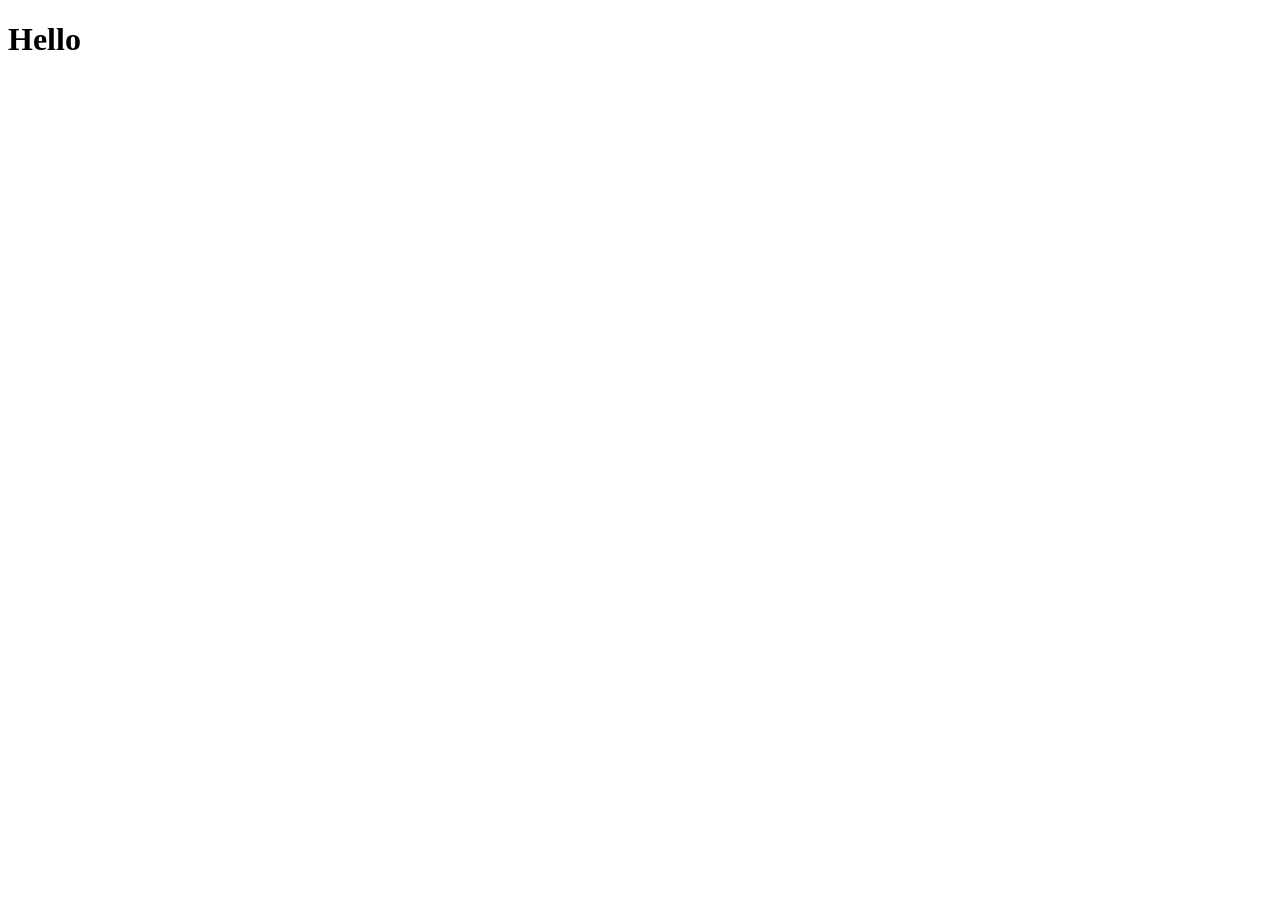
==== index.html @ 9aebca73 "Create index.html" ====
<!DOCTYPE html>
<html lang="en">
<head>
  <meta charset="UTF-8">
  <title>My Project</title>
  <link rel="stylesheet" href="css/style.css">
</head>
<body>

  <h1>Hello</h1>

  <script src="js/script.js"></script>
</body>
</html>
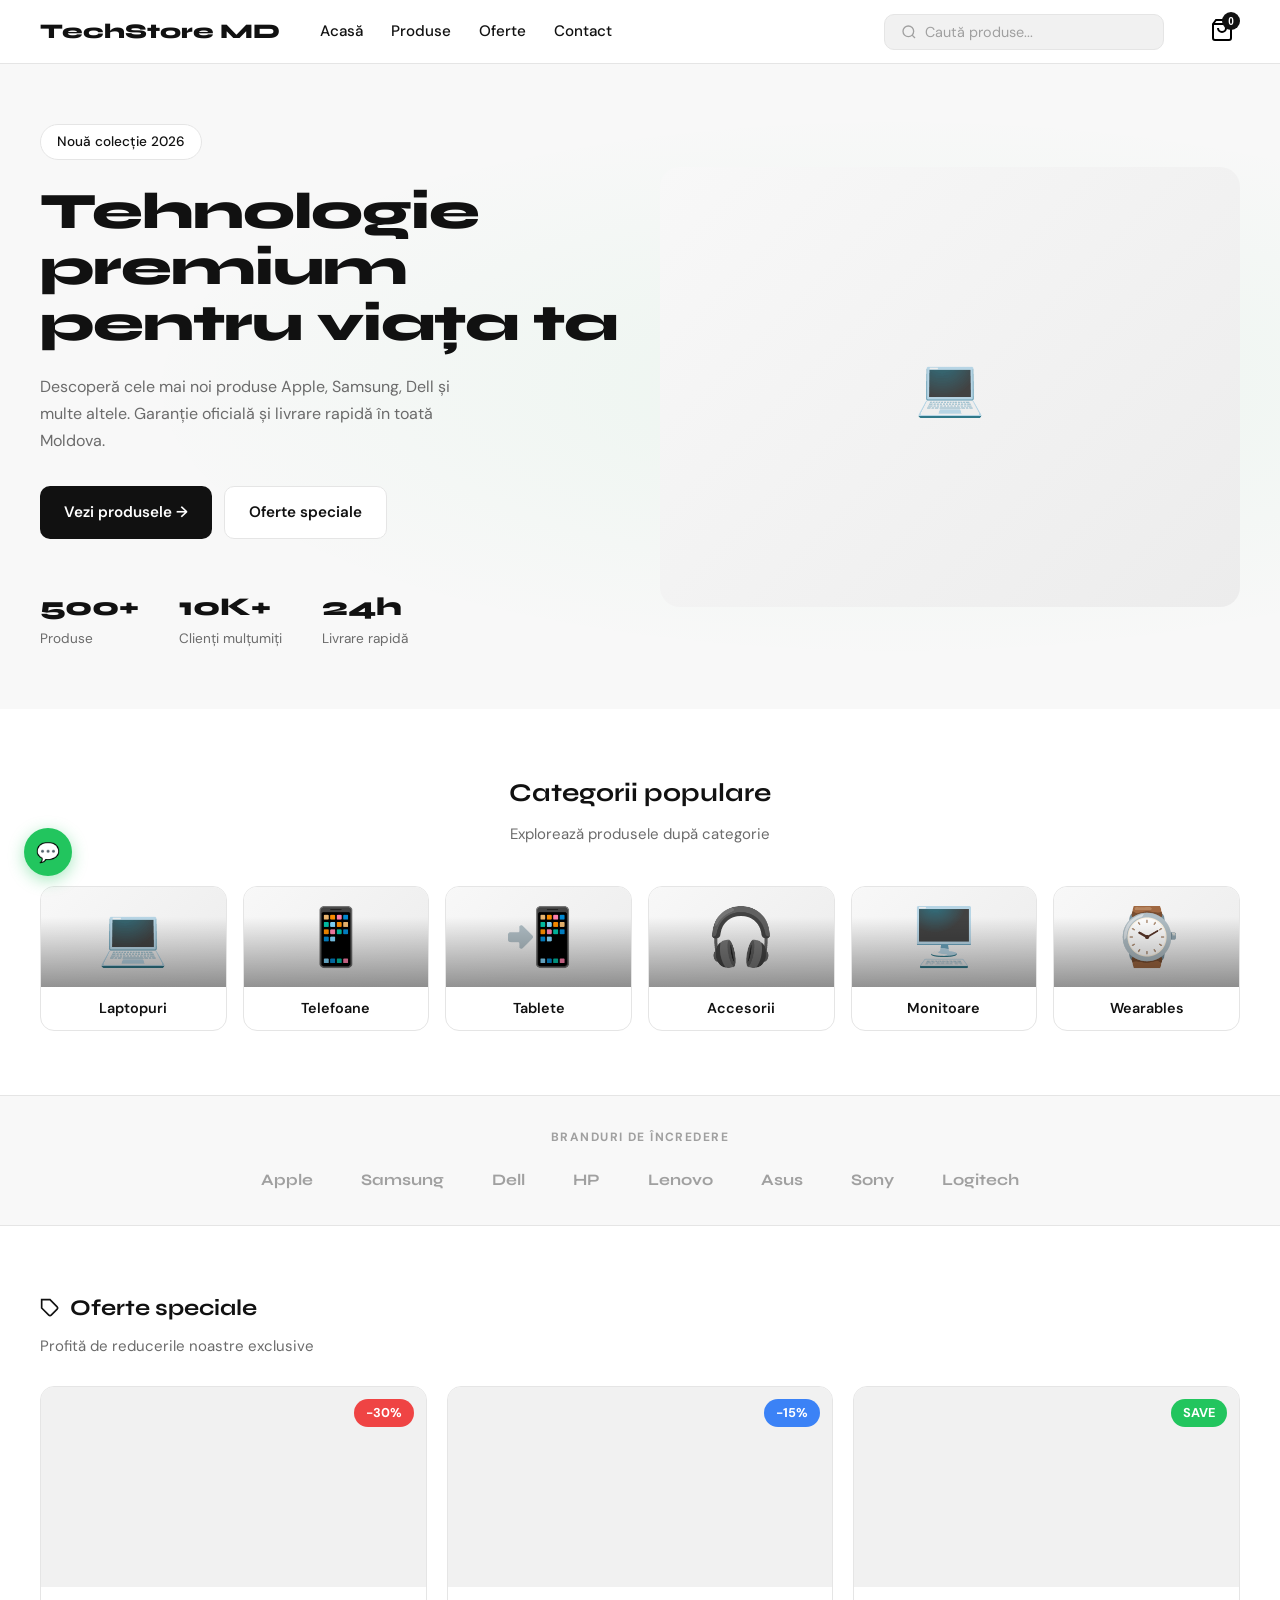
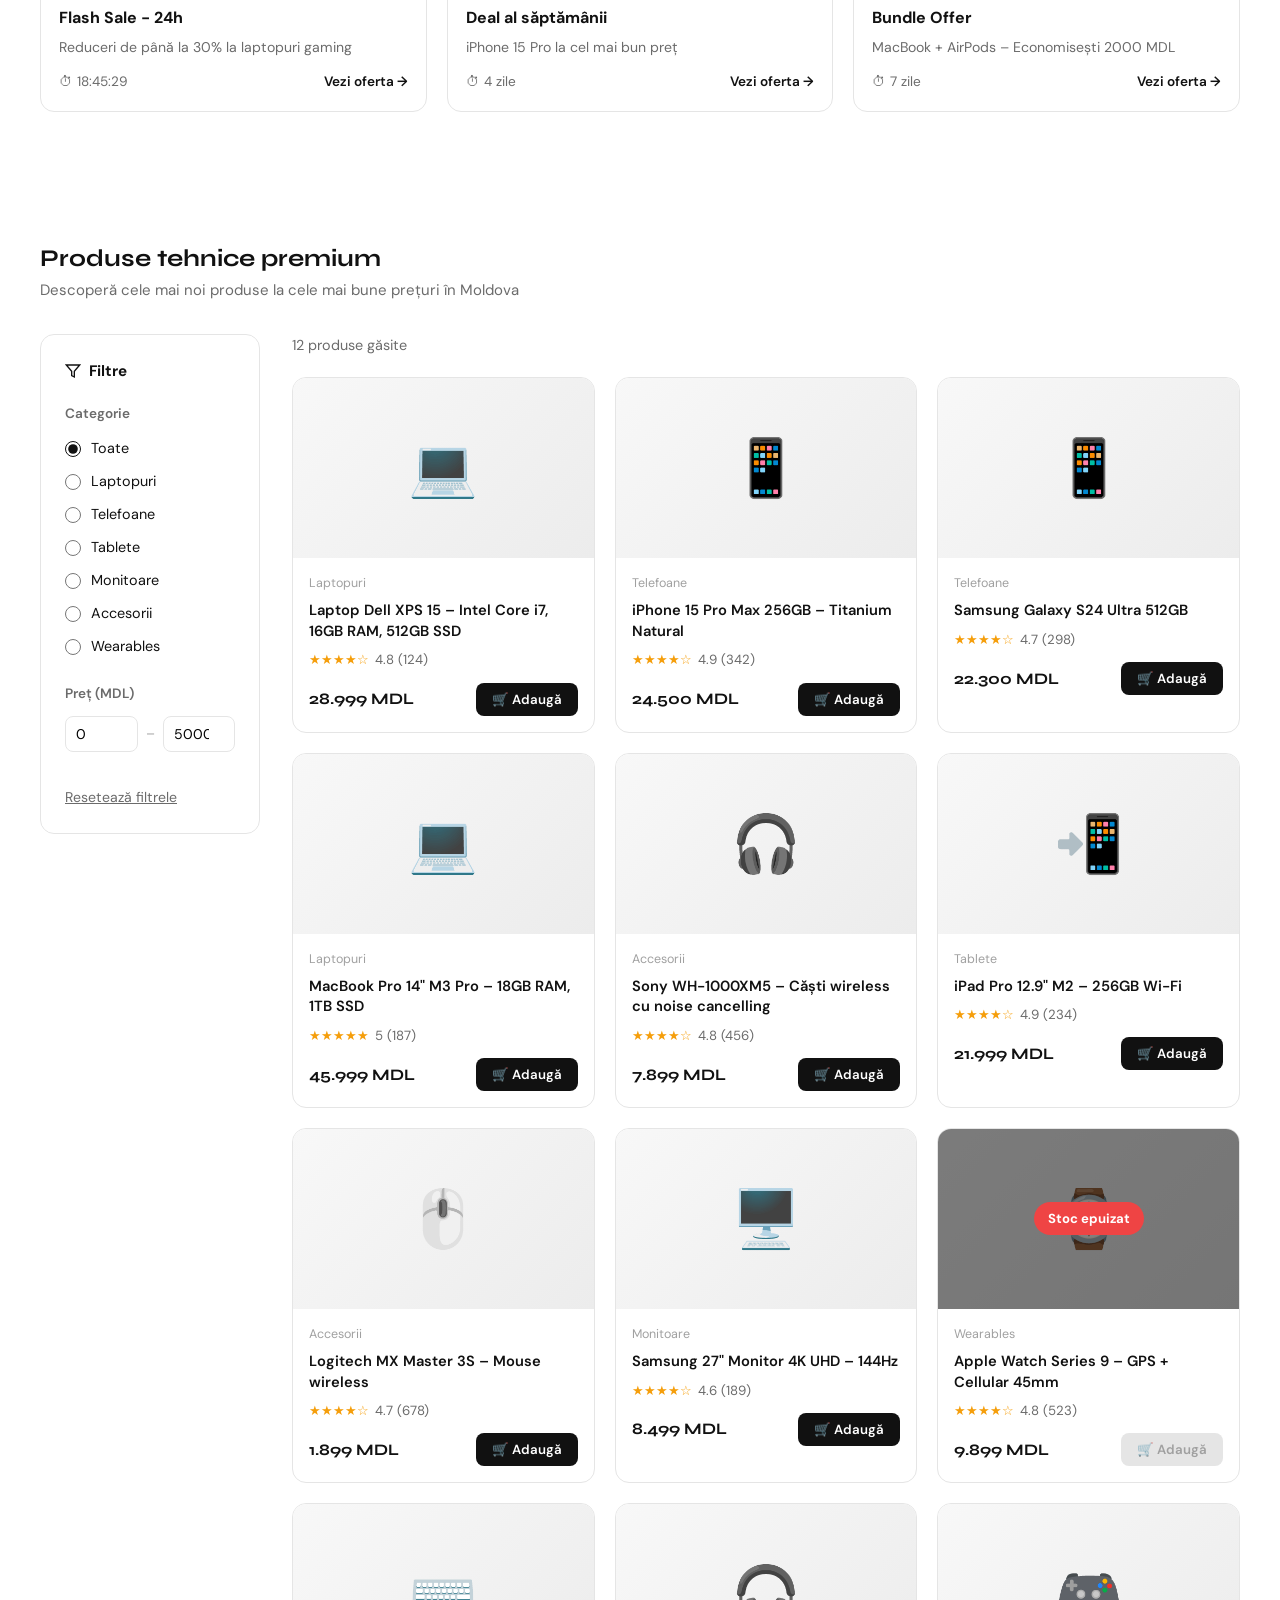
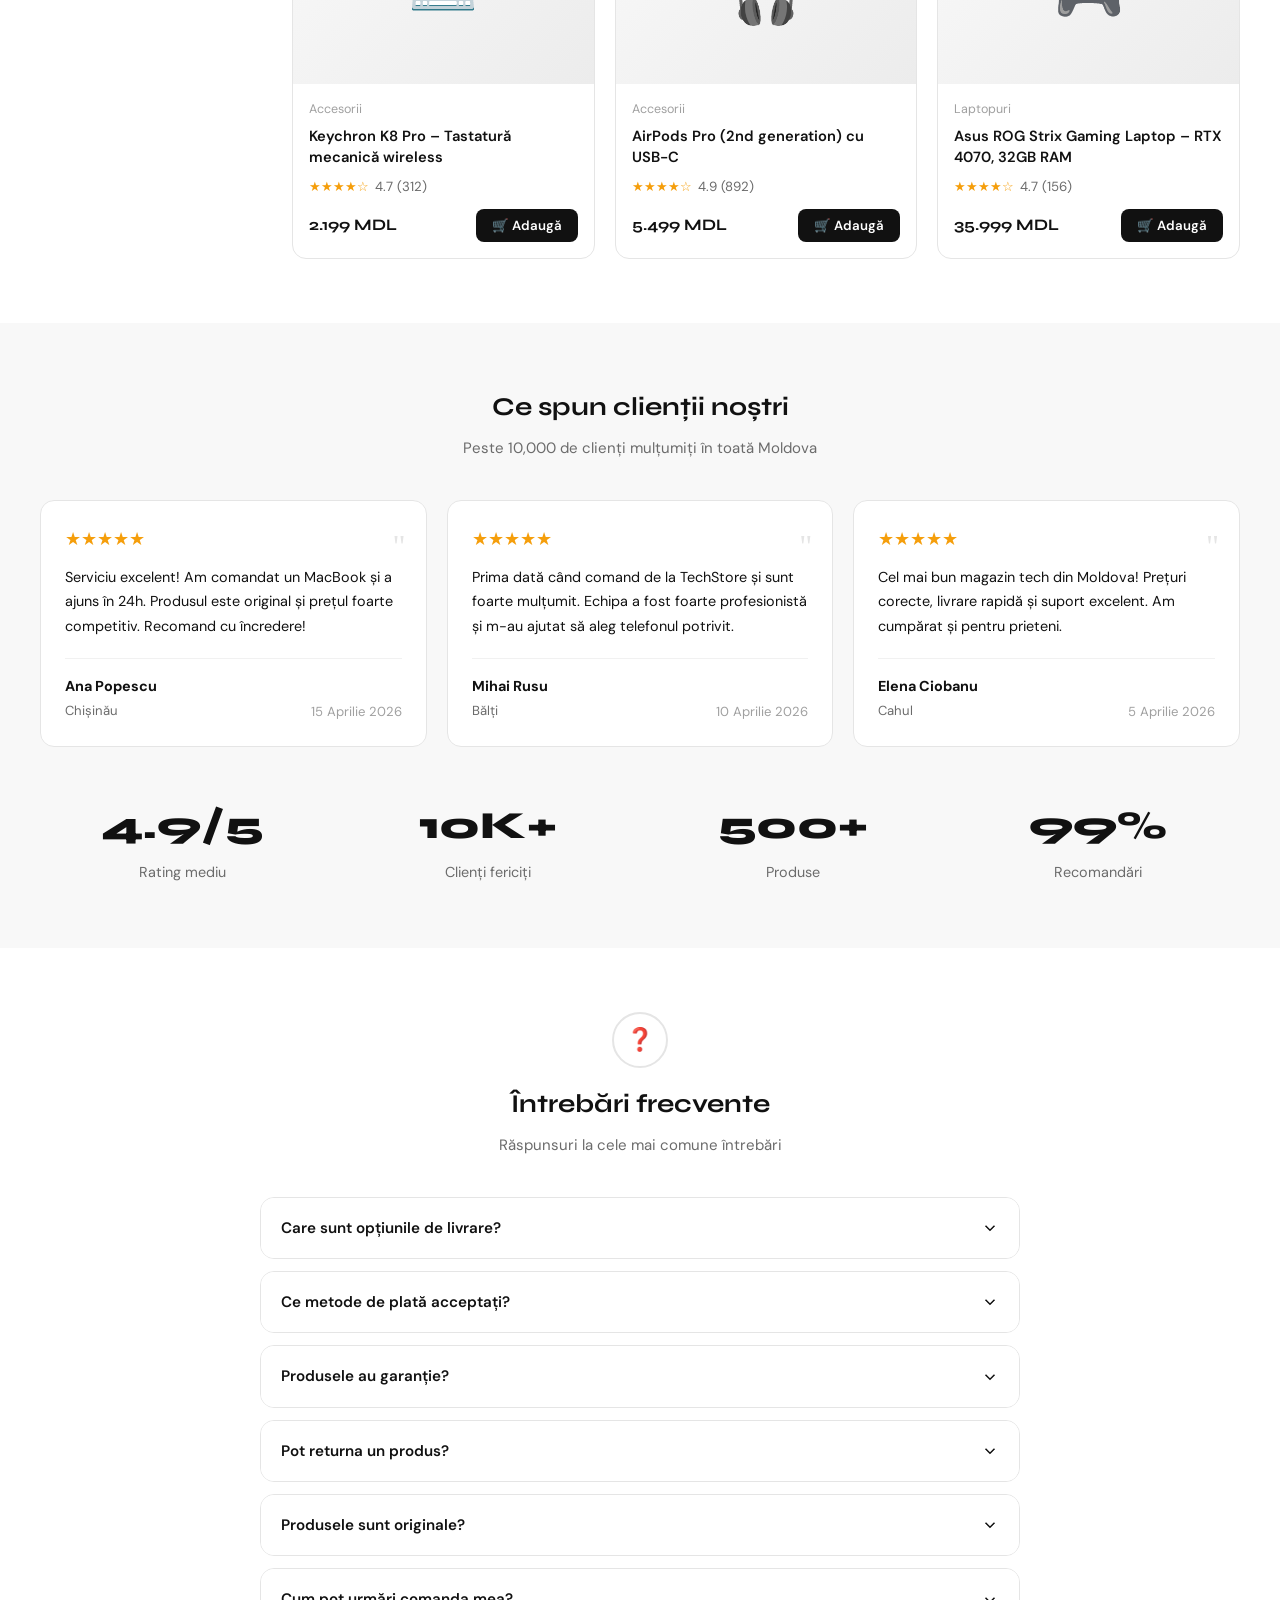
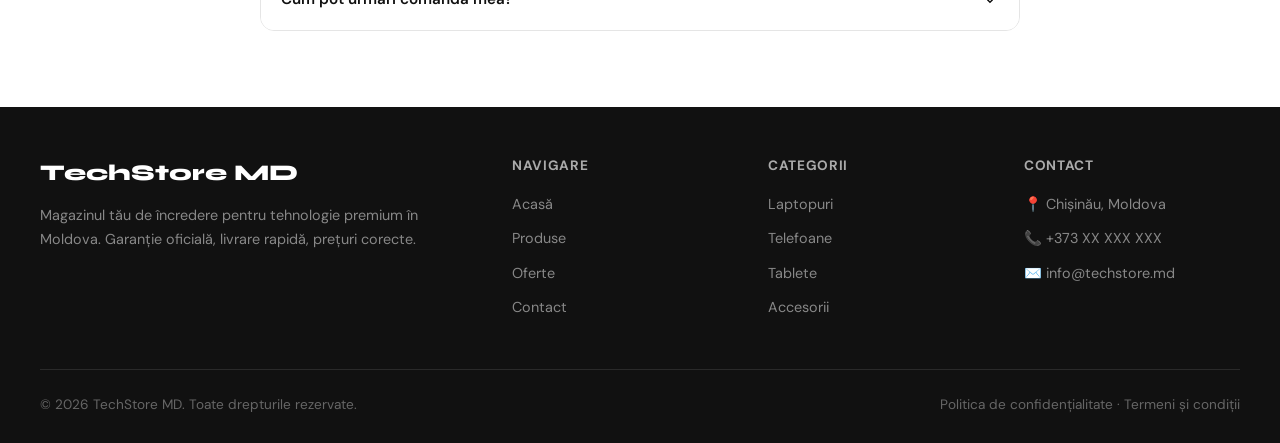
==== commit cbcc34ff: "Update index.html" ====
--- a/index.html
+++ b/index.html
@@ -1,14 +1,1116 @@
 <!DOCTYPE html>
-<html lang="en">
+<html lang="ro">
 <head>
-  <meta charset="UTF-8">
-  <title>My Project</title>
-  <link rel="stylesheet" href="css/style.css">
+<meta charset="UTF-8">
+<meta name="viewport" content="width=device-width, initial-scale=1.0">
+<title>TechStore MD – Tehnologie premium pentru viața ta</title>
+<link href="https://fonts.googleapis.com/css2?family=Syne:wght@400;600;700;800&family=DM+Sans:ital,wght@0,300;0,400;0,500;0,600;1,400&display=swap" rel="stylesheet">
+<style>
+  :root {
+    --black: #111111;
+    --white: #ffffff;
+    --gray-50: #f8f8f8;
+    --gray-100: #f1f1f1;
+    --gray-200: #e5e5e5;
+    --gray-400: #a0a0a0;
+    --gray-600: #6b6b6b;
+    --green: #22c55e;
+    --green-dark: #16a34a;
+    --red: #ef4444;
+    --blue: #3b82f6;
+    --orange: #f97316;
+    --yellow: #f59e0b;
+    --radius: 14px;
+    --radius-sm: 8px;
+    --shadow: 0 2px 16px rgba(0,0,0,0.08);
+    --shadow-md: 0 4px 24px rgba(0,0,0,0.12);
+  }
+ 
+  * { box-sizing: border-box; margin: 0; padding: 0; }
+ 
+  body {
+    font-family: 'DM Sans', sans-serif;
+    color: var(--black);
+    background: var(--white);
+    font-size: 15px;
+    line-height: 1.6;
+  }
+ 
+  /* ─── NAVBAR ─── */
+  nav {
+    position: sticky; top: 0; z-index: 100;
+    background: var(--white);
+    border-bottom: 1px solid var(--gray-200);
+    padding: 0 40px;
+    display: flex; align-items: center; gap: 40px;
+    height: 64px;
+  }
+  .nav-logo {
+    font-family: 'Syne', sans-serif;
+    font-weight: 800; font-size: 1.3rem;
+    text-decoration: none; color: var(--black);
+    white-space: nowrap;
+  }
+  .nav-links {
+    display: flex; gap: 28px; list-style: none; flex: 1;
+  }
+  .nav-links a {
+    text-decoration: none; color: var(--black);
+    font-size: 0.95rem; font-weight: 500;
+    transition: color 0.2s;
+  }
+  .nav-links a:hover { color: var(--gray-600); }
+  .nav-search {
+    display: flex; align-items: center; gap: 8px;
+    background: var(--gray-100); border-radius: 10px;
+    padding: 8px 16px; flex: 0 0 280px;
+    border: 1px solid var(--gray-200);
+    transition: border-color 0.2s;
+  }
+  .nav-search:focus-within { border-color: var(--black); }
+  .nav-search input {
+    border: none; background: none; outline: none;
+    font-family: 'DM Sans', sans-serif;
+    font-size: 0.9rem; color: var(--black); width: 100%;
+  }
+  .nav-search input::placeholder { color: var(--gray-400); }
+  .nav-search svg { color: var(--gray-400); flex-shrink: 0; }
+  .nav-cart {
+    background: none; border: none; cursor: pointer;
+    position: relative; padding: 6px;
+  }
+  .nav-cart svg { width: 24px; height: 24px; }
+  .cart-badge {
+    position: absolute; top: 0; right: 0;
+    background: var(--black); color: var(--white);
+    font-size: 10px; font-weight: 700;
+    width: 18px; height: 18px;
+    border-radius: 50%; display: flex; align-items: center; justify-content: center;
+  }
+ 
+  /* ─── HERO ─── */
+  .hero {
+    display: grid; grid-template-columns: 1fr 1fr;
+    min-height: 560px; padding: 60px 40px;
+    gap: 40px; align-items: center;
+    background: var(--gray-50);
+    position: relative; overflow: hidden;
+  }
+  .hero::before {
+    content: ''; position: absolute;
+    inset: 0; background: radial-gradient(ellipse at 70% 50%, rgba(34,197,94,0.06) 0%, transparent 60%);
+  }
+  .hero-content { position: relative; z-index: 1; }
+  .hero-badge {
+    display: inline-block;
+    background: var(--white); border: 1px solid var(--gray-200);
+    border-radius: 100px; padding: 6px 16px;
+    font-size: 0.85rem; font-weight: 500;
+    margin-bottom: 24px;
+  }
+  .hero h1 {
+    font-family: 'Syne', sans-serif;
+    font-size: clamp(2.4rem, 4vw, 3.2rem);
+    font-weight: 800; line-height: 1.1;
+    letter-spacing: -0.02em;
+    margin-bottom: 20px;
+  }
+  .hero p {
+    color: var(--gray-600); font-size: 1rem;
+    line-height: 1.7; margin-bottom: 32px;
+    max-width: 440px;
+  }
+  .hero-btns { display: flex; gap: 12px; flex-wrap: wrap; margin-bottom: 48px; }
+  .btn-primary {
+    background: var(--black); color: var(--white);
+    border: none; border-radius: 10px;
+    padding: 13px 24px; font-family: 'DM Sans', sans-serif;
+    font-size: 0.95rem; font-weight: 600;
+    cursor: pointer; text-decoration: none;
+    display: inline-flex; align-items: center; gap: 8px;
+    transition: background 0.2s, transform 0.15s;
+  }
+  .btn-primary:hover { background: #333; transform: translateY(-1px); }
+  .btn-outline {
+    background: var(--white); color: var(--black);
+    border: 1.5px solid var(--gray-200); border-radius: 10px;
+    padding: 13px 24px; font-family: 'DM Sans', sans-serif;
+    font-size: 0.95rem; font-weight: 600;
+    cursor: pointer; text-decoration: none;
+    display: inline-flex; align-items: center;
+    transition: border-color 0.2s, transform 0.15s;
+  }
+  .btn-outline:hover { border-color: var(--black); transform: translateY(-1px); }
+  .hero-stats { display: flex; gap: 40px; }
+  .hero-stat-num {
+    font-family: 'Syne', sans-serif;
+    font-size: 1.6rem; font-weight: 800;
+  }
+  .hero-stat-label { font-size: 0.85rem; color: var(--gray-600); }
+  .hero-image {
+    position: relative; border-radius: 20px; overflow: hidden;
+    height: 440px;
+  }
+  .hero-image img {
+    width: 100%; height: 100%; object-fit: cover;
+  }
+  .hero-badge-float {
+    position: absolute; bottom: 20px; right: 20px;
+    background: var(--white); border-radius: 12px;
+    padding: 12px 16px; display: flex; align-items: center; gap: 12px;
+    box-shadow: var(--shadow-md);
+  }
+  .hero-badge-icon {
+    width: 36px; height: 36px; border-radius: 50%;
+    background: var(--green); display: flex; align-items: center; justify-content: center;
+    color: white;
+  }
+  .hero-badge-float strong { display: block; font-size: 0.9rem; font-weight: 700; }
+  .hero-badge-float span { font-size: 0.8rem; color: var(--gray-600); }
+ 
+  /* ─── CATEGORIES ─── */
+  .section { padding: 64px 40px; }
+  .section-header { text-align: center; margin-bottom: 40px; }
+  .section-header h2 {
+    font-family: 'Syne', sans-serif;
+    font-size: 1.6rem; font-weight: 700; margin-bottom: 8px;
+  }
+  .section-header p { color: var(--gray-600); }
+ 
+  .categories-grid {
+    display: grid;
+    grid-template-columns: repeat(6, 1fr);
+    gap: 16px;
+  }
+  .category-card {
+    border: 1.5px solid var(--gray-200); border-radius: var(--radius);
+    overflow: hidden; cursor: pointer;
+    transition: all 0.2s;
+    text-decoration: none; color: var(--black);
+    display: flex; flex-direction: column; align-items: center;
+    position: relative;
+  }
+  .category-card:hover { border-color: var(--black); transform: translateY(-2px); box-shadow: var(--shadow); }
+  .category-card-img {
+    width: 100%; height: 100px; overflow: hidden;
+    position: relative;
+  }
+  .category-card-img img {
+    width: 100%; height: 100%; object-fit: cover;
+    transition: transform 0.3s;
+  }
+  .category-card:hover .category-card-img img { transform: scale(1.05); }
+  .category-card-img::after {
+    content: ''; position: absolute; inset: 0;
+    background: linear-gradient(to bottom, transparent 30%, rgba(0,0,0,0.4));
+  }
+  .category-card span {
+    font-size: 0.9rem; font-weight: 600;
+    padding: 10px 8px; text-align: center;
+  }
+ 
+  /* product placeholder for broken images */
+  .img-placeholder {
+    width: 100%; height: 100%;
+    background: linear-gradient(135deg, #f1f1f1 0%, #e5e5e5 100%);
+    display: flex; align-items: center; justify-content: center;
+    font-size: 2.5rem;
+  }
+ 
+  /* ─── BRANDS ─── */
+  .brands-section {
+    background: var(--gray-50);
+    border-top: 1px solid var(--gray-200);
+    border-bottom: 1px solid var(--gray-200);
+    padding: 32px 40px; text-align: center;
+  }
+  .brands-label {
+    font-size: 0.75rem; font-weight: 700; letter-spacing: 0.12em;
+    color: var(--gray-400); text-transform: uppercase; margin-bottom: 20px;
+  }
+  .brands-list {
+    display: flex; justify-content: center; gap: 48px; flex-wrap: wrap;
+    align-items: center;
+  }
+  .brands-list span {
+    font-family: 'Syne', sans-serif;
+    font-size: 1rem; font-weight: 700;
+    color: var(--gray-400); cursor: pointer;
+    transition: color 0.2s;
+  }
+  .brands-list span:hover { color: var(--black); }
+ 
+  /* ─── OFFERS ─── */
+  .offers-header {
+    display: flex; align-items: center; gap: 10px; margin-bottom: 8px;
+  }
+  .offers-header h2 {
+    font-family: 'Syne', sans-serif; font-size: 1.4rem; font-weight: 700;
+  }
+  .offers-sub { color: var(--gray-600); margin-bottom: 28px; }
+  .offers-grid { display: grid; grid-template-columns: repeat(3, 1fr); gap: 20px; }
+  .offer-card {
+    border: 1.5px solid var(--gray-200); border-radius: var(--radius);
+    overflow: hidden; cursor: pointer;
+    transition: box-shadow 0.2s, transform 0.2s;
+  }
+  .offer-card:hover { box-shadow: var(--shadow-md); transform: translateY(-2px); }
+  .offer-img {
+    height: 200px; background: var(--gray-100);
+    position: relative; overflow: hidden;
+  }
+  .offer-img img {
+    width: 100%; height: 100%; object-fit: cover;
+    transition: transform 0.4s;
+  }
+  .offer-card:hover .offer-img img { transform: scale(1.04); }
+  .offer-badge {
+    position: absolute; top: 12px; right: 12px;
+    border-radius: 100px; padding: 4px 12px;
+    font-size: 0.8rem; font-weight: 700; color: white;
+    z-index: 2;
+  }
+  .badge-red { background: var(--red); }
+  .badge-blue { background: var(--blue); }
+  .badge-green { background: var(--green); }
+  .offer-body { padding: 18px; }
+  .offer-body h3 { font-weight: 700; font-size: 1rem; margin-bottom: 6px; }
+  .offer-body p { color: var(--gray-600); font-size: 0.88rem; margin-bottom: 12px; }
+  .offer-footer {
+    display: flex; justify-content: space-between; align-items: center;
+    font-size: 0.85rem; color: var(--gray-600);
+  }
+  .offer-footer a {
+    color: var(--black); font-weight: 600; text-decoration: none;
+    transition: text-decoration 0.1s;
+  }
+  .offer-footer a:hover { text-decoration: underline; }
+ 
+  /* ─── PRODUCTS ─── */
+  .products-section { padding: 64px 40px; }
+  .products-header { margin-bottom: 32px; }
+  .products-header h2 {
+    font-family: 'Syne', sans-serif; font-size: 1.5rem; font-weight: 700;
+  }
+  .products-header p { color: var(--gray-600); }
+  .products-layout { display: grid; grid-template-columns: 220px 1fr; gap: 32px; }
+ 
+  /* FILTERS */
+  .filters-panel {
+    border: 1.5px solid var(--gray-200); border-radius: var(--radius);
+    padding: 24px; height: fit-content;
+    position: sticky; top: 80px;
+  }
+  .filters-title {
+    display: flex; align-items: center; gap: 8px;
+    font-weight: 700; font-size: 0.95rem; margin-bottom: 20px;
+  }
+  .filters-group { margin-bottom: 24px; }
+  .filters-group-label {
+    font-size: 0.85rem; font-weight: 600; color: var(--gray-600);
+    margin-bottom: 12px;
+  }
+  .filter-option {
+    display: flex; align-items: center; gap: 10px;
+    margin-bottom: 10px; cursor: pointer;
+    font-size: 0.9rem;
+  }
+  .filter-option input[type="radio"] {
+    accent-color: var(--black);
+    width: 16px; height: 16px; cursor: pointer;
+  }
+  .price-inputs { display: flex; gap: 8px; align-items: center; }
+  .price-input {
+    border: 1.5px solid var(--gray-200); border-radius: 8px;
+    padding: 8px 10px; font-family: 'DM Sans', sans-serif;
+    font-size: 0.88rem; width: 100%; outline: none;
+    transition: border-color 0.2s;
+  }
+  .price-input:focus { border-color: var(--black); }
+  .price-sep { color: var(--gray-400); font-size: 0.85rem; }
+  .reset-btn {
+    background: none; border: none; cursor: pointer;
+    font-family: 'DM Sans', sans-serif;
+    font-size: 0.88rem; color: var(--gray-600);
+    margin-top: 12px; padding: 0; text-decoration: underline;
+  }
+  .reset-btn:hover { color: var(--black); }
+ 
+  /* PRODUCT GRID */
+  .products-count { color: var(--gray-600); font-size: 0.9rem; margin-bottom: 20px; }
+  .products-grid { display: grid; grid-template-columns: repeat(3, 1fr); gap: 20px; }
+  .product-card {
+    border: 1.5px solid var(--gray-200); border-radius: var(--radius);
+    overflow: hidden; cursor: pointer;
+    transition: box-shadow 0.2s, transform 0.2s;
+  }
+  .product-card:hover { box-shadow: var(--shadow-md); transform: translateY(-2px); }
+  .product-img {
+    height: 180px; position: relative; overflow: hidden;
+    background: var(--gray-100);
+    display: flex; align-items: center; justify-content: center;
+  }
+  .product-img img {
+    width: 100%; height: 100%; object-fit: cover;
+    transition: transform 0.4s;
+  }
+  .product-card:hover .product-img img { transform: scale(1.04); }
+  .out-of-stock-overlay {
+    position: absolute; inset: 0;
+    background: rgba(0,0,0,0.5);
+    display: flex; align-items: center; justify-content: center;
+    z-index: 2;
+  }
+  .out-of-stock-overlay span {
+    background: var(--red); color: white;
+    padding: 6px 14px; border-radius: 100px;
+    font-size: 0.82rem; font-weight: 700;
+  }
+  .product-body { padding: 16px; }
+  .product-cat { font-size: 0.78rem; color: var(--gray-400); margin-bottom: 6px; text-transform: capitalize; }
+  .product-name { font-weight: 600; font-size: 0.92rem; margin-bottom: 8px; line-height: 1.4; }
+  .product-rating {
+    display: flex; align-items: center; gap: 6px;
+    font-size: 0.83rem; color: var(--gray-600); margin-bottom: 12px;
+  }
+  .stars { color: var(--yellow); }
+  .product-footer {
+    display: flex; align-items: center; justify-content: space-between;
+  }
+  .product-price {
+    font-family: 'Syne', sans-serif;
+    font-weight: 700; font-size: 1rem;
+  }
+  .btn-add {
+    background: var(--black); color: var(--white);
+    border: none; border-radius: 8px;
+    padding: 8px 16px; font-family: 'DM Sans', sans-serif;
+    font-size: 0.83rem; font-weight: 600;
+    cursor: pointer; display: flex; align-items: center; gap: 6px;
+    transition: background 0.2s;
+  }
+  .btn-add:hover { background: #333; }
+  .btn-add:disabled {
+    background: var(--gray-200); color: var(--gray-400); cursor: not-allowed;
+  }
+ 
+  /* ─── REVIEWS ─── */
+  .reviews-section { padding: 64px 40px; background: var(--gray-50); }
+  .reviews-grid { display: grid; grid-template-columns: repeat(3, 1fr); gap: 20px; margin-bottom: 48px; }
+  .review-card {
+    background: var(--white); border-radius: var(--radius);
+    border: 1.5px solid var(--gray-200);
+    padding: 24px; position: relative;
+  }
+  .review-stars { color: var(--yellow); font-size: 1.1rem; margin-bottom: 12px; }
+  .review-quote {
+    position: absolute; top: 20px; right: 20px;
+    font-size: 2rem; color: var(--gray-200);
+    font-family: Georgia, serif;
+  }
+  .review-text { font-size: 0.9rem; line-height: 1.7; margin-bottom: 20px; }
+  .review-meta { border-top: 1px solid var(--gray-100); padding-top: 16px; display: flex; justify-content: space-between; align-items: flex-end; }
+  .review-author strong { display: block; font-weight: 700; font-size: 0.9rem; }
+  .review-author span { font-size: 0.82rem; color: var(--gray-600); }
+  .review-date { font-size: 0.82rem; color: var(--gray-400); }
+ 
+  .stats-row {
+    display: grid; grid-template-columns: repeat(4, 1fr);
+    gap: 20px; text-align: center;
+  }
+  .stat-num {
+    font-family: 'Syne', sans-serif;
+    font-size: 2.4rem; font-weight: 800; margin-bottom: 4px;
+  }
+  .stat-label { color: var(--gray-600); font-size: 0.9rem; }
+ 
+  /* ─── FAQ ─── */
+  .faq-section { padding: 64px 40px; max-width: 760px; margin: 0 auto; }
+  .faq-header { text-align: center; margin-bottom: 40px; }
+  .faq-icon {
+    width: 56px; height: 56px; border-radius: 50%;
+    border: 2px solid var(--gray-200);
+    display: flex; align-items: center; justify-content: center;
+    font-size: 1.4rem; margin: 0 auto 16px;
+  }
+  .faq-item {
+    border: 1.5px solid var(--gray-200); border-radius: var(--radius);
+    margin-bottom: 12px; overflow: hidden;
+    transition: border-color 0.2s;
+  }
+  .faq-item.open { border-color: var(--black); }
+  .faq-q {
+    display: flex; justify-content: space-between; align-items: center;
+    padding: 18px 20px; cursor: pointer;
+    font-weight: 600; font-size: 0.95rem;
+    background: var(--white);
+    user-select: none;
+  }
+  .faq-q svg { flex-shrink: 0; transition: transform 0.3s; }
+  .faq-item.open .faq-q svg { transform: rotate(180deg); }
+  .faq-a {
+    max-height: 0; overflow: hidden;
+    transition: max-height 0.35s ease, padding 0.2s;
+    padding: 0 20px;
+    font-size: 0.9rem; color: var(--gray-600); line-height: 1.7;
+    background: var(--white);
+  }
+  .faq-item.open .faq-a {
+    max-height: 200px; padding: 0 20px 18px;
+  }
+ 
+  /* ─── FOOTER ─── */
+  footer {
+    background: var(--black); color: var(--white);
+    padding: 48px 40px 28px;
+  }
+  .footer-grid {
+    display: grid; grid-template-columns: 2fr 1fr 1fr 1fr;
+    gap: 40px; margin-bottom: 40px;
+  }
+  .footer-logo {
+    font-family: 'Syne', sans-serif;
+    font-size: 1.4rem; font-weight: 800; margin-bottom: 12px;
+  }
+  .footer-desc { color: #888; font-size: 0.9rem; line-height: 1.7; }
+  .footer-col h4 { font-size: 0.85rem; font-weight: 700; margin-bottom: 16px; color: #aaa; letter-spacing: 0.05em; text-transform: uppercase; }
+  .footer-col ul { list-style: none; }
+  .footer-col li { margin-bottom: 10px; }
+  .footer-col a { color: #888; text-decoration: none; font-size: 0.9rem; transition: color 0.2s; }
+  .footer-col a:hover { color: var(--white); }
+  .footer-bottom {
+    border-top: 1px solid #2a2a2a; padding-top: 24px;
+    display: flex; justify-content: space-between; align-items: center;
+    color: #666; font-size: 0.85rem;
+  }
+ 
+  /* ─── CHAT BUTTON ─── */
+  .chat-btn {
+    position: fixed; bottom: 24px; left: 24px; z-index: 200;
+    width: 48px; height: 48px; border-radius: 50%;
+    background: var(--green); color: white; border: none;
+    cursor: pointer; display: flex; align-items: center; justify-content: center;
+    box-shadow: 0 4px 16px rgba(34,197,94,0.4);
+    transition: transform 0.2s;
+    font-size: 1.2rem;
+  }
+  .chat-btn:hover { transform: scale(1.1); }
+ 
+  /* ─── TOAST ─── */
+  .toast {
+    position: fixed; bottom: 32px; right: 32px; z-index: 300;
+    background: var(--black); color: white;
+    padding: 14px 20px; border-radius: 12px;
+    font-size: 0.9rem; font-weight: 500;
+    opacity: 0; transform: translateY(16px);
+    transition: all 0.3s;
+    pointer-events: none;
+  }
+  .toast.show { opacity: 1; transform: translateY(0); }
+ 
+  /* SVG product icons fallback */
+  .product-icon-wrap {
+    width: 100%; height: 100%;
+    display: flex; align-items: center; justify-content: center;
+    background: linear-gradient(135deg, #f8f8f8 0%, #ececec 100%);
+    font-size: 3.5rem;
+  }
+ 
+  @media (max-width: 1024px) {
+    .categories-grid { grid-template-columns: repeat(3, 1fr); }
+    .products-grid { grid-template-columns: repeat(2, 1fr); }
+    .products-layout { grid-template-columns: 1fr; }
+    .filters-panel { position: static; }
+    .footer-grid { grid-template-columns: 1fr 1fr; }
+  }
+  @media (max-width: 768px) {
+    nav { padding: 0 20px; gap: 16px; }
+    .nav-search { display: none; }
+    .hero { grid-template-columns: 1fr; padding: 40px 20px; }
+    .hero-image { height: 260px; }
+    .section { padding: 48px 20px; }
+    .categories-grid { grid-template-columns: repeat(2, 1fr); }
+    .offers-grid, .reviews-grid { grid-template-columns: 1fr; }
+    .products-grid { grid-template-columns: 1fr; }
+    .stats-row { grid-template-columns: repeat(2, 1fr); }
+    .footer-grid { grid-template-columns: 1fr; }
+    .footer-bottom { flex-direction: column; gap: 8px; text-align: center; }
+  }
+</style>
 </head>
 <body>
-
-  <h1>Hello</h1>
-
-  <script src="js/script.js"></script>
+ 
+<!-- NAVBAR -->
+<nav>
+  <a href="#" class="nav-logo">TechStore MD</a>
+  <ul class="nav-links">
+    <li><a href="#">Acasă</a></li>
+    <li><a href="#">Produse</a></li>
+    <li><a href="#">Oferte</a></li>
+    <li><a href="#">Contact</a></li>
+  </ul>
+  <div class="nav-search">
+    <svg width="16" height="16" fill="none" stroke="currentColor" stroke-width="2" viewBox="0 0 24 24"><circle cx="11" cy="11" r="8"/><path d="m21 21-4.35-4.35"/></svg>
+    <input type="text" placeholder="Caută produse...">
+  </div>
+  <button class="nav-cart" onclick="openCart()">
+    <svg fill="none" stroke="currentColor" stroke-width="2" viewBox="0 0 24 24"><path d="M6 2 3 6v14a2 2 0 0 0 2 2h14a2 2 0 0 0 2-2V6l-3-4z"/><line x1="3" y1="6" x2="21" y2="6"/><path d="M16 10a4 4 0 0 1-8 0"/></svg>
+    <span class="cart-badge" id="cartBadge">0</span>
+  </button>
+</nav>
+ 
+<!-- HERO -->
+<section class="hero">
+  <div class="hero-content">
+    <div class="hero-badge">Nouă colecție 2026</div>
+    <h1>Tehnologie premium pentru viața ta</h1>
+    <p>Descoperă cele mai noi produse Apple, Samsung, Dell și multe altele. Garanție oficială și livrare rapidă în toată Moldova.</p>
+    <div class="hero-btns">
+      <a href="#products" class="btn-primary">Vezi produsele →</a>
+      <a href="#oferte" class="btn-outline">Oferte speciale</a>
+    </div>
+    <div class="hero-stats">
+      <div>
+        <div class="hero-stat-num">500+</div>
+        <div class="hero-stat-label">Produse</div>
+      </div>
+      <div>
+        <div class="hero-stat-num">10K+</div>
+        <div class="hero-stat-label">Clienți mulțumiți</div>
+      </div>
+      <div>
+        <div class="hero-stat-num">24h</div>
+        <div class="hero-stat-label">Livrare rapidă</div>
+      </div>
+    </div>
+  </div>
+  <div class="hero-image">
+    <img src="https://images.unsplash.com/photo-1517336714731-489689fd1ca8?w=800&q=80" alt="MacBook Pro" loading="eager"
+         onerror="this.parentElement.innerHTML='<div class=\'product-icon-wrap\'>💻</div>'">
+    <div class="hero-badge-float">
+      <div class="hero-badge-icon">
+        <svg width="18" height="18" fill="none" stroke="white" stroke-width="2.5" viewBox="0 0 24 24"><polyline points="20 6 9 17 4 12"/></svg>
+      </div>
+      <div>
+        <strong>Produse originale</strong>
+        <span>Garanție oficială</span>
+      </div>
+    </div>
+  </div>
+</section>
+ 
+<!-- CATEGORIES -->
+<section class="section">
+  <div class="section-header">
+    <h2>Categorii populare</h2>
+    <p>Explorează produsele după categorie</p>
+  </div>
+  <div class="categories-grid">
+    <a href="#" class="category-card" onclick="filterCategory('Laptopuri'); return false;">
+      <div class="category-card-img">
+        <img src="https://images.unsplash.com/photo-1496181133206-80ce9b88a853?w=400&q=80" alt="Laptopuri" loading="lazy"
+             onerror="this.parentElement.innerHTML='<div class=\'product-icon-wrap\'>💻</div>'">
+      </div>
+      <span>Laptopuri</span>
+    </a>
+    <a href="#" class="category-card" onclick="filterCategory('Telefoane'); return false;">
+      <div class="category-card-img">
+        <img src="https://images.unsplash.com/photo-1592899677977-9c10002761d0?w=400&q=80" alt="Telefoane" loading="lazy"
+             onerror="this.parentElement.innerHTML='<div class=\'product-icon-wrap\'>📱</div>'">
+      </div>
+      <span>Telefoane</span>
+    </a>
+    <a href="#" class="category-card" onclick="filterCategory('Tablete'); return false;">
+      <div class="category-card-img">
+        <img src="https://images.unsplash.com/photo-1589739900266-43b2843f4c12?w=400&q=80" alt="Tablete" loading="lazy"
+             onerror="this.parentElement.innerHTML='<div class=\'product-icon-wrap\'>📲</div>'">
+      </div>
+      <span>Tablete</span>
+    </a>
+    <a href="#" class="category-card" onclick="filterCategory('Accesorii'); return false;">
+      <div class="category-card-img">
+        <img src="https://images.unsplash.com/photo-1484704849700-f032a568e944?w=400&q=80" alt="Accesorii" loading="lazy"
+             onerror="this.parentElement.innerHTML='<div class=\'product-icon-wrap\'>🎧</div>'">
+      </div>
+      <span>Accesorii</span>
+    </a>
+    <a href="#" class="category-card" onclick="filterCategory('Monitoare'); return false;">
+      <div class="category-card-img">
+        <img src="https://images.unsplash.com/photo-1547119957-637f8679db1e?w=400&q=80" alt="Monitoare" loading="lazy"
+             onerror="this.parentElement.innerHTML='<div class=\'product-icon-wrap\'>🖥️</div>'">
+      </div>
+      <span>Monitoare</span>
+    </a>
+    <a href="#" class="category-card" onclick="filterCategory('Wearables'); return false;">
+      <div class="category-card-img">
+        <img src="https://images.unsplash.com/photo-1544117519-31a4b719223d?w=400&q=80" alt="Wearables" loading="lazy"
+             onerror="this.parentElement.innerHTML='<div class=\'product-icon-wrap\'>⌚</div>'">
+      </div>
+      <span>Wearables</span>
+    </a>
+  </div>
+</section>
+ 
+<!-- BRANDS -->
+<div class="brands-section">
+  <div class="brands-label">Branduri de încredere</div>
+  <div class="brands-list">
+    <span>Apple</span>
+    <span>Samsung</span>
+    <span>Dell</span>
+    <span>HP</span>
+    <span>Lenovo</span>
+    <span>Asus</span>
+    <span>Sony</span>
+    <span>Logitech</span>
+  </div>
+</div>
+ 
+<!-- OFERTE SPECIALE -->
+<section class="section" id="oferte">
+  <div class="offers-header">
+    <svg width="20" height="20" fill="none" stroke="currentColor" stroke-width="2" viewBox="0 0 24 24"><path d="M20.59 13.41l-7.17 7.17a2 2 0 0 1-2.83 0L2 12V2h10l8.59 8.59a2 2 0 0 1 0 2.82z"/><line x1="7" y1="7" x2="7.01" y2="7"/></svg>
+    <h2>Oferte speciale</h2>
+  </div>
+  <p class="offers-sub">Profită de reducerile noastre exclusive</p>
+  <div class="offers-grid">
+    <div class="offer-card">
+      <div class="offer-img">
+        <img src="https://images.unsplash.com/photo-1593642632559-0c6d3fc62b89?w=600&q=80" alt="Laptop gaming" loading="lazy"
+             onerror="this.parentElement.innerHTML+='<div class=\'product-icon-wrap\'>🎮</div>'; this.style.display='none'">
+        <span class="offer-badge badge-red">-30%</span>
+      </div>
+      <div class="offer-body">
+        <h3>Flash Sale - 24h</h3>
+        <p>Reduceri de până la 30% la laptopuri gaming</p>
+        <div class="offer-footer">
+          <span>⏱ <span id="timer">18:45:32</span></span>
+          <a href="#">Vezi oferta →</a>
+        </div>
+      </div>
+    </div>
+    <div class="offer-card">
+      <div class="offer-img">
+        <img src="https://images.unsplash.com/photo-1632661674596-df8be070a5c5?w=600&q=80" alt="iPhone" loading="lazy"
+             onerror="this.parentElement.innerHTML+='<div class=\'product-icon-wrap\'>📱</div>'; this.style.display='none'">
+        <span class="offer-badge badge-blue">-15%</span>
+      </div>
+      <div class="offer-body">
+        <h3>Deal al săptămânii</h3>
+        <p>iPhone 15 Pro la cel mai bun preț</p>
+        <div class="offer-footer">
+          <span>⏱ 4 zile</span>
+          <a href="#">Vezi oferta →</a>
+        </div>
+      </div>
+    </div>
+    <div class="offer-card">
+      <div class="offer-img">
+        <img src="https://images.unsplash.com/photo-1517336714731-489689fd1ca8?w=600&q=80" alt="MacBook Bundle" loading="lazy"
+             onerror="this.parentElement.innerHTML+='<div class=\'product-icon-wrap\'>💻</div>'; this.style.display='none'">
+        <span class="offer-badge badge-green">SAVE</span>
+      </div>
+      <div class="offer-body">
+        <h3>Bundle Offer</h3>
+        <p>MacBook + AirPods – Economisești 2000 MDL</p>
+        <div class="offer-footer">
+          <span>⏱ 7 zile</span>
+          <a href="#">Vezi oferta →</a>
+        </div>
+      </div>
+    </div>
+  </div>
+</section>
+ 
+<!-- PRODUCTS -->
+<section class="products-section" id="products">
+  <div class="products-header">
+    <h2>Produse tehnice premium</h2>
+    <p>Descoperă cele mai noi produse la cele mai bune prețuri în Moldova</p>
+  </div>
+  <div class="products-layout">
+    <!-- FILTERS -->
+    <aside class="filters-panel">
+      <div class="filters-title">
+        <svg width="16" height="16" fill="none" stroke="currentColor" stroke-width="2" viewBox="0 0 24 24"><polygon points="22 3 2 3 10 12.46 10 19 14 21 14 12.46 22 3"/></svg>
+        Filtre
+      </div>
+      <div class="filters-group">
+        <div class="filters-group-label">Categorie</div>
+        <label class="filter-option"><input type="radio" name="cat" value="Toate" checked onchange="filterByRadio(this)"> Toate</label>
+        <label class="filter-option"><input type="radio" name="cat" value="Laptopuri" onchange="filterByRadio(this)"> Laptopuri</label>
+        <label class="filter-option"><input type="radio" name="cat" value="Telefoane" onchange="filterByRadio(this)"> Telefoane</label>
+        <label class="filter-option"><input type="radio" name="cat" value="Tablete" onchange="filterByRadio(this)"> Tablete</label>
+        <label class="filter-option"><input type="radio" name="cat" value="Monitoare" onchange="filterByRadio(this)"> Monitoare</label>
+        <label class="filter-option"><input type="radio" name="cat" value="Accesorii" onchange="filterByRadio(this)"> Accesorii</label>
+        <label class="filter-option"><input type="radio" name="cat" value="Wearables" onchange="filterByRadio(this)"> Wearables</label>
+      </div>
+      <div class="filters-group">
+        <div class="filters-group-label">Preț (MDL)</div>
+        <div class="price-inputs">
+          <input type="number" class="price-input" id="priceMin" value="0" min="0" onchange="filterProducts()">
+          <span class="price-sep">–</span>
+          <input type="number" class="price-input" id="priceMax" value="50000" max="50000" onchange="filterProducts()">
+        </div>
+      </div>
+      <button class="reset-btn" onclick="resetFilters()">Resetează filtrele</button>
+    </aside>
+ 
+    <!-- GRID -->
+    <div>
+      <div class="products-count" id="productsCount">12 produse găsite</div>
+      <div class="products-grid" id="productsGrid"></div>
+    </div>
+  </div>
+</section>
+ 
+<!-- REVIEWS -->
+<section class="reviews-section">
+  <div class="section-header">
+    <h2>Ce spun clienții noștri</h2>
+    <p>Peste 10,000 de clienți mulțumiți în toată Moldova</p>
+  </div>
+  <div class="reviews-grid">
+    <div class="review-card">
+      <div class="review-stars">★★★★★</div>
+      <div class="review-quote">"</div>
+      <p class="review-text">Serviciu excelent! Am comandat un MacBook și a ajuns în 24h. Produsul este original și prețul foarte competitiv. Recomand cu încredere!</p>
+      <div class="review-meta">
+        <div class="review-author">
+          <strong>Ana Popescu</strong>
+          <span>Chișinău</span>
+        </div>
+        <span class="review-date">15 Aprilie 2026</span>
+      </div>
+    </div>
+    <div class="review-card">
+      <div class="review-stars">★★★★★</div>
+      <div class="review-quote">"</div>
+      <p class="review-text">Prima dată când comand de la TechStore și sunt foarte mulțumit. Echipa a fost foarte profesionistă și m-au ajutat să aleg telefonul potrivit.</p>
+      <div class="review-meta">
+        <div class="review-author">
+          <strong>Mihai Rusu</strong>
+          <span>Bălți</span>
+        </div>
+        <span class="review-date">10 Aprilie 2026</span>
+      </div>
+    </div>
+    <div class="review-card">
+      <div class="review-stars">★★★★★</div>
+      <div class="review-quote">"</div>
+      <p class="review-text">Cel mai bun magazin tech din Moldova! Prețuri corecte, livrare rapidă și suport excelent. Am cumpărat și pentru prieteni.</p>
+      <div class="review-meta">
+        <div class="review-author">
+          <strong>Elena Ciobanu</strong>
+          <span>Cahul</span>
+        </div>
+        <span class="review-date">5 Aprilie 2026</span>
+      </div>
+    </div>
+  </div>
+  <div class="stats-row">
+    <div><div class="stat-num">4.9/5</div><div class="stat-label">Rating mediu</div></div>
+    <div><div class="stat-num">10K+</div><div class="stat-label">Clienți fericiți</div></div>
+    <div><div class="stat-num">500+</div><div class="stat-label">Produse</div></div>
+    <div><div class="stat-num">99%</div><div class="stat-label">Recomandări</div></div>
+  </div>
+</section>
+ 
+<!-- FAQ -->
+<section style="padding: 64px 40px;">
+  <div style="max-width: 760px; margin: 0 auto;">
+    <div class="faq-header">
+      <div class="faq-icon">❓</div>
+      <h2 style="font-family:'Syne',sans-serif;font-size:1.6rem;font-weight:700;margin-bottom:8px;">Întrebări frecvente</h2>
+      <p style="color:var(--gray-600)">Răspunsuri la cele mai comune întrebări</p>
+    </div>
+    <div id="faqList">
+      <div class="faq-item">
+        <div class="faq-q" onclick="toggleFaq(this)">
+          Care sunt opțiunile de livrare?
+          <svg width="18" height="18" fill="none" stroke="currentColor" stroke-width="2" viewBox="0 0 24 24"><polyline points="6 9 12 15 18 9"/></svg>
+        </div>
+        <div class="faq-a">Livrăm în toată Moldova în 24h prin curier rapid. Livrarea este gratuită pentru comenzi peste 3000 MDL. Poți ridica produsul și direct din showroom-ul nostru din Chișinău.</div>
+      </div>
+      <div class="faq-item">
+        <div class="faq-q" onclick="toggleFaq(this)">
+          Ce metode de plată acceptați?
+          <svg width="18" height="18" fill="none" stroke="currentColor" stroke-width="2" viewBox="0 0 24 24"><polyline points="6 9 12 15 18 9"/></svg>
+        </div>
+        <div class="faq-a">Acceptăm plata cu card bancar (Visa/Mastercard), numerar la livrare, transfer bancar și plata în rate prin Moldova Agroindbank și Victoriabank.</div>
+      </div>
+      <div class="faq-item">
+        <div class="faq-q" onclick="toggleFaq(this)">
+          Produsele au garanție?
+          <svg width="18" height="18" fill="none" stroke="currentColor" stroke-width="2" viewBox="0 0 24 24"><polyline points="6 9 12 15 18 9"/></svg>
+        </div>
+        <div class="faq-a">Da! Toate produsele noastre sunt originale și beneficiază de garanție oficială de la producător – 12 sau 24 de luni, în funcție de produs. Oferim și garanție extinsă la cerere.</div>
+      </div>
+      <div class="faq-item">
+        <div class="faq-q" onclick="toggleFaq(this)">
+          Pot returna un produs?
+          <svg width="18" height="18" fill="none" stroke="currentColor" stroke-width="2" viewBox="0 0 24 24"><polyline points="6 9 12 15 18 9"/></svg>
+        </div>
+        <div class="faq-a">Da, acceptăm returnări în 14 zile de la livrare, dacă produsul este în stare originală și ambalajul este intact. Contactează-ne și ne ocupăm de tot procesul.</div>
+      </div>
+      <div class="faq-item">
+        <div class="faq-q" onclick="toggleFaq(this)">
+          Produsele sunt originale?
+          <svg width="18" height="18" fill="none" stroke="currentColor" stroke-width="2" viewBox="0 0 24 24"><polyline points="6 9 12 15 18 9"/></svg>
+        </div>
+        <div class="faq-a">100% da. Colaborăm direct cu distribuitori autorizați și importatori oficiali. Fiecare produs vine cu certificat de autenticitate și garanție oficială.</div>
+      </div>
+      <div class="faq-item">
+        <div class="faq-q" onclick="toggleFaq(this)">
+          Cum pot urmări comanda mea?
+          <svg width="18" height="18" fill="none" stroke="currentColor" stroke-width="2" viewBox="0 0 24 24"><polyline points="6 9 12 15 18 9"/></svg>
+        </div>
+        <div class="faq-a">După plasarea comenzii primești un SMS și email cu numărul de tracking. Poți urmări livrarea în timp real pe site-ul curierului. Echipa noastră te contactează înainte de livrare.</div>
+      </div>
+    </div>
+  </div>
+</section>
+ 
+<!-- FOOTER -->
+<footer>
+  <div class="footer-grid">
+    <div>
+      <div class="footer-logo">TechStore MD</div>
+      <p class="footer-desc">Magazinul tău de încredere pentru tehnologie premium în Moldova. Garanție oficială, livrare rapidă, prețuri corecte.</p>
+    </div>
+    <div class="footer-col">
+      <h4>Navigare</h4>
+      <ul>
+        <li><a href="#">Acasă</a></li>
+        <li><a href="#">Produse</a></li>
+        <li><a href="#">Oferte</a></li>
+        <li><a href="#">Contact</a></li>
+      </ul>
+    </div>
+    <div class="footer-col">
+      <h4>Categorii</h4>
+      <ul>
+        <li><a href="#">Laptopuri</a></li>
+        <li><a href="#">Telefoane</a></li>
+        <li><a href="#">Tablete</a></li>
+        <li><a href="#">Accesorii</a></li>
+      </ul>
+    </div>
+    <div class="footer-col">
+      <h4>Contact</h4>
+      <ul>
+        <li><a href="#">📍 Chișinău, Moldova</a></li>
+        <li><a href="#">📞 +373 XX XXX XXX</a></li>
+        <li><a href="#">✉️ info@techstore.md</a></li>
+      </ul>
+    </div>
+  </div>
+  <div class="footer-bottom">
+    <span>© 2026 TechStore MD. Toate drepturile rezervate.</span>
+    <span>Politica de confidențialitate · Termeni și condiții</span>
+  </div>
+</footer>
+ 
+<!-- CHAT BTN -->
+<button class="chat-btn" title="Chat support">💬</button>
+ 
+<!-- TOAST -->
+<div class="toast" id="toast">✓ Produs adăugat în coș!</div>
+ 
+<script>
+  // ── PRODUCTS DATA cu emoji fallback pentru fiecare produs ──
+  const products = [
+    {
+      id: 1, cat: 'Laptopuri',
+      name: 'Laptop Dell XPS 15 – Intel Core i7, 16GB RAM, 512GB SSD',
+      price: 28999, rating: 4.8, reviews: 124,
+      img: 'https://images.unsplash.com/photo-1593642632559-0c6d3fc62b89?w=500&q=80',
+      emoji: '💻',
+      inStock: true
+    },
+    {
+      id: 2, cat: 'Telefoane',
+      name: 'iPhone 15 Pro Max 256GB – Titanium Natural',
+      price: 24500, rating: 4.9, reviews: 342,
+      img: 'https://images.unsplash.com/photo-1632661674596-df8be070a5c5?w=500&q=80',
+      emoji: '📱',
+      inStock: true
+    },
+    {
+      id: 3, cat: 'Telefoane',
+      name: 'Samsung Galaxy S24 Ultra 512GB',
+      price: 22300, rating: 4.7, reviews: 298,
+      img: 'https://images.unsplash.com/photo-1598327105666-5b89351aff97?w=500&q=80',
+      emoji: '📱',
+      inStock: true
+    },
+    {
+      id: 4, cat: 'Laptopuri',
+      name: 'MacBook Pro 14" M3 Pro – 18GB RAM, 1TB SSD',
+      price: 45999, rating: 5, reviews: 187,
+      img: 'https://images.unsplash.com/photo-1517336714731-489689fd1ca8?w=500&q=80',
+      emoji: '💻',
+      inStock: true
+    },
+    {
+      id: 5, cat: 'Accesorii',
+      name: 'Sony WH-1000XM5 – Căști wireless cu noise cancelling',
+      price: 7899, rating: 4.8, reviews: 456,
+      img: 'https://images.unsplash.com/photo-1484704849700-f032a568e944?w=500&q=80',
+      emoji: '🎧',
+      inStock: true
+    },
+    {
+      id: 6, cat: 'Tablete',
+      name: 'iPad Pro 12.9" M2 – 256GB Wi-Fi',
+      price: 21999, rating: 4.9, reviews: 234,
+      img: 'https://images.unsplash.com/photo-1589739900266-43b2843f4c12?w=500&q=80',
+      emoji: '📲',
+      inStock: true
+    },
+    {
+      id: 7, cat: 'Accesorii',
+      name: 'Logitech MX Master 3S – Mouse wireless',
+      price: 1899, rating: 4.7, reviews: 678,
+      img: 'https://images.unsplash.com/photo-1527814050087-3793815479db?w=500&q=80',
+      emoji: '🖱️',
+      inStock: true
+    },
+    {
+      id: 8, cat: 'Monitoare',
+      name: 'Samsung 27" Monitor 4K UHD – 144Hz',
+      price: 8499, rating: 4.6, reviews: 189,
+      img: 'https://images.unsplash.com/photo-1547119957-637f8679db1e?w=500&q=80',
+      emoji: '🖥️',
+      inStock: true
+    },
+    {
+      id: 9, cat: 'Wearables',
+      name: 'Apple Watch Series 9 – GPS + Cellular 45mm',
+      price: 9899, rating: 4.8, reviews: 523,
+      img: 'https://images.unsplash.com/photo-1544117519-31a4b719223d?w=500&q=80',
+      emoji: '⌚',
+      inStock: false
+    },
+    {
+      id: 10, cat: 'Accesorii',
+      name: 'Keychron K8 Pro – Tastatură mecanică wireless',
+      price: 2199, rating: 4.7, reviews: 312,
+      img: 'https://images.unsplash.com/photo-1595225476474-87563907a212?w=500&q=80',
+      emoji: '⌨️',
+      inStock: true
+    },
+    {
+      id: 11, cat: 'Accesorii',
+      name: 'AirPods Pro (2nd generation) cu USB-C',
+      price: 5499, rating: 4.9, reviews: 892,
+      img: 'https://images.unsplash.com/photo-1606741965509-717c3f54e4c5?w=500&q=80',
+      emoji: '🎧',
+      inStock: true
+    },
+    {
+      id: 12, cat: 'Laptopuri',
+      name: 'Asus ROG Strix Gaming Laptop – RTX 4070, 32GB RAM',
+      price: 35999, rating: 4.7, reviews: 156,
+      img: 'https://images.unsplash.com/photo-1496181133206-80ce9b88a853?w=500&q=80',
+      emoji: '🎮',
+      inStock: true
+    },
+  ];
+ 
+  let cartCount = 0;
+  let activeCategory = 'Toate';
+ 
+  function renderProducts(list) {
+    const grid = document.getElementById('productsGrid');
+    document.getElementById('productsCount').textContent = list.length + ' produse găsite';
+    grid.innerHTML = list.map(p => `
+      <div class="product-card">
+        <div class="product-img">
+          <img src="${p.img}" alt="${p.name}" loading="lazy"
+               onerror="this.style.display='none'; this.nextElementSibling && (this.nextElementSibling.style.display='flex'); if(!this.nextSibling || !this.nextSibling.classList || !this.nextSibling.classList.contains('img-placeholder')) { let d=document.createElement('div'); d.className='product-icon-wrap'; d.textContent='${p.emoji}'; this.parentElement.insertBefore(d, this.nextSibling); }">
+          ${!p.inStock ? `<div class="out-of-stock-overlay"><span>Stoc epuizat</span></div>` : ''}
+        </div>
+        <div class="product-body">
+          <div class="product-cat">${p.cat}</div>
+          <div class="product-name">${p.name}</div>
+          <div class="product-rating">
+            <span class="stars">${'★'.repeat(Math.floor(p.rating))}${'☆'.repeat(5-Math.floor(p.rating))}</span>
+            ${p.rating} (${p.reviews})
+          </div>
+          <div class="product-footer">
+            <div class="product-price">${p.price.toLocaleString('ro')} MDL</div>
+            <button class="btn-add" ${!p.inStock ? 'disabled' : ''} onclick="addToCart(${p.id})">
+              🛒 Adaugă
+            </button>
+          </div>
+        </div>
+      </div>
+    `).join('');
+  }
+ 
+  function filterProducts() {
+    const min = parseInt(document.getElementById('priceMin').value) || 0;
+    const max = parseInt(document.getElementById('priceMax').value) || 999999;
+    let filtered = products.filter(p => p.price >= min && p.price <= max);
+    if (activeCategory !== 'Toate') filtered = filtered.filter(p => p.cat === activeCategory);
+    renderProducts(filtered);
+  }
+ 
+  function filterByRadio(el) {
+    activeCategory = el.value;
+    filterProducts();
+  }
+ 
+  function filterCategory(cat) {
+    activeCategory = cat;
+    document.querySelectorAll('input[name="cat"]').forEach(r => { r.checked = r.value === cat; });
+    filterProducts();
+    document.getElementById('products').scrollIntoView({ behavior: 'smooth' });
+  }
+ 
+  function resetFilters() {
+    activeCategory = 'Toate';
+    document.getElementById('priceMin').value = 0;
+    document.getElementById('priceMax').value = 50000;
+    document.querySelectorAll('input[name="cat"]').forEach(r => { r.checked = r.value === 'Toate'; });
+    filterProducts();
+  }
+ 
+  function addToCart(id) {
+    cartCount++;
+    document.getElementById('cartBadge').textContent = cartCount;
+    showToast();
+  }
+ 
+  function openCart() {
+    alert(`Ai ${cartCount} produs(e) în coș.`);
+  }
+ 
+  function showToast() {
+    const t = document.getElementById('toast');
+    t.classList.add('show');
+    setTimeout(() => t.classList.remove('show'), 2000);
+  }
+ 
+  function toggleFaq(el) {
+    const item = el.parentElement;
+    item.classList.toggle('open');
+  }
+ 
+  // Timer countdown
+  let seconds = 18*3600 + 45*60 + 32;
+  setInterval(() => {
+    if (seconds > 0) seconds--;
+    const h = String(Math.floor(seconds/3600)).padStart(2,'0');
+    const m = String(Math.floor((seconds%3600)/60)).padStart(2,'0');
+    const s = String(seconds%60).padStart(2,'0');
+    const el = document.getElementById('timer');
+    if (el) el.textContent = `${h}:${m}:${s}`;
+  }, 1000);
+ 
+  // Init
+  renderProducts(products);
+</script>
 </body>
 </html>
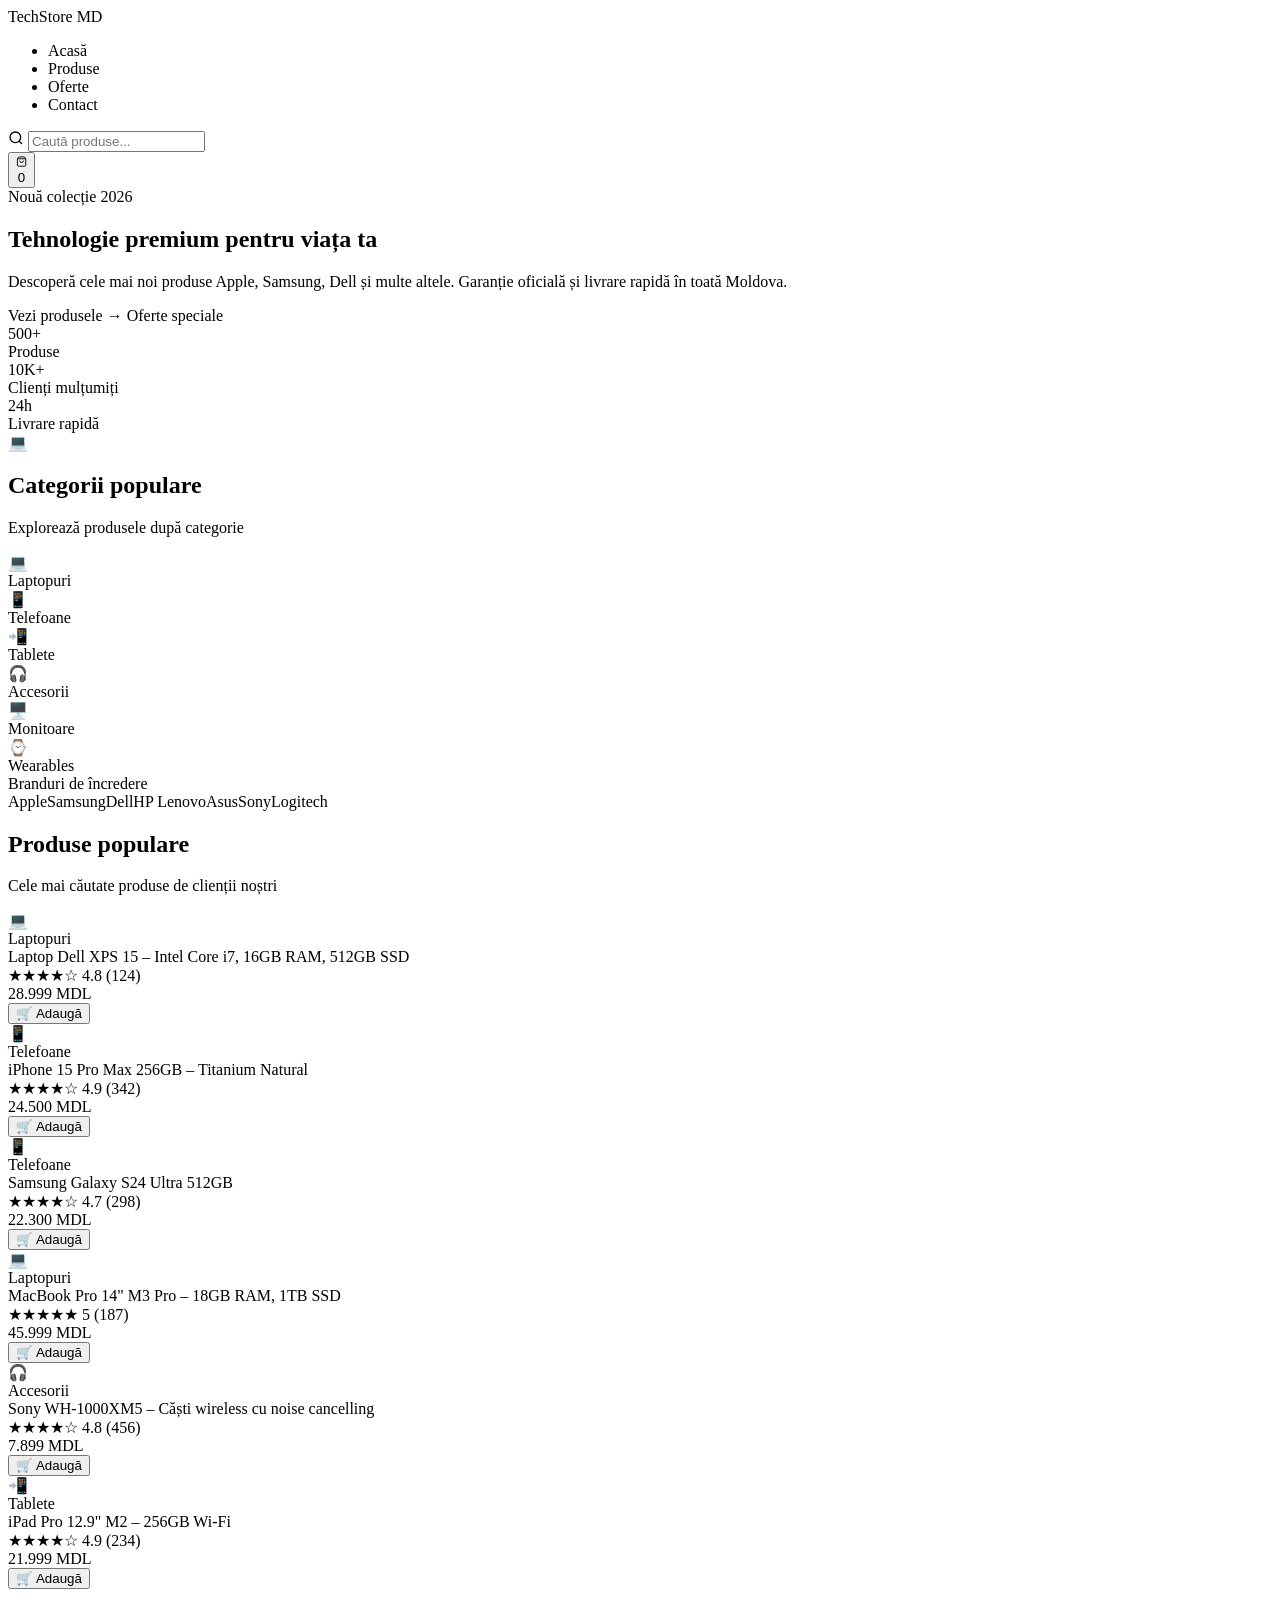
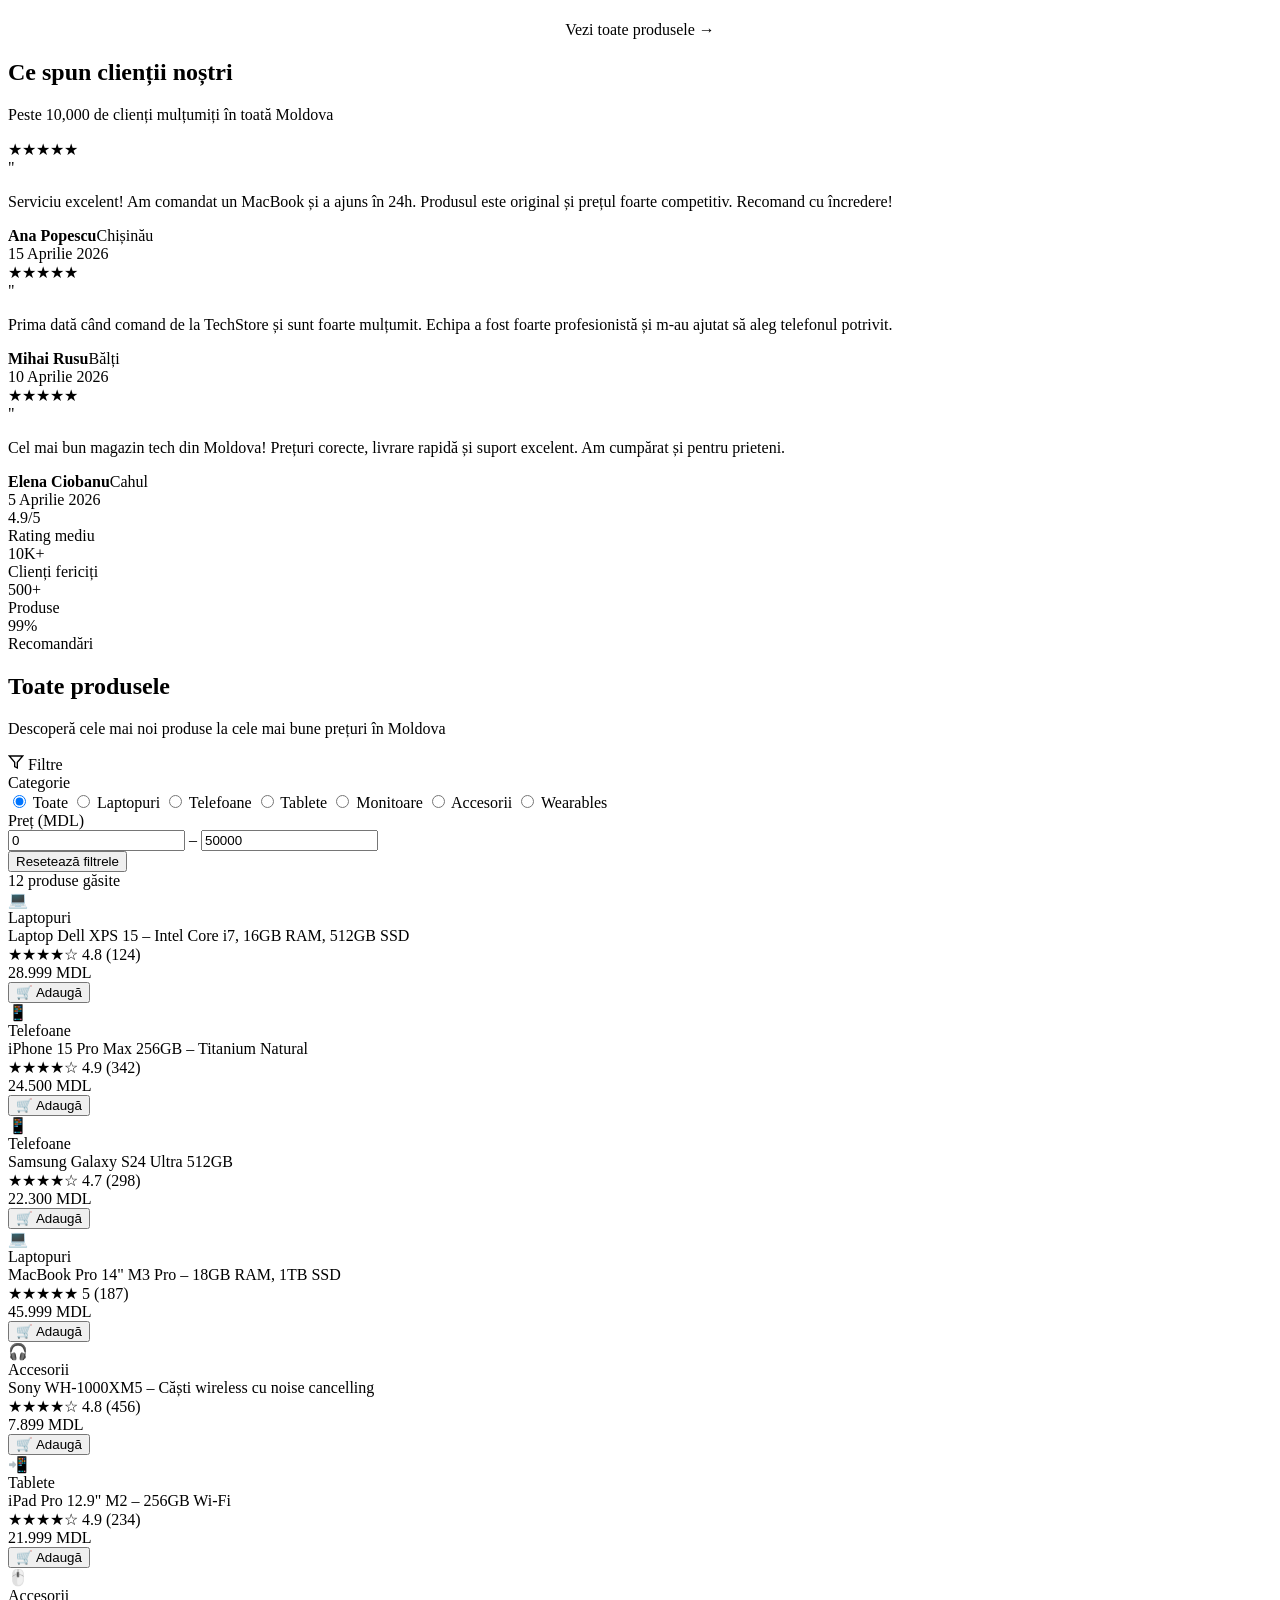
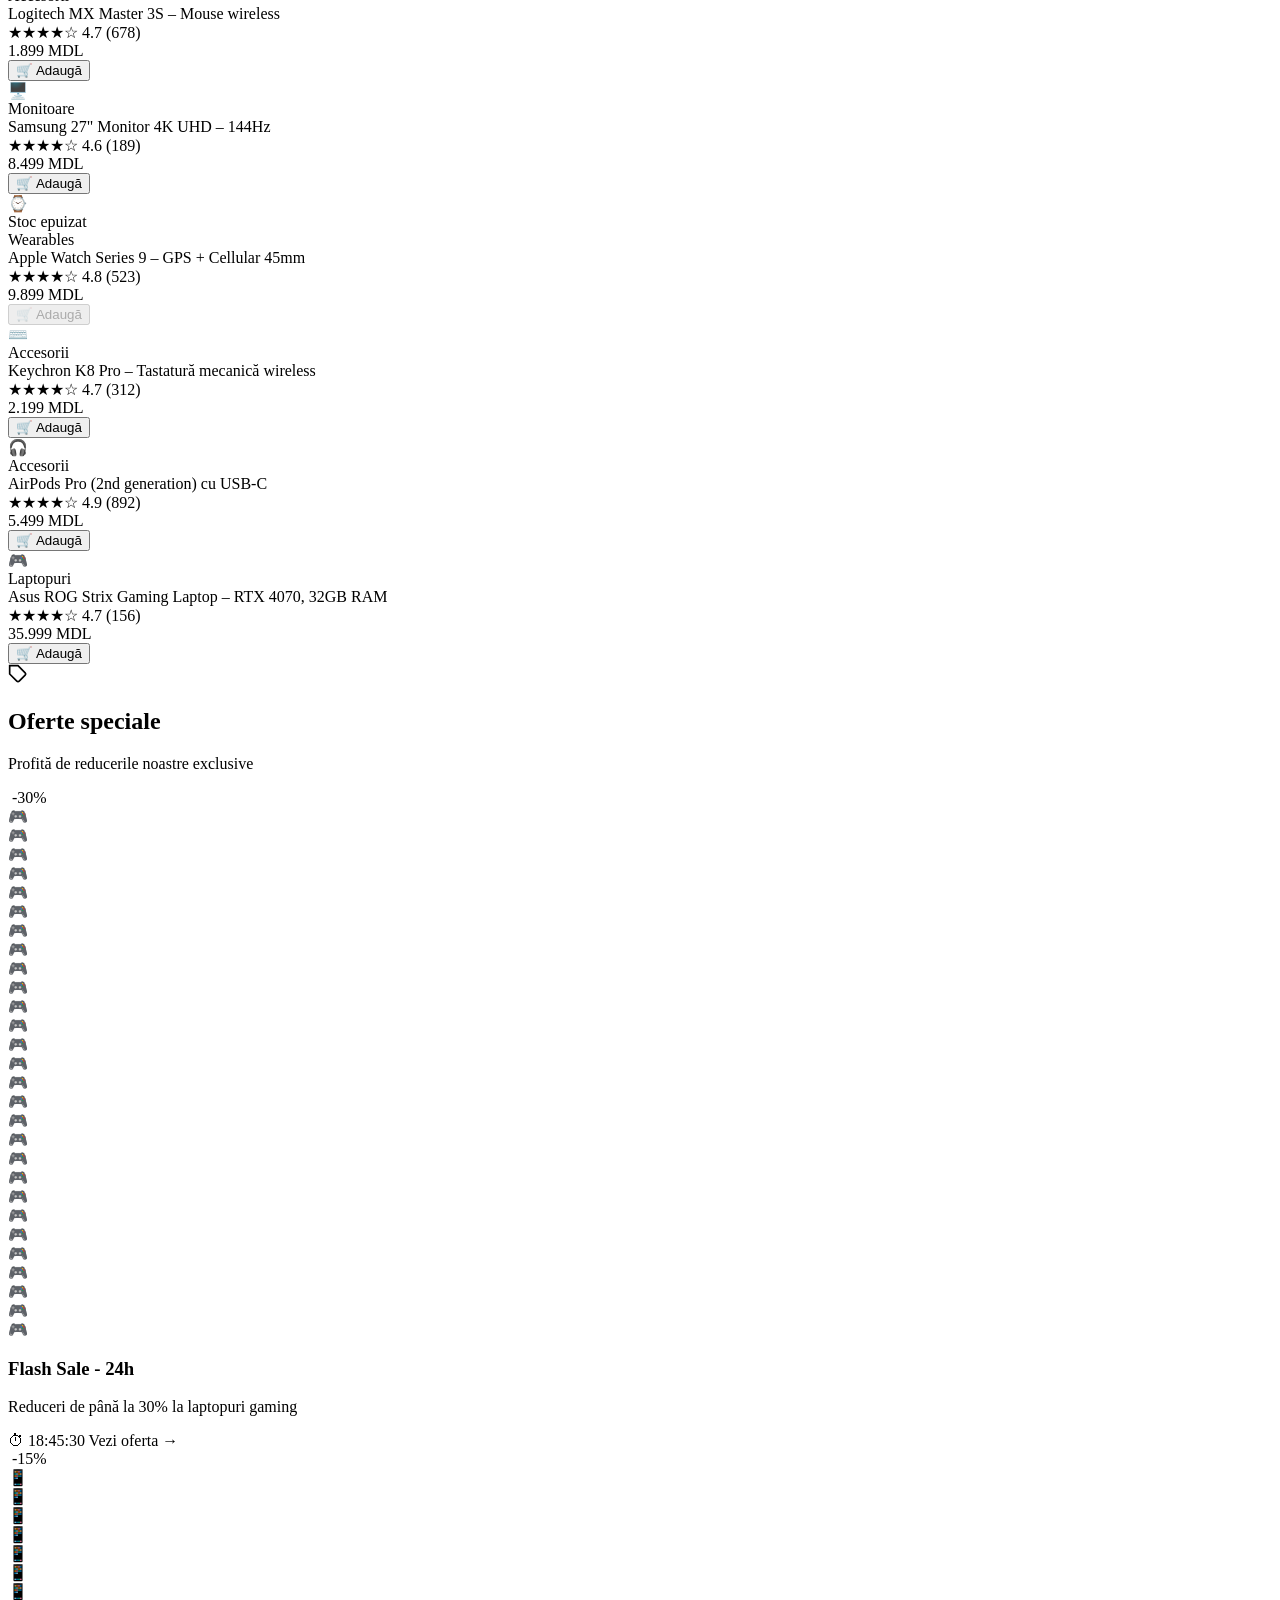
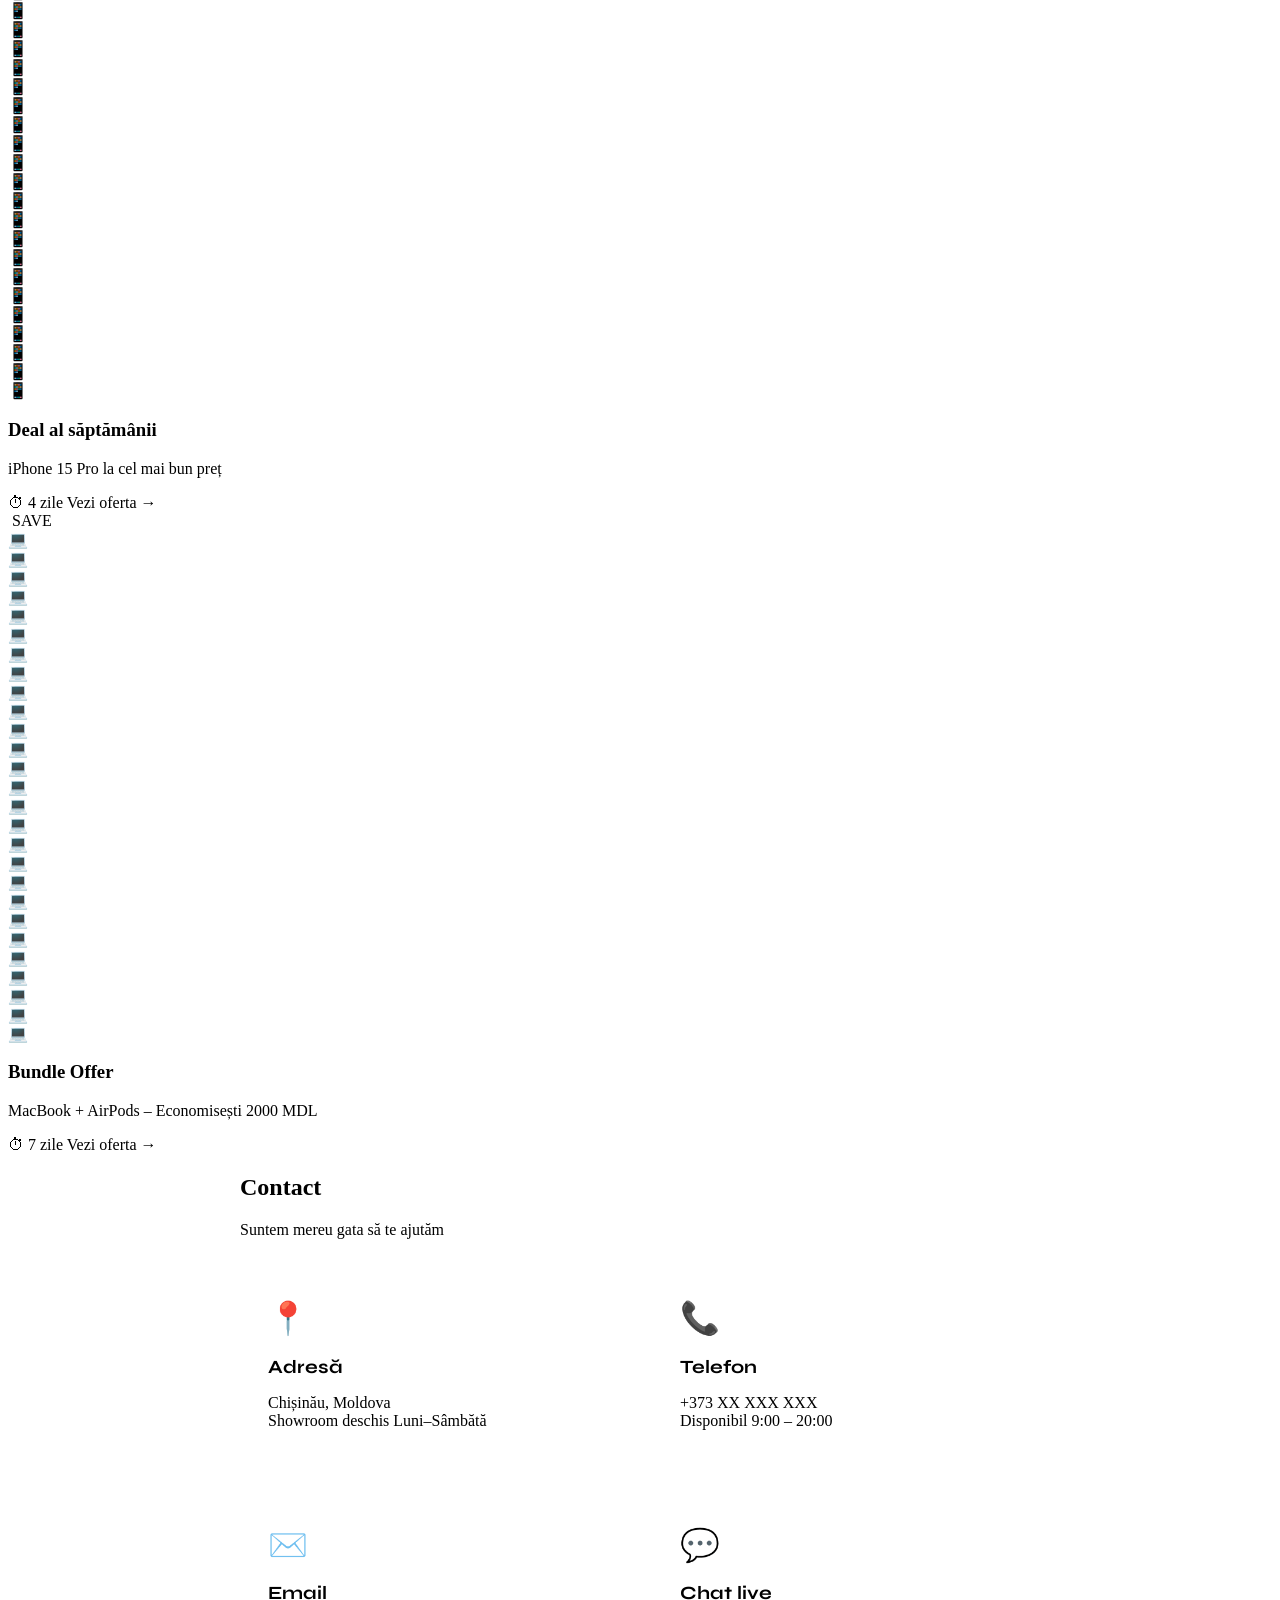
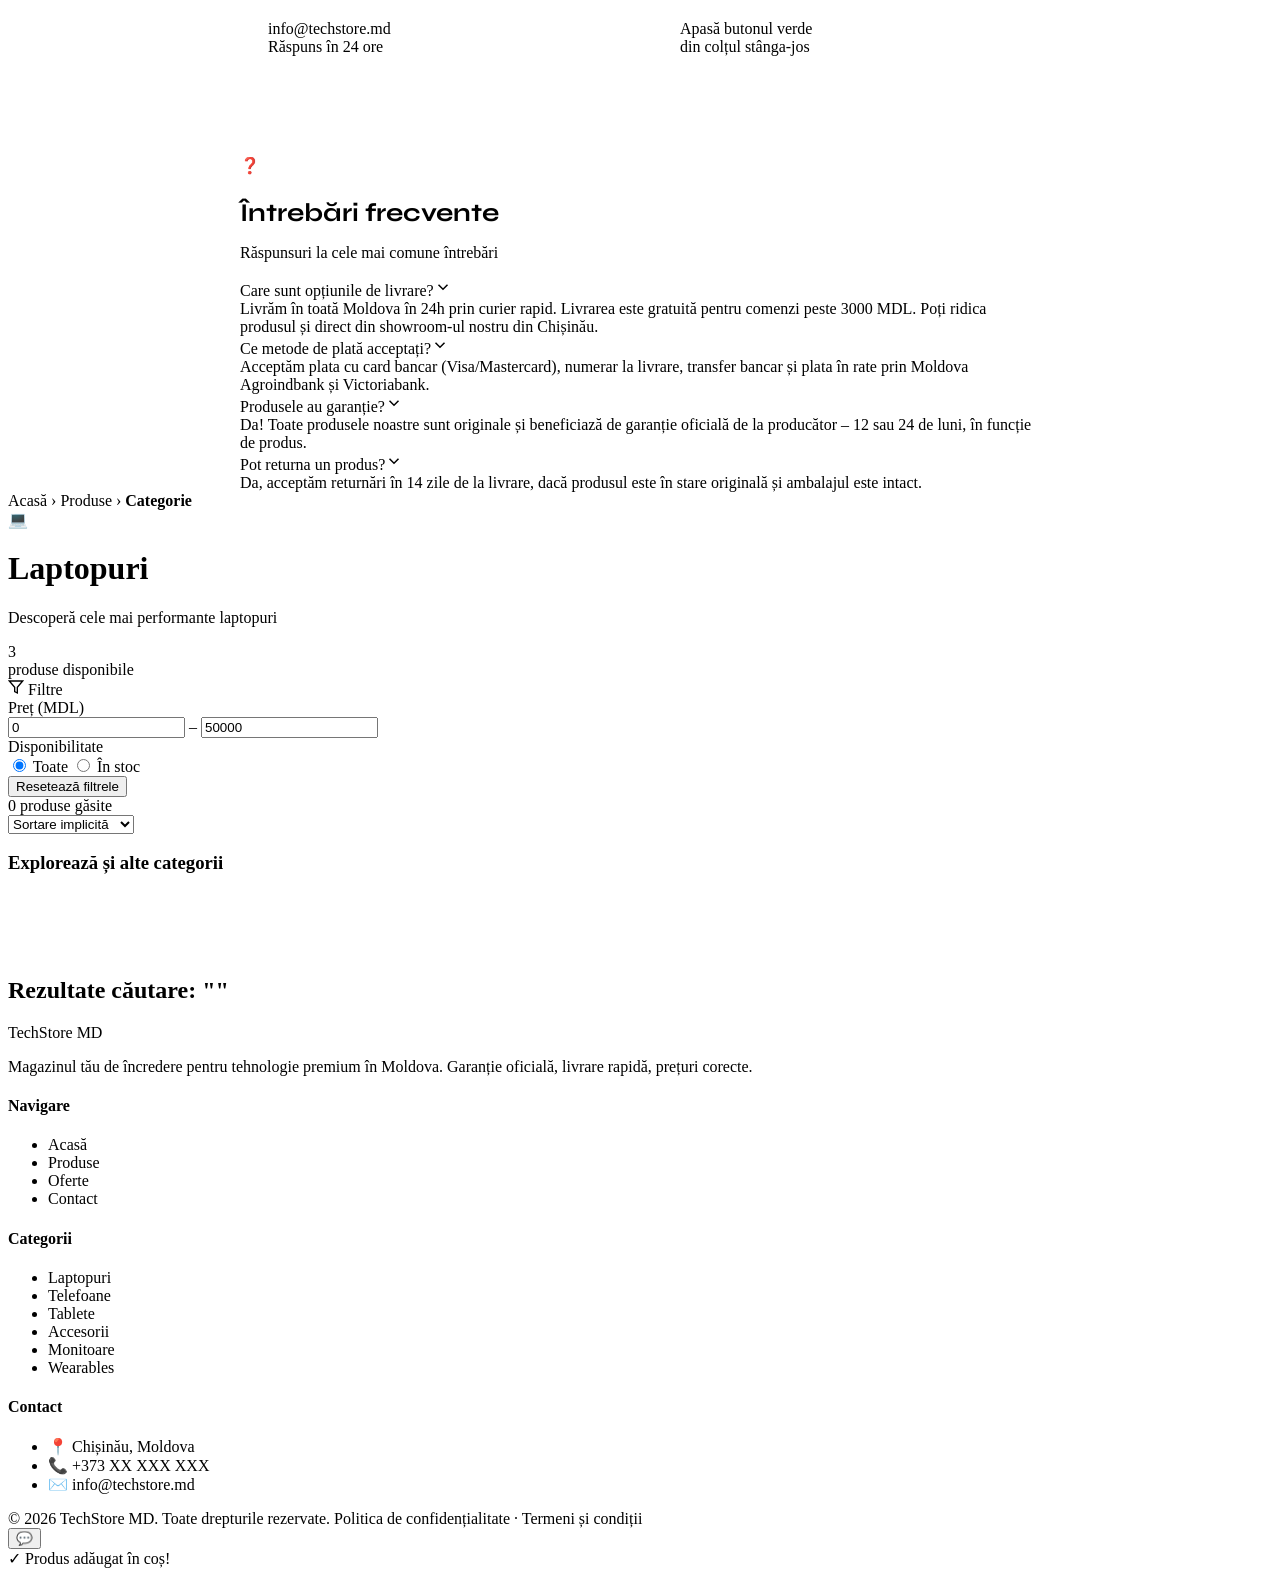
==== commit 060f202b: "Update index.html" ====
--- a/index.html
+++ b/index.html
@@ -5,873 +5,415 @@
 <meta name="viewport" content="width=device-width, initial-scale=1.0">
 <title>TechStore MD – Tehnologie premium pentru viața ta</title>
 <link href="https://fonts.googleapis.com/css2?family=Syne:wght@400;600;700;800&family=DM+Sans:ital,wght@0,300;0,400;0,500;0,600;1,400&display=swap" rel="stylesheet">
-<style>
-  :root {
-    --black: #111111;
-    --white: #ffffff;
-    --gray-50: #f8f8f8;
-    --gray-100: #f1f1f1;
-    --gray-200: #e5e5e5;
-    --gray-400: #a0a0a0;
-    --gray-600: #6b6b6b;
-    --green: #22c55e;
-    --green-dark: #16a34a;
-    --red: #ef4444;
-    --blue: #3b82f6;
-    --orange: #f97316;
-    --yellow: #f59e0b;
-    --radius: 14px;
-    --radius-sm: 8px;
-    --shadow: 0 2px 16px rgba(0,0,0,0.08);
-    --shadow-md: 0 4px 24px rgba(0,0,0,0.12);
-  }
- 
-  * { box-sizing: border-box; margin: 0; padding: 0; }
- 
-  body {
-    font-family: 'DM Sans', sans-serif;
-    color: var(--black);
-    background: var(--white);
-    font-size: 15px;
-    line-height: 1.6;
-  }
- 
-  /* ─── NAVBAR ─── */
-  nav {
-    position: sticky; top: 0; z-index: 100;
-    background: var(--white);
-    border-bottom: 1px solid var(--gray-200);
-    padding: 0 40px;
-    display: flex; align-items: center; gap: 40px;
-    height: 64px;
-  }
-  .nav-logo {
-    font-family: 'Syne', sans-serif;
-    font-weight: 800; font-size: 1.3rem;
-    text-decoration: none; color: var(--black);
-    white-space: nowrap;
-  }
-  .nav-links {
-    display: flex; gap: 28px; list-style: none; flex: 1;
-  }
-  .nav-links a {
-    text-decoration: none; color: var(--black);
-    font-size: 0.95rem; font-weight: 500;
-    transition: color 0.2s;
-  }
-  .nav-links a:hover { color: var(--gray-600); }
-  .nav-search {
-    display: flex; align-items: center; gap: 8px;
-    background: var(--gray-100); border-radius: 10px;
-    padding: 8px 16px; flex: 0 0 280px;
-    border: 1px solid var(--gray-200);
-    transition: border-color 0.2s;
-  }
-  .nav-search:focus-within { border-color: var(--black); }
-  .nav-search input {
-    border: none; background: none; outline: none;
-    font-family: 'DM Sans', sans-serif;
-    font-size: 0.9rem; color: var(--black); width: 100%;
-  }
-  .nav-search input::placeholder { color: var(--gray-400); }
-  .nav-search svg { color: var(--gray-400); flex-shrink: 0; }
-  .nav-cart {
-    background: none; border: none; cursor: pointer;
-    position: relative; padding: 6px;
-  }
-  .nav-cart svg { width: 24px; height: 24px; }
-  .cart-badge {
-    position: absolute; top: 0; right: 0;
-    background: var(--black); color: var(--white);
-    font-size: 10px; font-weight: 700;
-    width: 18px; height: 18px;
-    border-radius: 50%; display: flex; align-items: center; justify-content: center;
-  }
- 
-  /* ─── HERO ─── */
-  .hero {
-    display: grid; grid-template-columns: 1fr 1fr;
-    min-height: 560px; padding: 60px 40px;
-    gap: 40px; align-items: center;
-    background: var(--gray-50);
-    position: relative; overflow: hidden;
-  }
-  .hero::before {
-    content: ''; position: absolute;
-    inset: 0; background: radial-gradient(ellipse at 70% 50%, rgba(34,197,94,0.06) 0%, transparent 60%);
-  }
-  .hero-content { position: relative; z-index: 1; }
-  .hero-badge {
-    display: inline-block;
-    background: var(--white); border: 1px solid var(--gray-200);
-    border-radius: 100px; padding: 6px 16px;
-    font-size: 0.85rem; font-weight: 500;
-    margin-bottom: 24px;
-  }
-  .hero h1 {
-    font-family: 'Syne', sans-serif;
-    font-size: clamp(2.4rem, 4vw, 3.2rem);
-    font-weight: 800; line-height: 1.1;
-    letter-spacing: -0.02em;
-    margin-bottom: 20px;
-  }
-  .hero p {
-    color: var(--gray-600); font-size: 1rem;
-    line-height: 1.7; margin-bottom: 32px;
-    max-width: 440px;
-  }
-  .hero-btns { display: flex; gap: 12px; flex-wrap: wrap; margin-bottom: 48px; }
-  .btn-primary {
-    background: var(--black); color: var(--white);
-    border: none; border-radius: 10px;
-    padding: 13px 24px; font-family: 'DM Sans', sans-serif;
-    font-size: 0.95rem; font-weight: 600;
-    cursor: pointer; text-decoration: none;
-    display: inline-flex; align-items: center; gap: 8px;
-    transition: background 0.2s, transform 0.15s;
-  }
-  .btn-primary:hover { background: #333; transform: translateY(-1px); }
-  .btn-outline {
-    background: var(--white); color: var(--black);
-    border: 1.5px solid var(--gray-200); border-radius: 10px;
-    padding: 13px 24px; font-family: 'DM Sans', sans-serif;
-    font-size: 0.95rem; font-weight: 600;
-    cursor: pointer; text-decoration: none;
-    display: inline-flex; align-items: center;
-    transition: border-color 0.2s, transform 0.15s;
-  }
-  .btn-outline:hover { border-color: var(--black); transform: translateY(-1px); }
-  .hero-stats { display: flex; gap: 40px; }
-  .hero-stat-num {
-    font-family: 'Syne', sans-serif;
-    font-size: 1.6rem; font-weight: 800;
-  }
-  .hero-stat-label { font-size: 0.85rem; color: var(--gray-600); }
-  .hero-image {
-    position: relative; border-radius: 20px; overflow: hidden;
-    height: 440px;
-  }
-  .hero-image img {
-    width: 100%; height: 100%; object-fit: cover;
-  }
-  .hero-badge-float {
-    position: absolute; bottom: 20px; right: 20px;
-    background: var(--white); border-radius: 12px;
-    padding: 12px 16px; display: flex; align-items: center; gap: 12px;
-    box-shadow: var(--shadow-md);
-  }
-  .hero-badge-icon {
-    width: 36px; height: 36px; border-radius: 50%;
-    background: var(--green); display: flex; align-items: center; justify-content: center;
-    color: white;
-  }
-  .hero-badge-float strong { display: block; font-size: 0.9rem; font-weight: 700; }
-  .hero-badge-float span { font-size: 0.8rem; color: var(--gray-600); }
- 
-  /* ─── CATEGORIES ─── */
-  .section { padding: 64px 40px; }
-  .section-header { text-align: center; margin-bottom: 40px; }
-  .section-header h2 {
-    font-family: 'Syne', sans-serif;
-    font-size: 1.6rem; font-weight: 700; margin-bottom: 8px;
-  }
-  .section-header p { color: var(--gray-600); }
- 
-  .categories-grid {
-    display: grid;
-    grid-template-columns: repeat(6, 1fr);
-    gap: 16px;
-  }
-  .category-card {
-    border: 1.5px solid var(--gray-200); border-radius: var(--radius);
-    overflow: hidden; cursor: pointer;
-    transition: all 0.2s;
-    text-decoration: none; color: var(--black);
-    display: flex; flex-direction: column; align-items: center;
-    position: relative;
-  }
-  .category-card:hover { border-color: var(--black); transform: translateY(-2px); box-shadow: var(--shadow); }
-  .category-card-img {
-    width: 100%; height: 100px; overflow: hidden;
-    position: relative;
-  }
-  .category-card-img img {
-    width: 100%; height: 100%; object-fit: cover;
-    transition: transform 0.3s;
-  }
-  .category-card:hover .category-card-img img { transform: scale(1.05); }
-  .category-card-img::after {
-    content: ''; position: absolute; inset: 0;
-    background: linear-gradient(to bottom, transparent 30%, rgba(0,0,0,0.4));
-  }
-  .category-card span {
-    font-size: 0.9rem; font-weight: 600;
-    padding: 10px 8px; text-align: center;
-  }
- 
-  /* product placeholder for broken images */
-  .img-placeholder {
-    width: 100%; height: 100%;
-    background: linear-gradient(135deg, #f1f1f1 0%, #e5e5e5 100%);
-    display: flex; align-items: center; justify-content: center;
-    font-size: 2.5rem;
-  }
- 
-  /* ─── BRANDS ─── */
-  .brands-section {
-    background: var(--gray-50);
-    border-top: 1px solid var(--gray-200);
-    border-bottom: 1px solid var(--gray-200);
-    padding: 32px 40px; text-align: center;
-  }
-  .brands-label {
-    font-size: 0.75rem; font-weight: 700; letter-spacing: 0.12em;
-    color: var(--gray-400); text-transform: uppercase; margin-bottom: 20px;
-  }
-  .brands-list {
-    display: flex; justify-content: center; gap: 48px; flex-wrap: wrap;
-    align-items: center;
-  }
-  .brands-list span {
-    font-family: 'Syne', sans-serif;
-    font-size: 1rem; font-weight: 700;
-    color: var(--gray-400); cursor: pointer;
-    transition: color 0.2s;
-  }
-  .brands-list span:hover { color: var(--black); }
- 
-  /* ─── OFFERS ─── */
-  .offers-header {
-    display: flex; align-items: center; gap: 10px; margin-bottom: 8px;
-  }
-  .offers-header h2 {
-    font-family: 'Syne', sans-serif; font-size: 1.4rem; font-weight: 700;
-  }
-  .offers-sub { color: var(--gray-600); margin-bottom: 28px; }
-  .offers-grid { display: grid; grid-template-columns: repeat(3, 1fr); gap: 20px; }
-  .offer-card {
-    border: 1.5px solid var(--gray-200); border-radius: var(--radius);
-    overflow: hidden; cursor: pointer;
-    transition: box-shadow 0.2s, transform 0.2s;
-  }
-  .offer-card:hover { box-shadow: var(--shadow-md); transform: translateY(-2px); }
-  .offer-img {
-    height: 200px; background: var(--gray-100);
-    position: relative; overflow: hidden;
-  }
-  .offer-img img {
-    width: 100%; height: 100%; object-fit: cover;
-    transition: transform 0.4s;
-  }
-  .offer-card:hover .offer-img img { transform: scale(1.04); }
-  .offer-badge {
-    position: absolute; top: 12px; right: 12px;
-    border-radius: 100px; padding: 4px 12px;
-    font-size: 0.8rem; font-weight: 700; color: white;
-    z-index: 2;
-  }
-  .badge-red { background: var(--red); }
-  .badge-blue { background: var(--blue); }
-  .badge-green { background: var(--green); }
-  .offer-body { padding: 18px; }
-  .offer-body h3 { font-weight: 700; font-size: 1rem; margin-bottom: 6px; }
-  .offer-body p { color: var(--gray-600); font-size: 0.88rem; margin-bottom: 12px; }
-  .offer-footer {
-    display: flex; justify-content: space-between; align-items: center;
-    font-size: 0.85rem; color: var(--gray-600);
-  }
-  .offer-footer a {
-    color: var(--black); font-weight: 600; text-decoration: none;
-    transition: text-decoration 0.1s;
-  }
-  .offer-footer a:hover { text-decoration: underline; }
- 
-  /* ─── PRODUCTS ─── */
-  .products-section { padding: 64px 40px; }
-  .products-header { margin-bottom: 32px; }
-  .products-header h2 {
-    font-family: 'Syne', sans-serif; font-size: 1.5rem; font-weight: 700;
-  }
-  .products-header p { color: var(--gray-600); }
-  .products-layout { display: grid; grid-template-columns: 220px 1fr; gap: 32px; }
- 
-  /* FILTERS */
-  .filters-panel {
-    border: 1.5px solid var(--gray-200); border-radius: var(--radius);
-    padding: 24px; height: fit-content;
-    position: sticky; top: 80px;
-  }
-  .filters-title {
-    display: flex; align-items: center; gap: 8px;
-    font-weight: 700; font-size: 0.95rem; margin-bottom: 20px;
-  }
-  .filters-group { margin-bottom: 24px; }
-  .filters-group-label {
-    font-size: 0.85rem; font-weight: 600; color: var(--gray-600);
-    margin-bottom: 12px;
-  }
-  .filter-option {
-    display: flex; align-items: center; gap: 10px;
-    margin-bottom: 10px; cursor: pointer;
-    font-size: 0.9rem;
-  }
-  .filter-option input[type="radio"] {
-    accent-color: var(--black);
-    width: 16px; height: 16px; cursor: pointer;
-  }
-  .price-inputs { display: flex; gap: 8px; align-items: center; }
-  .price-input {
-    border: 1.5px solid var(--gray-200); border-radius: 8px;
-    padding: 8px 10px; font-family: 'DM Sans', sans-serif;
-    font-size: 0.88rem; width: 100%; outline: none;
-    transition: border-color 0.2s;
-  }
-  .price-input:focus { border-color: var(--black); }
-  .price-sep { color: var(--gray-400); font-size: 0.85rem; }
-  .reset-btn {
-    background: none; border: none; cursor: pointer;
-    font-family: 'DM Sans', sans-serif;
-    font-size: 0.88rem; color: var(--gray-600);
-    margin-top: 12px; padding: 0; text-decoration: underline;
-  }
-  .reset-btn:hover { color: var(--black); }
- 
-  /* PRODUCT GRID */
-  .products-count { color: var(--gray-600); font-size: 0.9rem; margin-bottom: 20px; }
-  .products-grid { display: grid; grid-template-columns: repeat(3, 1fr); gap: 20px; }
-  .product-card {
-    border: 1.5px solid var(--gray-200); border-radius: var(--radius);
-    overflow: hidden; cursor: pointer;
-    transition: box-shadow 0.2s, transform 0.2s;
-  }
-  .product-card:hover { box-shadow: var(--shadow-md); transform: translateY(-2px); }
-  .product-img {
-    height: 180px; position: relative; overflow: hidden;
-    background: var(--gray-100);
-    display: flex; align-items: center; justify-content: center;
-  }
-  .product-img img {
-    width: 100%; height: 100%; object-fit: cover;
-    transition: transform 0.4s;
-  }
-  .product-card:hover .product-img img { transform: scale(1.04); }
-  .out-of-stock-overlay {
-    position: absolute; inset: 0;
-    background: rgba(0,0,0,0.5);
-    display: flex; align-items: center; justify-content: center;
-    z-index: 2;
-  }
-  .out-of-stock-overlay span {
-    background: var(--red); color: white;
-    padding: 6px 14px; border-radius: 100px;
-    font-size: 0.82rem; font-weight: 700;
-  }
-  .product-body { padding: 16px; }
-  .product-cat { font-size: 0.78rem; color: var(--gray-400); margin-bottom: 6px; text-transform: capitalize; }
-  .product-name { font-weight: 600; font-size: 0.92rem; margin-bottom: 8px; line-height: 1.4; }
-  .product-rating {
-    display: flex; align-items: center; gap: 6px;
-    font-size: 0.83rem; color: var(--gray-600); margin-bottom: 12px;
-  }
-  .stars { color: var(--yellow); }
-  .product-footer {
-    display: flex; align-items: center; justify-content: space-between;
-  }
-  .product-price {
-    font-family: 'Syne', sans-serif;
-    font-weight: 700; font-size: 1rem;
-  }
-  .btn-add {
-    background: var(--black); color: var(--white);
-    border: none; border-radius: 8px;
-    padding: 8px 16px; font-family: 'DM Sans', sans-serif;
-    font-size: 0.83rem; font-weight: 600;
-    cursor: pointer; display: flex; align-items: center; gap: 6px;
-    transition: background 0.2s;
-  }
-  .btn-add:hover { background: #333; }
-  .btn-add:disabled {
-    background: var(--gray-200); color: var(--gray-400); cursor: not-allowed;
-  }
- 
-  /* ─── REVIEWS ─── */
-  .reviews-section { padding: 64px 40px; background: var(--gray-50); }
-  .reviews-grid { display: grid; grid-template-columns: repeat(3, 1fr); gap: 20px; margin-bottom: 48px; }
-  .review-card {
-    background: var(--white); border-radius: var(--radius);
-    border: 1.5px solid var(--gray-200);
-    padding: 24px; position: relative;
-  }
-  .review-stars { color: var(--yellow); font-size: 1.1rem; margin-bottom: 12px; }
-  .review-quote {
-    position: absolute; top: 20px; right: 20px;
-    font-size: 2rem; color: var(--gray-200);
-    font-family: Georgia, serif;
-  }
-  .review-text { font-size: 0.9rem; line-height: 1.7; margin-bottom: 20px; }
-  .review-meta { border-top: 1px solid var(--gray-100); padding-top: 16px; display: flex; justify-content: space-between; align-items: flex-end; }
-  .review-author strong { display: block; font-weight: 700; font-size: 0.9rem; }
-  .review-author span { font-size: 0.82rem; color: var(--gray-600); }
-  .review-date { font-size: 0.82rem; color: var(--gray-400); }
- 
-  .stats-row {
-    display: grid; grid-template-columns: repeat(4, 1fr);
-    gap: 20px; text-align: center;
-  }
-  .stat-num {
-    font-family: 'Syne', sans-serif;
-    font-size: 2.4rem; font-weight: 800; margin-bottom: 4px;
-  }
-  .stat-label { color: var(--gray-600); font-size: 0.9rem; }
- 
-  /* ─── FAQ ─── */
-  .faq-section { padding: 64px 40px; max-width: 760px; margin: 0 auto; }
-  .faq-header { text-align: center; margin-bottom: 40px; }
-  .faq-icon {
-    width: 56px; height: 56px; border-radius: 50%;
-    border: 2px solid var(--gray-200);
-    display: flex; align-items: center; justify-content: center;
-    font-size: 1.4rem; margin: 0 auto 16px;
-  }
-  .faq-item {
-    border: 1.5px solid var(--gray-200); border-radius: var(--radius);
-    margin-bottom: 12px; overflow: hidden;
-    transition: border-color 0.2s;
-  }
-  .faq-item.open { border-color: var(--black); }
-  .faq-q {
-    display: flex; justify-content: space-between; align-items: center;
-    padding: 18px 20px; cursor: pointer;
-    font-weight: 600; font-size: 0.95rem;
-    background: var(--white);
-    user-select: none;
-  }
-  .faq-q svg { flex-shrink: 0; transition: transform 0.3s; }
-  .faq-item.open .faq-q svg { transform: rotate(180deg); }
-  .faq-a {
-    max-height: 0; overflow: hidden;
-    transition: max-height 0.35s ease, padding 0.2s;
-    padding: 0 20px;
-    font-size: 0.9rem; color: var(--gray-600); line-height: 1.7;
-    background: var(--white);
-  }
-  .faq-item.open .faq-a {
-    max-height: 200px; padding: 0 20px 18px;
-  }
- 
-  /* ─── FOOTER ─── */
-  footer {
-    background: var(--black); color: var(--white);
-    padding: 48px 40px 28px;
-  }
-  .footer-grid {
-    display: grid; grid-template-columns: 2fr 1fr 1fr 1fr;
-    gap: 40px; margin-bottom: 40px;
-  }
-  .footer-logo {
-    font-family: 'Syne', sans-serif;
-    font-size: 1.4rem; font-weight: 800; margin-bottom: 12px;
-  }
-  .footer-desc { color: #888; font-size: 0.9rem; line-height: 1.7; }
-  .footer-col h4 { font-size: 0.85rem; font-weight: 700; margin-bottom: 16px; color: #aaa; letter-spacing: 0.05em; text-transform: uppercase; }
-  .footer-col ul { list-style: none; }
-  .footer-col li { margin-bottom: 10px; }
-  .footer-col a { color: #888; text-decoration: none; font-size: 0.9rem; transition: color 0.2s; }
-  .footer-col a:hover { color: var(--white); }
-  .footer-bottom {
-    border-top: 1px solid #2a2a2a; padding-top: 24px;
-    display: flex; justify-content: space-between; align-items: center;
-    color: #666; font-size: 0.85rem;
-  }
- 
-  /* ─── CHAT BUTTON ─── */
-  .chat-btn {
-    position: fixed; bottom: 24px; left: 24px; z-index: 200;
-    width: 48px; height: 48px; border-radius: 50%;
-    background: var(--green); color: white; border: none;
-    cursor: pointer; display: flex; align-items: center; justify-content: center;
-    box-shadow: 0 4px 16px rgba(34,197,94,0.4);
-    transition: transform 0.2s;
-    font-size: 1.2rem;
-  }
-  .chat-btn:hover { transform: scale(1.1); }
- 
-  /* ─── TOAST ─── */
-  .toast {
-    position: fixed; bottom: 32px; right: 32px; z-index: 300;
-    background: var(--black); color: white;
-    padding: 14px 20px; border-radius: 12px;
-    font-size: 0.9rem; font-weight: 500;
-    opacity: 0; transform: translateY(16px);
-    transition: all 0.3s;
-    pointer-events: none;
-  }
-  .toast.show { opacity: 1; transform: translateY(0); }
- 
-  /* SVG product icons fallback */
-  .product-icon-wrap {
-    width: 100%; height: 100%;
-    display: flex; align-items: center; justify-content: center;
-    background: linear-gradient(135deg, #f8f8f8 0%, #ececec 100%);
-    font-size: 3.5rem;
-  }
- 
-  @media (max-width: 1024px) {
-    .categories-grid { grid-template-columns: repeat(3, 1fr); }
-    .products-grid { grid-template-columns: repeat(2, 1fr); }
-    .products-layout { grid-template-columns: 1fr; }
-    .filters-panel { position: static; }
-    .footer-grid { grid-template-columns: 1fr 1fr; }
-  }
-  @media (max-width: 768px) {
-    nav { padding: 0 20px; gap: 16px; }
-    .nav-search { display: none; }
-    .hero { grid-template-columns: 1fr; padding: 40px 20px; }
-    .hero-image { height: 260px; }
-    .section { padding: 48px 20px; }
-    .categories-grid { grid-template-columns: repeat(2, 1fr); }
-    .offers-grid, .reviews-grid { grid-template-columns: 1fr; }
-    .products-grid { grid-template-columns: 1fr; }
-    .stats-row { grid-template-columns: repeat(2, 1fr); }
-    .footer-grid { grid-template-columns: 1fr; }
-    .footer-bottom { flex-direction: column; gap: 8px; text-align: center; }
-  }
-</style>
+<link rel="stylesheet" href="css/style.css">
 </head>
 <body>
- 
-<!-- NAVBAR -->
+
 <nav>
-  <a href="#" class="nav-logo">TechStore MD</a>
+  <span class="nav-logo" onclick="navigate('home')">TechStore MD</span>
   <ul class="nav-links">
-    <li><a href="#">Acasă</a></li>
-    <li><a href="#">Produse</a></li>
-    <li><a href="#">Oferte</a></li>
-    <li><a href="#">Contact</a></li>
+    <li><a onclick="navigate('home')" id="nav-home" class="active">Acasă</a></li>
+    <li><a onclick="navigate('produse')" id="nav-produse">Produse</a></li>
+    <li><a onclick="navigate('oferte')" id="nav-oferte">Oferte</a></li>
+    <li><a onclick="navigate('contact')" id="nav-contact">Contact</a></li>
   </ul>
   <div class="nav-search">
     <svg width="16" height="16" fill="none" stroke="currentColor" stroke-width="2" viewBox="0 0 24 24"><circle cx="11" cy="11" r="8"/><path d="m21 21-4.35-4.35"/></svg>
-    <input type="text" placeholder="Caută produse...">
+    <input type="text" placeholder="Caută produse..." id="searchInput" oninput="handleSearch(this.value)">
   </div>
   <button class="nav-cart" onclick="openCart()">
     <svg fill="none" stroke="currentColor" stroke-width="2" viewBox="0 0 24 24"><path d="M6 2 3 6v14a2 2 0 0 0 2 2h14a2 2 0 0 0 2-2V6l-3-4z"/><line x1="3" y1="6" x2="21" y2="6"/><path d="M16 10a4 4 0 0 1-8 0"/></svg>
     <span class="cart-badge" id="cartBadge">0</span>
   </button>
 </nav>
- 
-<!-- HERO -->
-<section class="hero">
-  <div class="hero-content">
-    <div class="hero-badge">Nouă colecție 2026</div>
-    <h1>Tehnologie premium pentru viața ta</h1>
-    <p>Descoperă cele mai noi produse Apple, Samsung, Dell și multe altele. Garanție oficială și livrare rapidă în toată Moldova.</p>
-    <div class="hero-btns">
-      <a href="#products" class="btn-primary">Vezi produsele →</a>
-      <a href="#oferte" class="btn-outline">Oferte speciale</a>
-    </div>
-    <div class="hero-stats">
+
+<div id="page-home" class="page active">
+
+  <section class="hero">
+    <div class="hero-content">
+      <div class="hero-badge">Nouă colecție 2026</div>
+      <h1>Tehnologie premium pentru viața ta</h1>
+      <p>Descoperă cele mai noi produse Apple, Samsung, Dell și multe altele. Garanție oficială și livrare rapidă în toată Moldova.</p>
+      <div class="hero-btns">
+        <a class="btn-primary" onclick="navigate('produse')">Vezi produsele →</a>
+        <a class="btn-outline" onclick="navigate('oferte')">Oferte speciale</a>
+      </div>
+      <div class="hero-stats">
+        <div>
+          <div class="hero-stat-num">500+</div>
+          <div class="hero-stat-label">Produse</div>
+        </div>
+        <div>
+          <div class="hero-stat-num">10K+</div>
+          <div class="hero-stat-label">Clienți mulțumiți</div>
+        </div>
+        <div>
+          <div class="hero-stat-num">24h</div>
+          <div class="hero-stat-label">Livrare rapidă</div>
+        </div>
+      </div>
+    </div>
+    <div class="hero-image">
+      <img src="https://images.unsplash.com/photo-1517336714731-489689fd1ca8?w=800&q=80" alt="MacBook Pro" loading="eager"
+           onerror="this.parentElement.innerHTML='<div class=\'product-icon-wrap\'>💻</div>'">
+      <div class="hero-badge-float">
+        <div class="hero-badge-icon">
+          <svg width="18" height="18" fill="none" stroke="white" stroke-width="2.5" viewBox="0 0 24 24"><polyline points="20 6 9 17 4 12"/></svg>
+        </div>
+        <div>
+          <strong>Produse originale</strong>
+          <span>Garanție oficială</span>
+        </div>
+      </div>
+    </div>
+  </section>
+
+  <section class="section">
+    <div class="section-header">
+      <h2>Categorii populare</h2>
+      <p>Explorează produsele după categorie</p>
+    </div>
+    <div class="categories-grid">
+      <a class="category-card" onclick="navigate('cat-Laptopuri')">
+        <div class="category-card-img">
+          <img src="https://images.unsplash.com/photo-1496181133206-80ce9b88a853?w=400&q=80" alt="Laptopuri" loading="lazy"
+               onerror="this.parentElement.innerHTML='<div class=\'product-icon-wrap\'>💻</div>'">
+        </div>
+        <span>Laptopuri</span>
+      </a>
+      <a class="category-card" onclick="navigate('cat-Telefoane')">
+        <div class="category-card-img">
+          <img src="https://images.unsplash.com/photo-1592899677977-9c10002761d0?w=400&q=80" alt="Telefoane" loading="lazy"
+               onerror="this.parentElement.innerHTML='<div class=\'product-icon-wrap\'>📱</div>'">
+        </div>
+        <span>Telefoane</span>
+      </a>
+      <a class="category-card" onclick="navigate('cat-Tablete')">
+        <div class="category-card-img">
+          <img src="https://images.unsplash.com/photo-1589739900266-43b2843f4c12?w=400&q=80" alt="Tablete" loading="lazy"
+               onerror="this.parentElement.innerHTML='<div class=\'product-icon-wrap\'>📲</div>'">
+        </div>
+        <span>Tablete</span>
+      </a>
+      <a class="category-card" onclick="navigate('cat-Accesorii')">
+        <div class="category-card-img">
+          <img src="https://images.unsplash.com/photo-1484704849700-f032a568e944?w=400&q=80" alt="Accesorii" loading="lazy"
+               onerror="this.parentElement.innerHTML='<div class=\'product-icon-wrap\'>🎧</div>'">
+        </div>
+        <span>Accesorii</span>
+      </a>
+      <a class="category-card" onclick="navigate('cat-Monitoare')">
+        <div class="category-card-img">
+          <img src="https://images.unsplash.com/photo-1547119957-637f8679db1e?w=400&q=80" alt="Monitoare" loading="lazy"
+               onerror="this.parentElement.innerHTML='<div class=\'product-icon-wrap\'>🖥️</div>'">
+        </div>
+        <span>Monitoare</span>
+      </a>
+      <a class="category-card" onclick="navigate('cat-Wearables')">
+        <div class="category-card-img">
+          <img src="https://images.unsplash.com/photo-1544117519-31a4b719223d?w=400&q=80" alt="Wearables" loading="lazy"
+               onerror="this.parentElement.innerHTML='<div class=\'product-icon-wrap\'>⌚</div>'">
+        </div>
+        <span>Wearables</span>
+      </a>
+    </div>
+  </section>
+
+  <div class="brands-section">
+    <div class="brands-label">Branduri de încredere</div>
+    <div class="brands-list">
+      <span>Apple</span><span>Samsung</span><span>Dell</span><span>HP</span>
+      <span>Lenovo</span><span>Asus</span><span>Sony</span><span>Logitech</span>
+    </div>
+  </div>
+
+  <section class="products-section">
+    <div class="products-header">
+      <h2>Produse populare</h2>
+      <p>Cele mai căutate produse de clienții noștri</p>
+    </div>
+    <div class="products-grid" id="homeProductsGrid"></div>
+    <div style="text-align:center; margin-top:32px;">
+      <a class="btn-primary" onclick="navigate('produse')">Vezi toate produsele →</a>
+    </div>
+  </section>
+
+  <section class="reviews-section">
+    <div class="section-header">
+      <h2>Ce spun clienții noștri</h2>
+      <p>Peste 10,000 de clienți mulțumiți în toată Moldova</p>
+    </div>
+    <div class="reviews-grid">
+      <div class="review-card">
+        <div class="review-stars">★★★★★</div>
+        <div class="review-quote">"</div>
+        <p class="review-text">Serviciu excelent! Am comandat un MacBook și a ajuns în 24h. Produsul este original și prețul foarte competitiv. Recomand cu încredere!</p>
+        <div class="review-meta">
+          <div class="review-author"><strong>Ana Popescu</strong><span>Chișinău</span></div>
+          <span class="review-date">15 Aprilie 2026</span>
+        </div>
+      </div>
+      <div class="review-card">
+        <div class="review-stars">★★★★★</div>
+        <div class="review-quote">"</div>
+        <p class="review-text">Prima dată când comand de la TechStore și sunt foarte mulțumit. Echipa a fost foarte profesionistă și m-au ajutat să aleg telefonul potrivit.</p>
+        <div class="review-meta">
+          <div class="review-author"><strong>Mihai Rusu</strong><span>Bălți</span></div>
+          <span class="review-date">10 Aprilie 2026</span>
+        </div>
+      </div>
+      <div class="review-card">
+        <div class="review-stars">★★★★★</div>
+        <div class="review-quote">"</div>
+        <p class="review-text">Cel mai bun magazin tech din Moldova! Prețuri corecte, livrare rapidă și suport excelent. Am cumpărat și pentru prieteni.</p>
+        <div class="review-meta">
+          <div class="review-author"><strong>Elena Ciobanu</strong><span>Cahul</span></div>
+          <span class="review-date">5 Aprilie 2026</span>
+        </div>
+      </div>
+    </div>
+    <div class="stats-row">
+      <div><div class="stat-num">4.9/5</div><div class="stat-label">Rating mediu</div></div>
+      <div><div class="stat-num">10K+</div><div class="stat-label">Clienți fericiți</div></div>
+      <div><div class="stat-num">500+</div><div class="stat-label">Produse</div></div>
+      <div><div class="stat-num">99%</div><div class="stat-label">Recomandări</div></div>
+    </div>
+  </section>
+
+</div>
+
+<div id="page-produse" class="page">
+  <section class="products-section">
+    <div class="products-header">
+      <h2>Toate produsele</h2>
+      <p>Descoperă cele mai noi produse la cele mai bune prețuri în Moldova</p>
+    </div>
+    <div class="products-layout">
+      <aside class="filters-panel">
+        <div class="filters-title">
+          <svg width="16" height="16" fill="none" stroke="currentColor" stroke-width="2" viewBox="0 0 24 24"><polygon points="22 3 2 3 10 12.46 10 19 14 21 14 12.46 22 3"/></svg>
+          Filtre
+        </div>
+        <div class="filters-group">
+          <div class="filters-group-label">Categorie</div>
+          <label class="filter-option"><input type="radio" name="pcat" value="Toate" checked onchange="filterAllProducts()"> Toate</label>
+          <label class="filter-option"><input type="radio" name="pcat" value="Laptopuri" onchange="filterAllProducts()"> Laptopuri</label>
+          <label class="filter-option"><input type="radio" name="pcat" value="Telefoane" onchange="filterAllProducts()"> Telefoane</label>
+          <label class="filter-option"><input type="radio" name="pcat" value="Tablete" onchange="filterAllProducts()"> Tablete</label>
+          <label class="filter-option"><input type="radio" name="pcat" value="Monitoare" onchange="filterAllProducts()"> Monitoare</label>
+          <label class="filter-option"><input type="radio" name="pcat" value="Accesorii" onchange="filterAllProducts()"> Accesorii</label>
+          <label class="filter-option"><input type="radio" name="pcat" value="Wearables" onchange="filterAllProducts()"> Wearables</label>
+        </div>
+        <div class="filters-group">
+          <div class="filters-group-label">Preț (MDL)</div>
+          <div class="price-inputs">
+            <input type="number" class="price-input" id="allPriceMin" value="0" min="0" onchange="filterAllProducts()">
+            <span class="price-sep">–</span>
+            <input type="number" class="price-input" id="allPriceMax" value="50000" max="50000" onchange="filterAllProducts()">
+          </div>
+        </div>
+        <button class="reset-btn" onclick="resetAllFilters()">Resetează filtrele</button>
+      </aside>
       <div>
-        <div class="hero-stat-num">500+</div>
-        <div class="hero-stat-label">Produse</div>
+        <div class="products-count" id="allProductsCount">12 produse găsite</div>
+        <div class="products-grid" id="allProductsGrid"></div>
+      </div>
+    </div>
+  </section>
+</div>
+
+<div id="page-oferte" class="page">
+  <section class="section">
+    <div class="offers-header">
+      <svg width="20" height="20" fill="none" stroke="currentColor" stroke-width="2" viewBox="0 0 24 24"><path d="M20.59 13.41l-7.17 7.17a2 2 0 0 1-2.83 0L2 12V2h10l8.59 8.59a2 2 0 0 1 0 2.82z"/><line x1="7" y1="7" x2="7.01" y2="7"/></svg>
+      <h2>Oferte speciale</h2>
+    </div>
+    <p class="offers-sub">Profită de reducerile noastre exclusive</p>
+    <div class="offers-grid">
+      <div class="offer-card">
+        <div class="offer-img">
+          <img src="https://images.unsplash.com/photo-1593642632559-0c6d3fc62b89?w=600&q=80" alt="Laptop gaming" loading="lazy"
+               onerror="this.parentElement.innerHTML+='<div class=\'product-icon-wrap\'>🎮</div>'; this.style.display='none'">
+          <span class="offer-badge badge-red">-30%</span>
+        </div>
+        <div class="offer-body">
+          <h3>Flash Sale - 24h</h3>
+          <p>Reduceri de până la 30% la laptopuri gaming</p>
+          <div class="offer-footer">
+            <span>⏱ <span id="timer">18:45:32</span></span>
+            <a onclick="navigate('cat-Laptopuri')">Vezi oferta →</a>
+          </div>
+        </div>
+      </div>
+      <div class="offer-card">
+        <div class="offer-img">
+          <img src="https://images.unsplash.com/photo-1632661674596-df8be070a5c5?w=600&q=80" alt="iPhone" loading="lazy"
+               onerror="this.parentElement.innerHTML+='<div class=\'product-icon-wrap\'>📱</div>'; this.style.display='none'">
+          <span class="offer-badge badge-blue">-15%</span>
+        </div>
+        <div class="offer-body">
+          <h3>Deal al săptămânii</h3>
+          <p>iPhone 15 Pro la cel mai bun preț</p>
+          <div class="offer-footer">
+            <span>⏱ 4 zile</span>
+            <a onclick="navigate('cat-Telefoane')">Vezi oferta →</a>
+          </div>
+        </div>
+      </div>
+      <div class="offer-card">
+        <div class="offer-img">
+          <img src="https://images.unsplash.com/photo-1517336714731-489689fd1ca8?w=600&q=80" alt="MacBook Bundle" loading="lazy"
+               onerror="this.parentElement.innerHTML+='<div class=\'product-icon-wrap\'>💻</div>'; this.style.display='none'">
+          <span class="offer-badge badge-green">SAVE</span>
+        </div>
+        <div class="offer-body">
+          <h3>Bundle Offer</h3>
+          <p>MacBook + AirPods – Economisești 2000 MDL</p>
+          <div class="offer-footer">
+            <span>⏱ 7 zile</span>
+            <a onclick="navigate('cat-Laptopuri')">Vezi oferta →</a>
+          </div>
+        </div>
+      </div>
+    </div>
+  </section>
+</div>
+
+<div id="page-contact" class="page">
+  <section class="section" style="max-width:800px; margin:0 auto;">
+    <div class="section-header">
+      <h2>Contact</h2>
+      <p>Suntem mereu gata să te ajutăm</p>
+    </div>
+    <div style="display:grid; grid-template-columns:1fr 1fr; gap:24px; margin-top:32px;">
+      <div style="border:1.5px solid var(--gray-200); border-radius:var(--radius); padding:28px;">
+        <div style="font-size:2rem; margin-bottom:12px;">📍</div>
+        <h3 style="font-family:'Syne',sans-serif; font-weight:700; margin-bottom:6px;">Adresă</h3>
+        <p style="color:var(--gray-600)">Chișinău, Moldova<br>Showroom deschis Luni–Sâmbătă</p>
+      </div>
+      <div style="border:1.5px solid var(--gray-200); border-radius:var(--radius); padding:28px;">
+        <div style="font-size:2rem; margin-bottom:12px;">📞</div>
+        <h3 style="font-family:'Syne',sans-serif; font-weight:700; margin-bottom:6px;">Telefon</h3>
+        <p style="color:var(--gray-600)">+373 XX XXX XXX<br>Disponibil 9:00 – 20:00</p>
+      </div>
+      <div style="border:1.5px solid var(--gray-200); border-radius:var(--radius); padding:28px;">
+        <div style="font-size:2rem; margin-bottom:12px;">✉️</div>
+        <h3 style="font-family:'Syne',sans-serif; font-weight:700; margin-bottom:6px;">Email</h3>
+        <p style="color:var(--gray-600)">info@techstore.md<br>Răspuns în 24 ore</p>
+      </div>
+      <div style="border:1.5px solid var(--gray-200); border-radius:var(--radius); padding:28px;">
+        <div style="font-size:2rem; margin-bottom:12px;">💬</div>
+        <h3 style="font-family:'Syne',sans-serif; font-weight:700; margin-bottom:6px;">Chat live</h3>
+        <p style="color:var(--gray-600)">Apasă butonul verde<br>din colțul stânga-jos</p>
+      </div>
+    </div>
+
+    <div style="margin-top:56px;">
+      <div class="faq-header">
+        <div class="faq-icon">❓</div>
+        <h2 style="font-family:'Syne',sans-serif;font-size:1.6rem;font-weight:700;margin-bottom:8px;">Întrebări frecvente</h2>
+        <p style="color:var(--gray-600)">Răspunsuri la cele mai comune întrebări</p>
       </div>
       <div>
-        <div class="hero-stat-num">10K+</div>
-        <div class="hero-stat-label">Clienți mulțumiți</div>
-      </div>
+        <div class="faq-item">
+          <div class="faq-q" onclick="toggleFaq(this)">Care sunt opțiunile de livrare?<svg width="18" height="18" fill="none" stroke="currentColor" stroke-width="2" viewBox="0 0 24 24"><polyline points="6 9 12 15 18 9"/></svg></div>
+          <div class="faq-a">Livrăm în toată Moldova în 24h prin curier rapid. Livrarea este gratuită pentru comenzi peste 3000 MDL. Poți ridica produsul și direct din showroom-ul nostru din Chișinău.</div>
+        </div>
+        <div class="faq-item">
+          <div class="faq-q" onclick="toggleFaq(this)">Ce metode de plată acceptați?<svg width="18" height="18" fill="none" stroke="currentColor" stroke-width="2" viewBox="0 0 24 24"><polyline points="6 9 12 15 18 9"/></svg></div>
+          <div class="faq-a">Acceptăm plata cu card bancar (Visa/Mastercard), numerar la livrare, transfer bancar și plata în rate prin Moldova Agroindbank și Victoriabank.</div>
+        </div>
+        <div class="faq-item">
+          <div class="faq-q" onclick="toggleFaq(this)">Produsele au garanție?<svg width="18" height="18" fill="none" stroke="currentColor" stroke-width="2" viewBox="0 0 24 24"><polyline points="6 9 12 15 18 9"/></svg></div>
+          <div class="faq-a">Da! Toate produsele noastre sunt originale și beneficiază de garanție oficială de la producător – 12 sau 24 de luni, în funcție de produs.</div>
+        </div>
+        <div class="faq-item">
+          <div class="faq-q" onclick="toggleFaq(this)">Pot returna un produs?<svg width="18" height="18" fill="none" stroke="currentColor" stroke-width="2" viewBox="0 0 24 24"><polyline points="6 9 12 15 18 9"/></svg></div>
+          <div class="faq-a">Da, acceptăm returnări în 14 zile de la livrare, dacă produsul este în stare originală și ambalajul este intact.</div>
+        </div>
+      </div>
+    </div>
+  </section>
+</div>
+
+<div id="page-category" class="page">
+  <div class="cat-hero">
+    <div class="breadcrumb">
+      <a onclick="navigate('home')">Acasă</a>
+      <span>›</span>
+      <a onclick="navigate('produse')">Produse</a>
+      <span>›</span>
+      <strong id="catBreadcrumb">Categorie</strong>
+    </div>
+    <div class="cat-hero-inner">
+      <div class="cat-hero-icon" id="catHeroIcon">💻</div>
       <div>
-        <div class="hero-stat-num">24h</div>
-        <div class="hero-stat-label">Livrare rapidă</div>
+        <h1 id="catHeroTitle">Laptopuri</h1>
+        <p id="catHeroDesc">Descoperă cele mai performante laptopuri</p>
+      </div>
+      <div class="cat-hero-meta">
+        <div class="cat-hero-count" id="catHeroCount">3</div>
+        <div class="cat-hero-count-label">produse disponibile</div>
       </div>
     </div>
   </div>
-  <div class="hero-image">
-    <img src="https://images.unsplash.com/photo-1517336714731-489689fd1ca8?w=800&q=80" alt="MacBook Pro" loading="eager"
-         onerror="this.parentElement.innerHTML='<div class=\'product-icon-wrap\'>💻</div>'">
-    <div class="hero-badge-float">
-      <div class="hero-badge-icon">
-        <svg width="18" height="18" fill="none" stroke="white" stroke-width="2.5" viewBox="0 0 24 24"><polyline points="20 6 9 17 4 12"/></svg>
-      </div>
+
+  <div class="cat-products-section">
+    <div class="cat-products-layout">
+      <aside class="filters-panel">
+        <div class="filters-title">
+          <svg width="16" height="16" fill="none" stroke="currentColor" stroke-width="2" viewBox="0 0 24 24"><polygon points="22 3 2 3 10 12.46 10 19 14 21 14 12.46 22 3"/></svg>
+          Filtre
+        </div>
+        <div class="filters-group">
+          <div class="filters-group-label">Preț (MDL)</div>
+          <div class="price-inputs">
+            <input type="number" class="price-input" id="catPriceMin" value="0" min="0" onchange="filterCatProducts()">
+            <span class="price-sep">–</span>
+            <input type="number" class="price-input" id="catPriceMax" value="50000" max="50000" onchange="filterCatProducts()">
+          </div>
+        </div>
+        <div class="filters-group">
+          <div class="filters-group-label">Disponibilitate</div>
+          <label class="filter-option"><input type="radio" name="catstock" value="toate" checked onchange="filterCatProducts()"> Toate</label>
+          <label class="filter-option"><input type="radio" name="catstock" value="stoc" onchange="filterCatProducts()"> În stoc</label>
+        </div>
+        <button class="reset-btn" onclick="resetCatFilters()">Resetează filtrele</button>
+      </aside>
+
       <div>
-        <strong>Produse originale</strong>
-        <span>Garanție oficială</span>
+        <div class="sort-bar">
+          <div class="products-count" id="catProductsCount">0 produse găsite</div>
+          <select class="sort-select" id="catSortSelect" onchange="filterCatProducts()">
+            <option value="default">Sortare implicită</option>
+            <option value="price-asc">Preț: mic → mare</option>
+            <option value="price-desc">Preț: mare → mic</option>
+            <option value="rating">Rating</option>
+          </select>
+        </div>
+        <div class="cat-products-grid" id="catProductsGrid"></div>
       </div>
     </div>
   </div>
-</section>
- 
-<!-- CATEGORIES -->
-<section class="section">
-  <div class="section-header">
-    <h2>Categorii populare</h2>
-    <p>Explorează produsele după categorie</p>
+
+  <div class="related-cats">
+    <h3>Explorează și alte categorii</h3>
+    <div class="related-cats-list" id="relatedCatsList"></div>
   </div>
-  <div class="categories-grid">
-    <a href="#" class="category-card" onclick="filterCategory('Laptopuri'); return false;">
-      <div class="category-card-img">
-        <img src="https://images.unsplash.com/photo-1496181133206-80ce9b88a853?w=400&q=80" alt="Laptopuri" loading="lazy"
-             onerror="this.parentElement.innerHTML='<div class=\'product-icon-wrap\'>💻</div>'">
-      </div>
-      <span>Laptopuri</span>
-    </a>
-    <a href="#" class="category-card" onclick="filterCategory('Telefoane'); return false;">
-      <div class="category-card-img">
-        <img src="https://images.unsplash.com/photo-1592899677977-9c10002761d0?w=400&q=80" alt="Telefoane" loading="lazy"
-             onerror="this.parentElement.innerHTML='<div class=\'product-icon-wrap\'>📱</div>'">
-      </div>
-      <span>Telefoane</span>
-    </a>
-    <a href="#" class="category-card" onclick="filterCategory('Tablete'); return false;">
-      <div class="category-card-img">
-        <img src="https://images.unsplash.com/photo-1589739900266-43b2843f4c12?w=400&q=80" alt="Tablete" loading="lazy"
-             onerror="this.parentElement.innerHTML='<div class=\'product-icon-wrap\'>📲</div>'">
-      </div>
-      <span>Tablete</span>
-    </a>
-    <a href="#" class="category-card" onclick="filterCategory('Accesorii'); return false;">
-      <div class="category-card-img">
-        <img src="https://images.unsplash.com/photo-1484704849700-f032a568e944?w=400&q=80" alt="Accesorii" loading="lazy"
-             onerror="this.parentElement.innerHTML='<div class=\'product-icon-wrap\'>🎧</div>'">
-      </div>
-      <span>Accesorii</span>
-    </a>
-    <a href="#" class="category-card" onclick="filterCategory('Monitoare'); return false;">
-      <div class="category-card-img">
-        <img src="https://images.unsplash.com/photo-1547119957-637f8679db1e?w=400&q=80" alt="Monitoare" loading="lazy"
-             onerror="this.parentElement.innerHTML='<div class=\'product-icon-wrap\'>🖥️</div>'">
-      </div>
-      <span>Monitoare</span>
-    </a>
-    <a href="#" class="category-card" onclick="filterCategory('Wearables'); return false;">
-      <div class="category-card-img">
-        <img src="https://images.unsplash.com/photo-1544117519-31a4b719223d?w=400&q=80" alt="Wearables" loading="lazy"
-             onerror="this.parentElement.innerHTML='<div class=\'product-icon-wrap\'>⌚</div>'">
-      </div>
-      <span>Wearables</span>
-    </a>
-  </div>
-</section>
- 
-<!-- BRANDS -->
-<div class="brands-section">
-  <div class="brands-label">Branduri de încredere</div>
-  <div class="brands-list">
-    <span>Apple</span>
-    <span>Samsung</span>
-    <span>Dell</span>
-    <span>HP</span>
-    <span>Lenovo</span>
-    <span>Asus</span>
-    <span>Sony</span>
-    <span>Logitech</span>
-  </div>
+
+  <div style="height:64px;"></div>
 </div>
- 
-<!-- OFERTE SPECIALE -->
-<section class="section" id="oferte">
-  <div class="offers-header">
-    <svg width="20" height="20" fill="none" stroke="currentColor" stroke-width="2" viewBox="0 0 24 24"><path d="M20.59 13.41l-7.17 7.17a2 2 0 0 1-2.83 0L2 12V2h10l8.59 8.59a2 2 0 0 1 0 2.82z"/><line x1="7" y1="7" x2="7.01" y2="7"/></svg>
-    <h2>Oferte speciale</h2>
-  </div>
-  <p class="offers-sub">Profită de reducerile noastre exclusive</p>
-  <div class="offers-grid">
-    <div class="offer-card">
-      <div class="offer-img">
-        <img src="https://images.unsplash.com/photo-1593642632559-0c6d3fc62b89?w=600&q=80" alt="Laptop gaming" loading="lazy"
-             onerror="this.parentElement.innerHTML+='<div class=\'product-icon-wrap\'>🎮</div>'; this.style.display='none'">
-        <span class="offer-badge badge-red">-30%</span>
-      </div>
-      <div class="offer-body">
-        <h3>Flash Sale - 24h</h3>
-        <p>Reduceri de până la 30% la laptopuri gaming</p>
-        <div class="offer-footer">
-          <span>⏱ <span id="timer">18:45:32</span></span>
-          <a href="#">Vezi oferta →</a>
-        </div>
-      </div>
-    </div>
-    <div class="offer-card">
-      <div class="offer-img">
-        <img src="https://images.unsplash.com/photo-1632661674596-df8be070a5c5?w=600&q=80" alt="iPhone" loading="lazy"
-             onerror="this.parentElement.innerHTML+='<div class=\'product-icon-wrap\'>📱</div>'; this.style.display='none'">
-        <span class="offer-badge badge-blue">-15%</span>
-      </div>
-      <div class="offer-body">
-        <h3>Deal al săptămânii</h3>
-        <p>iPhone 15 Pro la cel mai bun preț</p>
-        <div class="offer-footer">
-          <span>⏱ 4 zile</span>
-          <a href="#">Vezi oferta →</a>
-        </div>
-      </div>
-    </div>
-    <div class="offer-card">
-      <div class="offer-img">
-        <img src="https://images.unsplash.com/photo-1517336714731-489689fd1ca8?w=600&q=80" alt="MacBook Bundle" loading="lazy"
-             onerror="this.parentElement.innerHTML+='<div class=\'product-icon-wrap\'>💻</div>'; this.style.display='none'">
-        <span class="offer-badge badge-green">SAVE</span>
-      </div>
-      <div class="offer-body">
-        <h3>Bundle Offer</h3>
-        <p>MacBook + AirPods – Economisești 2000 MDL</p>
-        <div class="offer-footer">
-          <span>⏱ 7 zile</span>
-          <a href="#">Vezi oferta →</a>
-        </div>
-      </div>
-    </div>
-  </div>
-</section>
- 
-<!-- PRODUCTS -->
-<section class="products-section" id="products">
-  <div class="products-header">
-    <h2>Produse tehnice premium</h2>
-    <p>Descoperă cele mai noi produse la cele mai bune prețuri în Moldova</p>
-  </div>
-  <div class="products-layout">
-    <!-- FILTERS -->
-    <aside class="filters-panel">
-      <div class="filters-title">
-        <svg width="16" height="16" fill="none" stroke="currentColor" stroke-width="2" viewBox="0 0 24 24"><polygon points="22 3 2 3 10 12.46 10 19 14 21 14 12.46 22 3"/></svg>
-        Filtre
-      </div>
-      <div class="filters-group">
-        <div class="filters-group-label">Categorie</div>
-        <label class="filter-option"><input type="radio" name="cat" value="Toate" checked onchange="filterByRadio(this)"> Toate</label>
-        <label class="filter-option"><input type="radio" name="cat" value="Laptopuri" onchange="filterByRadio(this)"> Laptopuri</label>
-        <label class="filter-option"><input type="radio" name="cat" value="Telefoane" onchange="filterByRadio(this)"> Telefoane</label>
-        <label class="filter-option"><input type="radio" name="cat" value="Tablete" onchange="filterByRadio(this)"> Tablete</label>
-        <label class="filter-option"><input type="radio" name="cat" value="Monitoare" onchange="filterByRadio(this)"> Monitoare</label>
-        <label class="filter-option"><input type="radio" name="cat" value="Accesorii" onchange="filterByRadio(this)"> Accesorii</label>
-        <label class="filter-option"><input type="radio" name="cat" value="Wearables" onchange="filterByRadio(this)"> Wearables</label>
-      </div>
-      <div class="filters-group">
-        <div class="filters-group-label">Preț (MDL)</div>
-        <div class="price-inputs">
-          <input type="number" class="price-input" id="priceMin" value="0" min="0" onchange="filterProducts()">
-          <span class="price-sep">–</span>
-          <input type="number" class="price-input" id="priceMax" value="50000" max="50000" onchange="filterProducts()">
-        </div>
-      </div>
-      <button class="reset-btn" onclick="resetFilters()">Resetează filtrele</button>
-    </aside>
- 
-    <!-- GRID -->
-    <div>
-      <div class="products-count" id="productsCount">12 produse găsite</div>
-      <div class="products-grid" id="productsGrid"></div>
-    </div>
-  </div>
-</section>
- 
-<!-- REVIEWS -->
-<section class="reviews-section">
-  <div class="section-header">
-    <h2>Ce spun clienții noștri</h2>
-    <p>Peste 10,000 de clienți mulțumiți în toată Moldova</p>
-  </div>
-  <div class="reviews-grid">
-    <div class="review-card">
-      <div class="review-stars">★★★★★</div>
-      <div class="review-quote">"</div>
-      <p class="review-text">Serviciu excelent! Am comandat un MacBook și a ajuns în 24h. Produsul este original și prețul foarte competitiv. Recomand cu încredere!</p>
-      <div class="review-meta">
-        <div class="review-author">
-          <strong>Ana Popescu</strong>
-          <span>Chișinău</span>
-        </div>
-        <span class="review-date">15 Aprilie 2026</span>
-      </div>
-    </div>
-    <div class="review-card">
-      <div class="review-stars">★★★★★</div>
-      <div class="review-quote">"</div>
-      <p class="review-text">Prima dată când comand de la TechStore și sunt foarte mulțumit. Echipa a fost foarte profesionistă și m-au ajutat să aleg telefonul potrivit.</p>
-      <div class="review-meta">
-        <div class="review-author">
-          <strong>Mihai Rusu</strong>
-          <span>Bălți</span>
-        </div>
-        <span class="review-date">10 Aprilie 2026</span>
-      </div>
-    </div>
-    <div class="review-card">
-      <div class="review-stars">★★★★★</div>
-      <div class="review-quote">"</div>
-      <p class="review-text">Cel mai bun magazin tech din Moldova! Prețuri corecte, livrare rapidă și suport excelent. Am cumpărat și pentru prieteni.</p>
-      <div class="review-meta">
-        <div class="review-author">
-          <strong>Elena Ciobanu</strong>
-          <span>Cahul</span>
-        </div>
-        <span class="review-date">5 Aprilie 2026</span>
-      </div>
-    </div>
-  </div>
-  <div class="stats-row">
-    <div><div class="stat-num">4.9/5</div><div class="stat-label">Rating mediu</div></div>
-    <div><div class="stat-num">10K+</div><div class="stat-label">Clienți fericiți</div></div>
-    <div><div class="stat-num">500+</div><div class="stat-label">Produse</div></div>
-    <div><div class="stat-num">99%</div><div class="stat-label">Recomandări</div></div>
-  </div>
-</section>
- 
-<!-- FAQ -->
-<section style="padding: 64px 40px;">
-  <div style="max-width: 760px; margin: 0 auto;">
-    <div class="faq-header">
-      <div class="faq-icon">❓</div>
-      <h2 style="font-family:'Syne',sans-serif;font-size:1.6rem;font-weight:700;margin-bottom:8px;">Întrebări frecvente</h2>
-      <p style="color:var(--gray-600)">Răspunsuri la cele mai comune întrebări</p>
-    </div>
-    <div id="faqList">
-      <div class="faq-item">
-        <div class="faq-q" onclick="toggleFaq(this)">
-          Care sunt opțiunile de livrare?
-          <svg width="18" height="18" fill="none" stroke="currentColor" stroke-width="2" viewBox="0 0 24 24"><polyline points="6 9 12 15 18 9"/></svg>
-        </div>
-        <div class="faq-a">Livrăm în toată Moldova în 24h prin curier rapid. Livrarea este gratuită pentru comenzi peste 3000 MDL. Poți ridica produsul și direct din showroom-ul nostru din Chișinău.</div>
-      </div>
-      <div class="faq-item">
-        <div class="faq-q" onclick="toggleFaq(this)">
-          Ce metode de plată acceptați?
-          <svg width="18" height="18" fill="none" stroke="currentColor" stroke-width="2" viewBox="0 0 24 24"><polyline points="6 9 12 15 18 9"/></svg>
-        </div>
-        <div class="faq-a">Acceptăm plata cu card bancar (Visa/Mastercard), numerar la livrare, transfer bancar și plata în rate prin Moldova Agroindbank și Victoriabank.</div>
-      </div>
-      <div class="faq-item">
-        <div class="faq-q" onclick="toggleFaq(this)">
-          Produsele au garanție?
-          <svg width="18" height="18" fill="none" stroke="currentColor" stroke-width="2" viewBox="0 0 24 24"><polyline points="6 9 12 15 18 9"/></svg>
-        </div>
-        <div class="faq-a">Da! Toate produsele noastre sunt originale și beneficiază de garanție oficială de la producător – 12 sau 24 de luni, în funcție de produs. Oferim și garanție extinsă la cerere.</div>
-      </div>
-      <div class="faq-item">
-        <div class="faq-q" onclick="toggleFaq(this)">
-          Pot returna un produs?
-          <svg width="18" height="18" fill="none" stroke="currentColor" stroke-width="2" viewBox="0 0 24 24"><polyline points="6 9 12 15 18 9"/></svg>
-        </div>
-        <div class="faq-a">Da, acceptăm returnări în 14 zile de la livrare, dacă produsul este în stare originală și ambalajul este intact. Contactează-ne și ne ocupăm de tot procesul.</div>
-      </div>
-      <div class="faq-item">
-        <div class="faq-q" onclick="toggleFaq(this)">
-          Produsele sunt originale?
-          <svg width="18" height="18" fill="none" stroke="currentColor" stroke-width="2" viewBox="0 0 24 24"><polyline points="6 9 12 15 18 9"/></svg>
-        </div>
-        <div class="faq-a">100% da. Colaborăm direct cu distribuitori autorizați și importatori oficiali. Fiecare produs vine cu certificat de autenticitate și garanție oficială.</div>
-      </div>
-      <div class="faq-item">
-        <div class="faq-q" onclick="toggleFaq(this)">
-          Cum pot urmări comanda mea?
-          <svg width="18" height="18" fill="none" stroke="currentColor" stroke-width="2" viewBox="0 0 24 24"><polyline points="6 9 12 15 18 9"/></svg>
-        </div>
-        <div class="faq-a">După plasarea comenzii primești un SMS și email cu numărul de tracking. Poți urmări livrarea în timp real pe site-ul curierului. Echipa noastră te contactează înainte de livrare.</div>
-      </div>
-    </div>
-  </div>
-</section>
- 
-<!-- FOOTER -->
+
+<div id="page-search" class="page">
+  <section class="products-section">
+    <div class="products-header">
+      <h2>Rezultate căutare: "<span id="searchQuery"></span>"</h2>
+      <p id="searchResultsDesc"></p>
+    </div>
+    <div class="products-grid" id="searchResultsGrid"></div>
+  </section>
+</div>
+
 <footer>
   <div class="footer-grid">
     <div>
@@ -881,27 +423,29 @@
     <div class="footer-col">
       <h4>Navigare</h4>
       <ul>
-        <li><a href="#">Acasă</a></li>
-        <li><a href="#">Produse</a></li>
-        <li><a href="#">Oferte</a></li>
-        <li><a href="#">Contact</a></li>
+        <li><a onclick="navigate('home')">Acasă</a></li>
+        <li><a onclick="navigate('produse')">Produse</a></li>
+        <li><a onclick="navigate('oferte')">Oferte</a></li>
+        <li><a onclick="navigate('contact')">Contact</a></li>
       </ul>
     </div>
     <div class="footer-col">
       <h4>Categorii</h4>
       <ul>
-        <li><a href="#">Laptopuri</a></li>
-        <li><a href="#">Telefoane</a></li>
-        <li><a href="#">Tablete</a></li>
-        <li><a href="#">Accesorii</a></li>
+        <li><a onclick="navigate('cat-Laptopuri')">Laptopuri</a></li>
+        <li><a onclick="navigate('cat-Telefoane')">Telefoane</a></li>
+        <li><a onclick="navigate('cat-Tablete')">Tablete</a></li>
+        <li><a onclick="navigate('cat-Accesorii')">Accesorii</a></li>
+        <li><a onclick="navigate('cat-Monitoare')">Monitoare</a></li>
+        <li><a onclick="navigate('cat-Wearables')">Wearables</a></li>
       </ul>
     </div>
     <div class="footer-col">
       <h4>Contact</h4>
       <ul>
-        <li><a href="#">📍 Chișinău, Moldova</a></li>
-        <li><a href="#">📞 +373 XX XXX XXX</a></li>
-        <li><a href="#">✉️ info@techstore.md</a></li>
+        <li><a>📍 Chișinău, Moldova</a></li>
+        <li><a>📞 +373 XX XXX XXX</a></li>
+        <li><a>✉️ info@techstore.md</a></li>
       </ul>
     </div>
   </div>
@@ -910,125 +454,176 @@
     <span>Politica de confidențialitate · Termeni și condiții</span>
   </div>
 </footer>
- 
-<!-- CHAT BTN -->
+
 <button class="chat-btn" title="Chat support">💬</button>
- 
-<!-- TOAST -->
+
 <div class="toast" id="toast">✓ Produs adăugat în coș!</div>
- 
+
 <script>
-  // ── PRODUCTS DATA cu emoji fallback pentru fiecare produs ──
   const products = [
-    {
-      id: 1, cat: 'Laptopuri',
-      name: 'Laptop Dell XPS 15 – Intel Core i7, 16GB RAM, 512GB SSD',
-      price: 28999, rating: 4.8, reviews: 124,
-      img: 'https://images.unsplash.com/photo-1593642632559-0c6d3fc62b89?w=500&q=80',
-      emoji: '💻',
-      inStock: true
-    },
-    {
-      id: 2, cat: 'Telefoane',
-      name: 'iPhone 15 Pro Max 256GB – Titanium Natural',
-      price: 24500, rating: 4.9, reviews: 342,
-      img: 'https://images.unsplash.com/photo-1632661674596-df8be070a5c5?w=500&q=80',
-      emoji: '📱',
-      inStock: true
-    },
-    {
-      id: 3, cat: 'Telefoane',
-      name: 'Samsung Galaxy S24 Ultra 512GB',
-      price: 22300, rating: 4.7, reviews: 298,
-      img: 'https://images.unsplash.com/photo-1598327105666-5b89351aff97?w=500&q=80',
-      emoji: '📱',
-      inStock: true
-    },
-    {
-      id: 4, cat: 'Laptopuri',
-      name: 'MacBook Pro 14" M3 Pro – 18GB RAM, 1TB SSD',
-      price: 45999, rating: 5, reviews: 187,
-      img: 'https://images.unsplash.com/photo-1517336714731-489689fd1ca8?w=500&q=80',
-      emoji: '💻',
-      inStock: true
-    },
-    {
-      id: 5, cat: 'Accesorii',
-      name: 'Sony WH-1000XM5 – Căști wireless cu noise cancelling',
-      price: 7899, rating: 4.8, reviews: 456,
-      img: 'https://images.unsplash.com/photo-1484704849700-f032a568e944?w=500&q=80',
-      emoji: '🎧',
-      inStock: true
-    },
-    {
-      id: 6, cat: 'Tablete',
-      name: 'iPad Pro 12.9" M2 – 256GB Wi-Fi',
-      price: 21999, rating: 4.9, reviews: 234,
-      img: 'https://images.unsplash.com/photo-1589739900266-43b2843f4c12?w=500&q=80',
-      emoji: '📲',
-      inStock: true
-    },
-    {
-      id: 7, cat: 'Accesorii',
-      name: 'Logitech MX Master 3S – Mouse wireless',
-      price: 1899, rating: 4.7, reviews: 678,
-      img: 'https://images.unsplash.com/photo-1527814050087-3793815479db?w=500&q=80',
-      emoji: '🖱️',
-      inStock: true
-    },
-    {
-      id: 8, cat: 'Monitoare',
-      name: 'Samsung 27" Monitor 4K UHD – 144Hz',
-      price: 8499, rating: 4.6, reviews: 189,
-      img: 'https://images.unsplash.com/photo-1547119957-637f8679db1e?w=500&q=80',
-      emoji: '🖥️',
-      inStock: true
-    },
-    {
-      id: 9, cat: 'Wearables',
-      name: 'Apple Watch Series 9 – GPS + Cellular 45mm',
-      price: 9899, rating: 4.8, reviews: 523,
-      img: 'https://images.unsplash.com/photo-1544117519-31a4b719223d?w=500&q=80',
-      emoji: '⌚',
-      inStock: false
-    },
-    {
-      id: 10, cat: 'Accesorii',
-      name: 'Keychron K8 Pro – Tastatură mecanică wireless',
-      price: 2199, rating: 4.7, reviews: 312,
-      img: 'https://images.unsplash.com/photo-1595225476474-87563907a212?w=500&q=80',
-      emoji: '⌨️',
-      inStock: true
-    },
-    {
-      id: 11, cat: 'Accesorii',
-      name: 'AirPods Pro (2nd generation) cu USB-C',
-      price: 5499, rating: 4.9, reviews: 892,
-      img: 'https://images.unsplash.com/photo-1606741965509-717c3f54e4c5?w=500&q=80',
-      emoji: '🎧',
-      inStock: true
-    },
-    {
-      id: 12, cat: 'Laptopuri',
-      name: 'Asus ROG Strix Gaming Laptop – RTX 4070, 32GB RAM',
-      price: 35999, rating: 4.7, reviews: 156,
-      img: 'https://images.unsplash.com/photo-1496181133206-80ce9b88a853?w=500&q=80',
-      emoji: '🎮',
-      inStock: true
-    },
+    { id:1, cat:'Laptopuri', name:'Laptop Dell XPS 15 – Intel Core i7, 16GB RAM, 512GB SSD', price:28999, rating:4.8, reviews:124, img:'https://images.unsplash.com/photo-1593642632559-0c6d3fc62b89?w=500&q=80', emoji:'💻', inStock:true },
+    { id:2, cat:'Telefoane', name:'iPhone 15 Pro Max 256GB – Titanium Natural', price:24500, rating:4.9, reviews:342, img:'https://images.unsplash.com/photo-1632661674596-df8be070a5c5?w=500&q=80', emoji:'📱', inStock:true },
+    { id:3, cat:'Telefoane', name:'Samsung Galaxy S24 Ultra 512GB', price:22300, rating:4.7, reviews:298, img:'https://images.unsplash.com/photo-1598327105666-5b89351aff97?w=500&q=80', emoji:'📱', inStock:true },
+    { id:4, cat:'Laptopuri', name:'MacBook Pro 14" M3 Pro – 18GB RAM, 1TB SSD', price:45999, rating:5, reviews:187, img:'https://images.unsplash.com/photo-1517336714731-489689fd1ca8?w=500&q=80', emoji:'💻', inStock:true },
+    { id:5, cat:'Accesorii', name:'Sony WH-1000XM5 – Căști wireless cu noise cancelling', price:7899, rating:4.8, reviews:456, img:'https://images.unsplash.com/photo-1484704849700-f032a568e944?w=500&q=80', emoji:'🎧', inStock:true },
+    { id:6, cat:'Tablete', name:'iPad Pro 12.9" M2 – 256GB Wi-Fi', price:21999, rating:4.9, reviews:234, img:'https://images.unsplash.com/photo-1589739900266-43b2843f4c12?w=500&q=80', emoji:'📲', inStock:true },
+    { id:7, cat:'Accesorii', name:'Logitech MX Master 3S – Mouse wireless', price:1899, rating:4.7, reviews:678, img:'https://images.unsplash.com/photo-1527814050087-3793815479db?w=500&q=80', emoji:'🖱️', inStock:true },
+    { id:8, cat:'Monitoare', name:'Samsung 27" Monitor 4K UHD – 144Hz', price:8499, rating:4.6, reviews:189, img:'https://images.unsplash.com/photo-1547119957-637f8679db1e?w=500&q=80', emoji:'🖥️', inStock:true },
+    { id:9, cat:'Wearables', name:'Apple Watch Series 9 – GPS + Cellular 45mm', price:9899, rating:4.8, reviews:523, img:'https://images.unsplash.com/photo-1544117519-31a4b719223d?w=500&q=80', emoji:'⌚', inStock:false },
+    { id:10, cat:'Accesorii', name:'Keychron K8 Pro – Tastatură mecanică wireless', price:2199, rating:4.7, reviews:312, img:'https://images.unsplash.com/photo-1595225476474-87563907a212?w=500&q=80', emoji:'⌨️', inStock:true },
+    { id:11, cat:'Accesorii', name:'AirPods Pro (2nd generation) cu USB-C', price:5499, rating:4.9, reviews:892, img:'https://images.unsplash.com/photo-1606741965509-717c3f54e4c5?w=500&q=80', emoji:'🎧', inStock:true },
+    { id:12, cat:'Laptopuri', name:'Asus ROG Strix Gaming Laptop – RTX 4070, 32GB RAM', price:35999, rating:4.7, reviews:156, img:'https://images.unsplash.com/photo-1496181133206-80ce9b88a853?w=500&q=80', emoji:'🎮', inStock:true },
   ];
- 
+
+  const categoryMeta = {
+    'Laptopuri':  { icon:'💻', desc:'Performanță maximă pentru muncă și gaming', img:'https://images.unsplash.com/photo-1496181133206-80ce9b88a853?w=400&q=80' },
+    'Telefoane':  { icon:'📱', desc:'Smartphone-uri de ultimă generație', img:'https://images.unsplash.com/photo-1592899677977-9c10002761d0?w=400&q=80' },
+    'Tablete':    { icon:'📲', desc:'Tablete pentru productivitate și divertisment', img:'https://images.unsplash.com/photo-1589739900266-43b2843f4c12?w=400&q=80' },
+    'Accesorii':  { icon:'🎧', desc:'Accesorii esențiale pentru gadgeturile tale', img:'https://images.unsplash.com/photo-1484704849700-f032a568e944?w=400&q=80' },
+    'Monitoare':  { icon:'🖥️', desc:'Monitoare 4K pentru muncă și gaming', img:'https://images.unsplash.com/photo-1547119957-637f8679db1e?w=400&q=80' },
+    'Wearables':  { icon:'⌚', desc:'Smartwatch-uri și dispozitive purtabile', img:'https://images.unsplash.com/photo-1544117519-31a4b719223d?w=400&q=80' },
+  };
+
   let cartCount = 0;
-  let activeCategory = 'Toate';
- 
-  function renderProducts(list) {
-    const grid = document.getElementById('productsGrid');
-    document.getElementById('productsCount').textContent = list.length + ' produse găsite';
-    grid.innerHTML = list.map(p => `
-      <div class="product-card">
+  let currentPage = 'home';
+  let currentCategory = '';
+
+  function navigate(page) {
+    document.querySelectorAll('.page').forEach(p => p.classList.remove('active'));
+    document.querySelectorAll('.nav-links a').forEach(a => a.classList.remove('active'));
+
+    if (page.startsWith('cat-')) {
+      const cat = page.replace('cat-', '');
+      currentCategory = cat;
+      openCategoryPage(cat);
+      document.getElementById('page-category').classList.add('active');
+      currentPage = 'category';
+    } else if (page === 'home') {
+      document.getElementById('page-home').classList.add('active');
+      document.getElementById('nav-home').classList.add('active');
+      currentPage = 'home';
+    } else if (page === 'produse') {
+      document.getElementById('page-produse').classList.add('active');
+      document.getElementById('nav-produse').classList.add('active');
+      filterAllProducts();
+      currentPage = 'produse';
+    } else if (page === 'oferte') {
+      document.getElementById('page-oferte').classList.add('active');
+      document.getElementById('nav-oferte').classList.add('active');
+      currentPage = 'oferte';
+    } else if (page === 'contact') {
+      document.getElementById('page-contact').classList.add('active');
+      document.getElementById('nav-contact').classList.add('active');
+      currentPage = 'contact';
+    }
+
+    window.scrollTo({ top: 0, behavior: 'smooth' });
+    location.hash = page;
+  }
+
+  function openCategoryPage(cat) {
+    const meta = categoryMeta[cat] || { icon:'📦', desc:'Produse din categoria ' + cat };
+    const catProducts = products.filter(p => p.cat === cat);
+
+    document.getElementById('catBreadcrumb').textContent = cat;
+    document.getElementById('catHeroTitle').textContent = cat;
+    document.getElementById('catHeroDesc').textContent = meta.desc;
+    document.getElementById('catHeroIcon').textContent = meta.icon;
+    document.getElementById('catHeroCount').textContent = catProducts.length;
+
+    document.getElementById('catPriceMin').value = 0;
+    document.getElementById('catPriceMax').value = 50000;
+    document.querySelectorAll('input[name="catstock"]').forEach(r => r.checked = r.value === 'toate');
+    document.getElementById('catSortSelect').value = 'default';
+
+    renderCatProducts(catProducts);
+
+    const others = Object.keys(categoryMeta).filter(c => c !== cat);
+    document.getElementById('relatedCatsList').innerHTML = others.map(c =>
+      `<a class="related-cat-pill" onclick="navigate('cat-${c}')">${categoryMeta[c].icon} ${c}</a>`
+    ).join('');
+  }
+
+  function filterCatProducts() {
+    const min = parseInt(document.getElementById('catPriceMin').value) || 0;
+    const max = parseInt(document.getElementById('catPriceMax').value) || 999999;
+    const stockFilter = document.querySelector('input[name="catstock"]:checked').value;
+    const sort = document.getElementById('catSortSelect').value;
+
+    let list = products.filter(p => p.cat === currentCategory && p.price >= min && p.price <= max);
+    if (stockFilter === 'stoc') list = list.filter(p => p.inStock);
+
+    if (sort === 'price-asc') list.sort((a,b) => a.price - b.price);
+    else if (sort === 'price-desc') list.sort((a,b) => b.price - a.price);
+    else if (sort === 'rating') list.sort((a,b) => b.rating - a.rating);
+
+    renderCatProducts(list);
+  }
+
+  function resetCatFilters() {
+    document.getElementById('catPriceMin').value = 0;
+    document.getElementById('catPriceMax').value = 50000;
+    document.querySelectorAll('input[name="catstock"]').forEach(r => r.checked = r.value === 'toate');
+    document.getElementById('catSortSelect').value = 'default';
+    filterCatProducts();
+  }
+
+  function renderCatProducts(list) {
+    document.getElementById('catProductsCount').textContent = list.length + ' produse găsite';
+    document.getElementById('catHeroCount').textContent = list.length;
+    const grid = document.getElementById('catProductsGrid');
+    if (list.length === 0) {
+      grid.innerHTML = `<div class="empty-state" style="grid-column:1/-1;">
+        <div class="empty-state-icon">🔍</div>
+        <h3>Niciun produs găsit</h3>
+        <p>Încearcă să modifici filtrele</p>
+      </div>`;
+      return;
+    }
+    grid.innerHTML = list.map(p => productCardHTML(p)).join('');
+  }
+
+  function filterAllProducts() {
+    const min = parseInt(document.getElementById('allPriceMin').value) || 0;
+    const max = parseInt(document.getElementById('allPriceMax').value) || 999999;
+    const cat = document.querySelector('input[name="pcat"]:checked').value;
+    let list = products.filter(p => p.price >= min && p.price <= max);
+    if (cat !== 'Toate') list = list.filter(p => p.cat === cat);
+    document.getElementById('allProductsCount').textContent = list.length + ' produse găsite';
+    document.getElementById('allProductsGrid').innerHTML = list.map(p => productCardHTML(p)).join('');
+  }
+
+  function resetAllFilters() {
+    document.getElementById('allPriceMin').value = 0;
+    document.getElementById('allPriceMax').value = 50000;
+    document.querySelectorAll('input[name="pcat"]').forEach(r => r.checked = r.value === 'Toate');
+    filterAllProducts();
+  }
+
+  let searchTimeout;
+  function handleSearch(val) {
+    clearTimeout(searchTimeout);
+    if (!val.trim()) return;
+    searchTimeout = setTimeout(() => {
+      const q = val.trim().toLowerCase();
+      const results = products.filter(p =>
+        p.name.toLowerCase().includes(q) || p.cat.toLowerCase().includes(q)
+      );
+      document.getElementById('searchQuery').textContent = val.trim();
+      document.getElementById('searchResultsDesc').textContent = results.length + ' rezultate pentru "' + val.trim() + '"';
+      document.getElementById('searchResultsGrid').innerHTML = results.map(p => productCardHTML(p)).join('');
+      document.querySelectorAll('.page').forEach(p => p.classList.remove('active'));
+      document.getElementById('page-search').classList.add('active');
+      window.scrollTo({ top: 0, behavior: 'smooth' });
+    }, 300);
+  }
+
+  function productCardHTML(p) {
+    return `
+      <div class="product-card" onclick="void(0)">
         <div class="product-img">
           <img src="${p.img}" alt="${p.name}" loading="lazy"
-               onerror="this.style.display='none'; this.nextElementSibling && (this.nextElementSibling.style.display='flex'); if(!this.nextSibling || !this.nextSibling.classList || !this.nextSibling.classList.contains('img-placeholder')) { let d=document.createElement('div'); d.className='product-icon-wrap'; d.textContent='${p.emoji}'; this.parentElement.insertBefore(d, this.nextSibling); }">
+               onerror="this.style.display='none'; if(!this.nextSibling || !this.nextSibling.classList || !this.nextSibling.classList.contains('product-icon-wrap')){let d=document.createElement('div');d.className='product-icon-wrap';d.textContent='${p.emoji}';this.parentElement.insertBefore(d,this.nextSibling);}">
           ${!p.inStock ? `<div class="out-of-stock-overlay"><span>Stoc epuizat</span></div>` : ''}
         </div>
         <div class="product-body">
@@ -1040,65 +635,29 @@
           </div>
           <div class="product-footer">
             <div class="product-price">${p.price.toLocaleString('ro')} MDL</div>
-            <button class="btn-add" ${!p.inStock ? 'disabled' : ''} onclick="addToCart(${p.id})">
+            <button class="btn-add" ${!p.inStock ? 'disabled' : ''} onclick="event.stopPropagation(); addToCart(${p.id})">
               🛒 Adaugă
             </button>
           </div>
         </div>
       </div>
-    `).join('');
-  }
- 
-  function filterProducts() {
-    const min = parseInt(document.getElementById('priceMin').value) || 0;
-    const max = parseInt(document.getElementById('priceMax').value) || 999999;
-    let filtered = products.filter(p => p.price >= min && p.price <= max);
-    if (activeCategory !== 'Toate') filtered = filtered.filter(p => p.cat === activeCategory);
-    renderProducts(filtered);
-  }
- 
-  function filterByRadio(el) {
-    activeCategory = el.value;
-    filterProducts();
-  }
- 
-  function filterCategory(cat) {
-    activeCategory = cat;
-    document.querySelectorAll('input[name="cat"]').forEach(r => { r.checked = r.value === cat; });
-    filterProducts();
-    document.getElementById('products').scrollIntoView({ behavior: 'smooth' });
-  }
- 
-  function resetFilters() {
-    activeCategory = 'Toate';
-    document.getElementById('priceMin').value = 0;
-    document.getElementById('priceMax').value = 50000;
-    document.querySelectorAll('input[name="cat"]').forEach(r => { r.checked = r.value === 'Toate'; });
-    filterProducts();
-  }
- 
+    `;
+  }
+
   function addToCart(id) {
     cartCount++;
     document.getElementById('cartBadge').textContent = cartCount;
     showToast();
   }
- 
-  function openCart() {
-    alert(`Ai ${cartCount} produs(e) în coș.`);
-  }
- 
+  function openCart() { alert(`Ai ${cartCount} produs(e) în coș.`); }
   function showToast() {
     const t = document.getElementById('toast');
     t.classList.add('show');
     setTimeout(() => t.classList.remove('show'), 2000);
   }
- 
-  function toggleFaq(el) {
-    const item = el.parentElement;
-    item.classList.toggle('open');
-  }
- 
-  // Timer countdown
+
+  function toggleFaq(el) { el.parentElement.classList.toggle('open'); }
+
   let seconds = 18*3600 + 45*60 + 32;
   setInterval(() => {
     if (seconds > 0) seconds--;
@@ -1108,9 +667,17 @@
     const el = document.getElementById('timer');
     if (el) el.textContent = `${h}:${m}:${s}`;
   }, 1000);
- 
-  // Init
-  renderProducts(products);
+
+  window.addEventListener('hashchange', () => {
+    const hash = location.hash.replace('#','');
+    if (hash) navigate(hash);
+  });
+
+  document.getElementById('homeProductsGrid').innerHTML = products.slice(0, 6).map(p => productCardHTML(p)).join('');
+  filterAllProducts();
+
+  const initHash = location.hash.replace('#','');
+  if (initHash) navigate(initHash);
 </script>
 </body>
 </html>
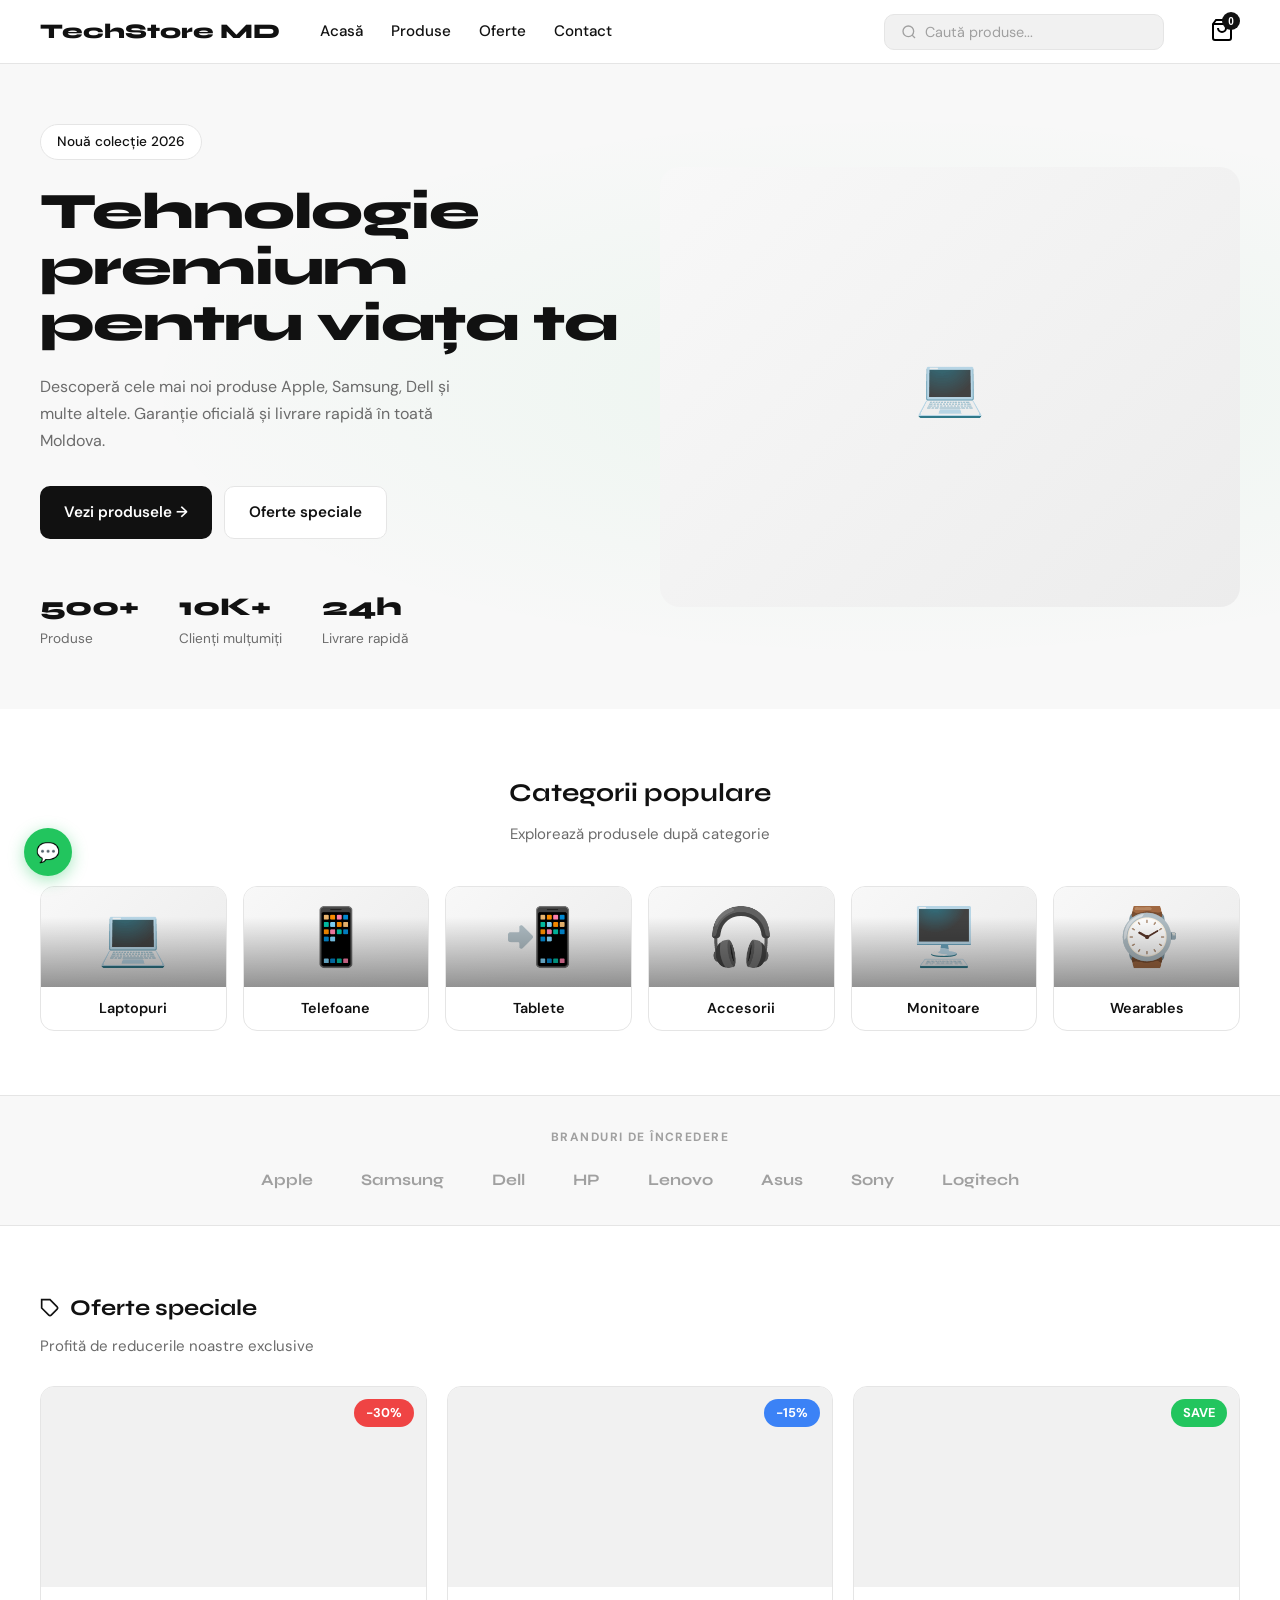
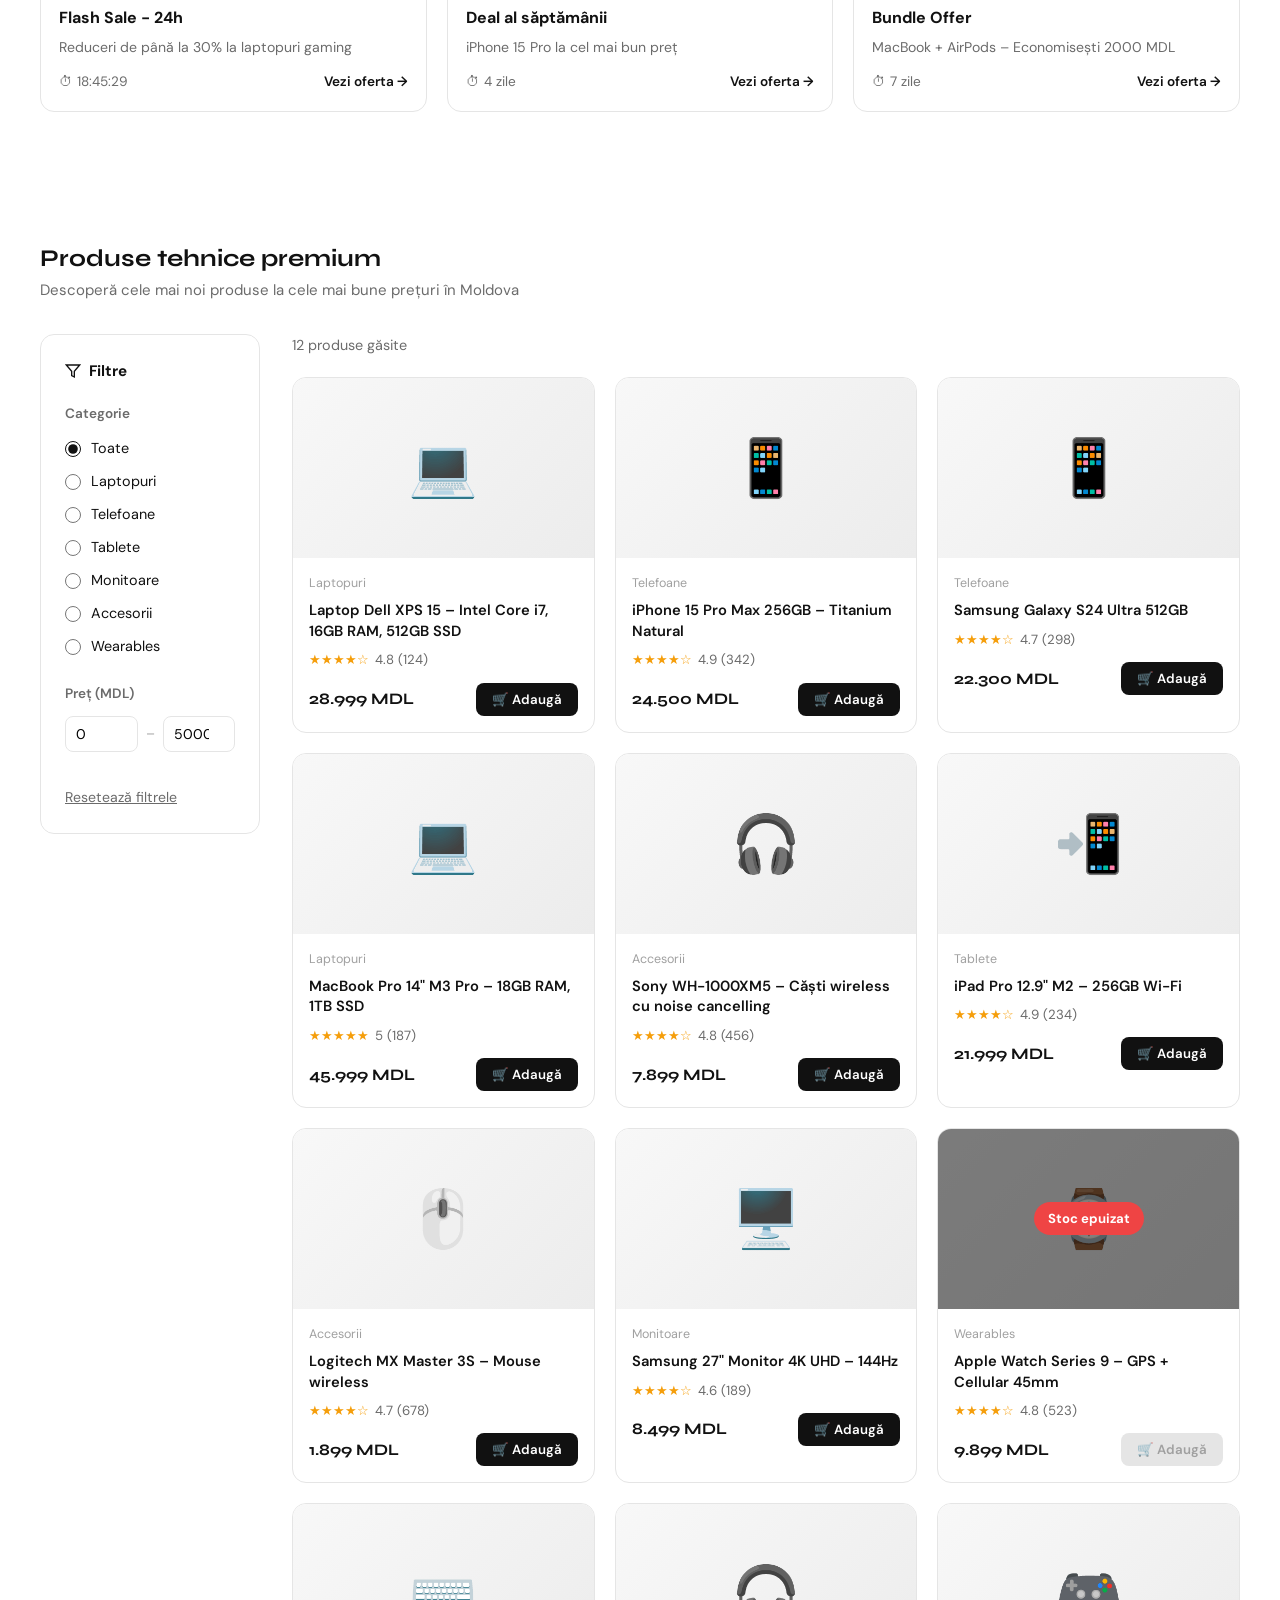
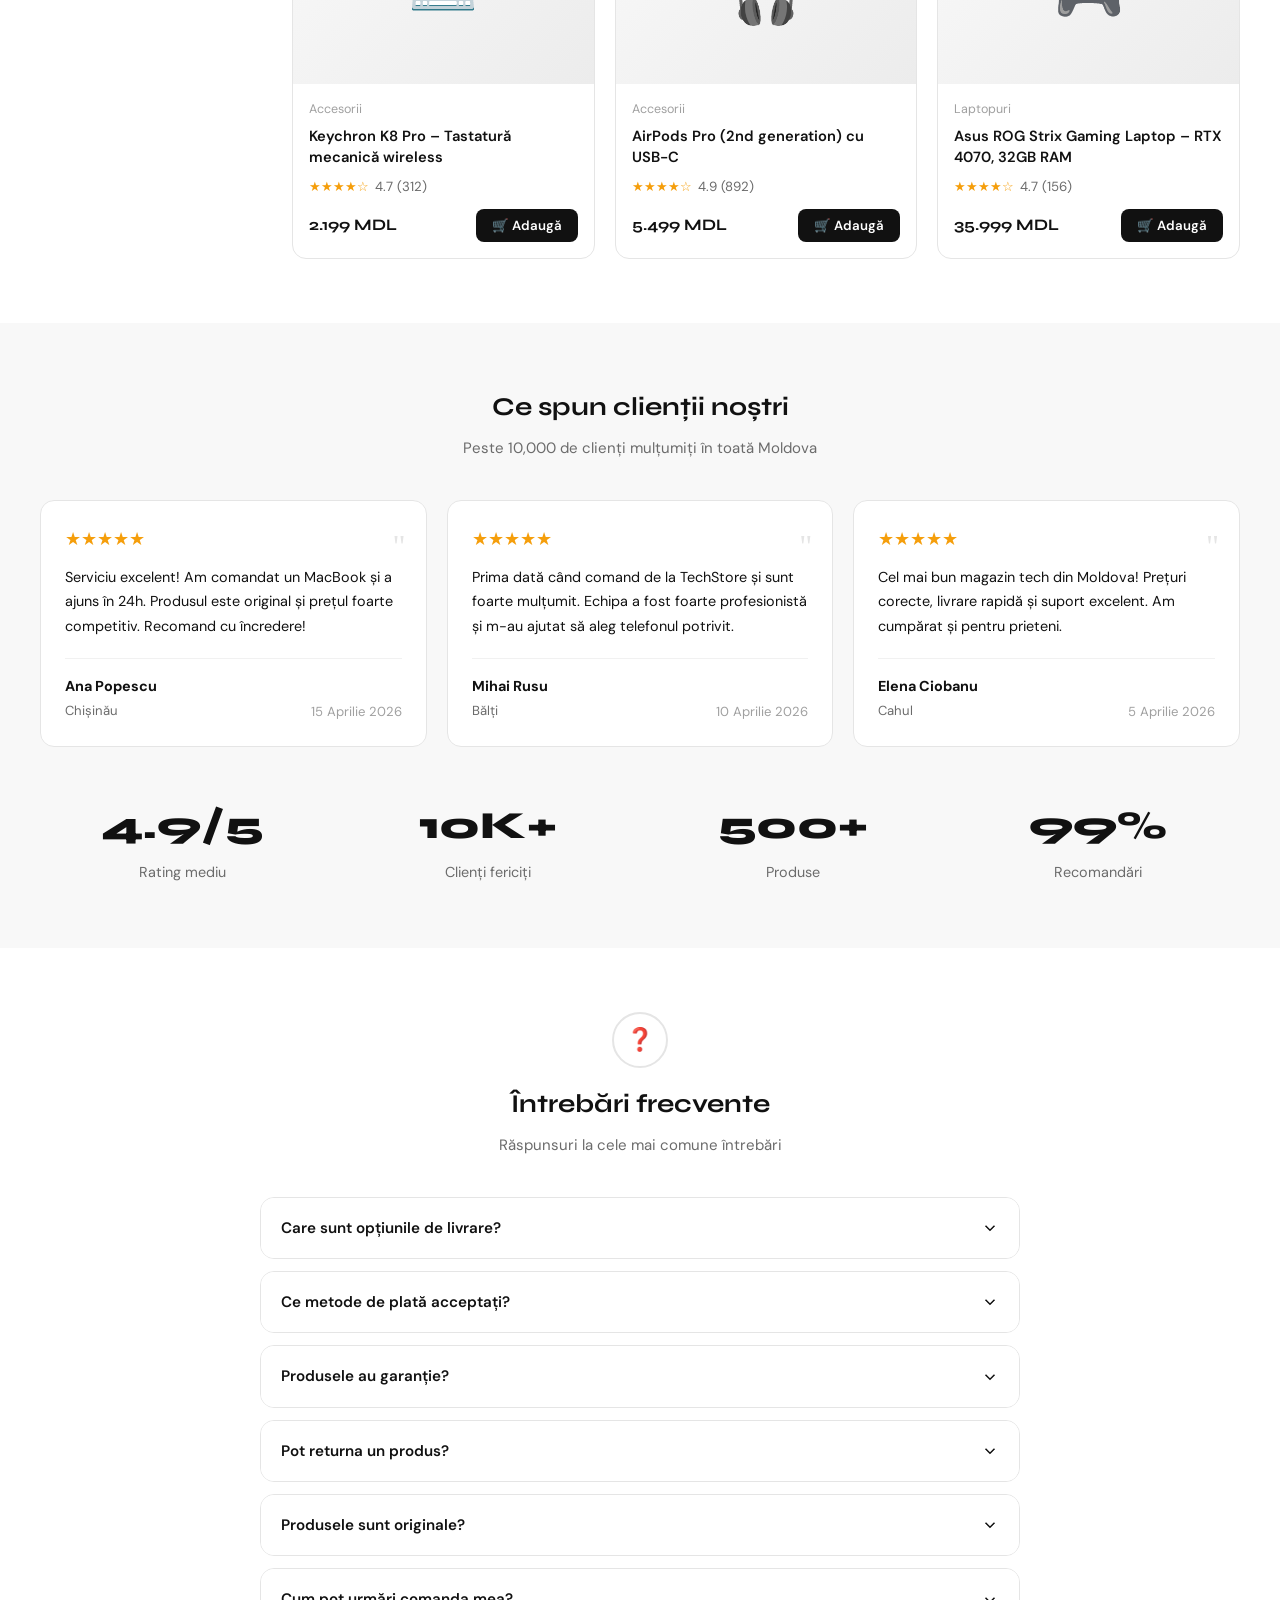
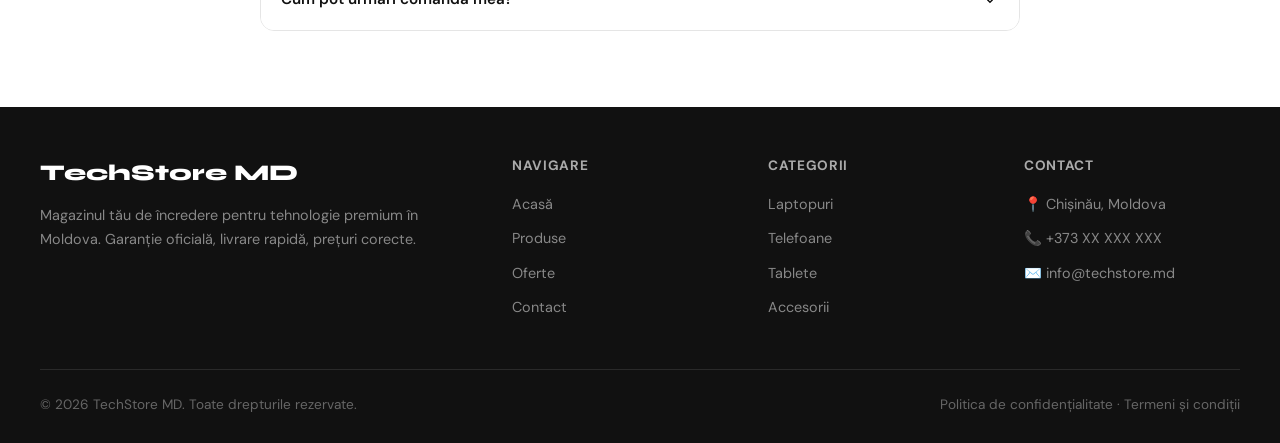
==== commit 2039c8ec: "Update index.html" ====
--- a/index.html
+++ b/index.html
@@ -5,415 +5,873 @@
 <meta name="viewport" content="width=device-width, initial-scale=1.0">
 <title>TechStore MD – Tehnologie premium pentru viața ta</title>
 <link href="https://fonts.googleapis.com/css2?family=Syne:wght@400;600;700;800&family=DM+Sans:ital,wght@0,300;0,400;0,500;0,600;1,400&display=swap" rel="stylesheet">
-<link rel="stylesheet" href="css/style.css">
+<style>
+  :root {
+    --black: #111111;
+    --white: #ffffff;
+    --gray-50: #f8f8f8;
+    --gray-100: #f1f1f1;
+    --gray-200: #e5e5e5;
+    --gray-400: #a0a0a0;
+    --gray-600: #6b6b6b;
+    --green: #22c55e;
+    --green-dark: #16a34a;
+    --red: #ef4444;
+    --blue: #3b82f6;
+    --orange: #f97316;
+    --yellow: #f59e0b;
+    --radius: 14px;
+    --radius-sm: 8px;
+    --shadow: 0 2px 16px rgba(0,0,0,0.08);
+    --shadow-md: 0 4px 24px rgba(0,0,0,0.12);
+  }
+ 
+  * { box-sizing: border-box; margin: 0; padding: 0; }
+ 
+  body {
+    font-family: 'DM Sans', sans-serif;
+    color: var(--black);
+    background: var(--white);
+    font-size: 15px;
+    line-height: 1.6;
+  }
+ 
+  /* ─── NAVBAR ─── */
+  nav {
+    position: sticky; top: 0; z-index: 100;
+    background: var(--white);
+    border-bottom: 1px solid var(--gray-200);
+    padding: 0 40px;
+    display: flex; align-items: center; gap: 40px;
+    height: 64px;
+  }
+  .nav-logo {
+    font-family: 'Syne', sans-serif;
+    font-weight: 800; font-size: 1.3rem;
+    text-decoration: none; color: var(--black);
+    white-space: nowrap;
+  }
+  .nav-links {
+    display: flex; gap: 28px; list-style: none; flex: 1;
+  }
+  .nav-links a {
+    text-decoration: none; color: var(--black);
+    font-size: 0.95rem; font-weight: 500;
+    transition: color 0.2s;
+  }
+  .nav-links a:hover { color: var(--gray-600); }
+  .nav-search {
+    display: flex; align-items: center; gap: 8px;
+    background: var(--gray-100); border-radius: 10px;
+    padding: 8px 16px; flex: 0 0 280px;
+    border: 1px solid var(--gray-200);
+    transition: border-color 0.2s;
+  }
+  .nav-search:focus-within { border-color: var(--black); }
+  .nav-search input {
+    border: none; background: none; outline: none;
+    font-family: 'DM Sans', sans-serif;
+    font-size: 0.9rem; color: var(--black); width: 100%;
+  }
+  .nav-search input::placeholder { color: var(--gray-400); }
+  .nav-search svg { color: var(--gray-400); flex-shrink: 0; }
+  .nav-cart {
+    background: none; border: none; cursor: pointer;
+    position: relative; padding: 6px;
+  }
+  .nav-cart svg { width: 24px; height: 24px; }
+  .cart-badge {
+    position: absolute; top: 0; right: 0;
+    background: var(--black); color: var(--white);
+    font-size: 10px; font-weight: 700;
+    width: 18px; height: 18px;
+    border-radius: 50%; display: flex; align-items: center; justify-content: center;
+  }
+ 
+  /* ─── HERO ─── */
+  .hero {
+    display: grid; grid-template-columns: 1fr 1fr;
+    min-height: 560px; padding: 60px 40px;
+    gap: 40px; align-items: center;
+    background: var(--gray-50);
+    position: relative; overflow: hidden;
+  }
+  .hero::before {
+    content: ''; position: absolute;
+    inset: 0; background: radial-gradient(ellipse at 70% 50%, rgba(34,197,94,0.06) 0%, transparent 60%);
+  }
+  .hero-content { position: relative; z-index: 1; }
+  .hero-badge {
+    display: inline-block;
+    background: var(--white); border: 1px solid var(--gray-200);
+    border-radius: 100px; padding: 6px 16px;
+    font-size: 0.85rem; font-weight: 500;
+    margin-bottom: 24px;
+  }
+  .hero h1 {
+    font-family: 'Syne', sans-serif;
+    font-size: clamp(2.4rem, 4vw, 3.2rem);
+    font-weight: 800; line-height: 1.1;
+    letter-spacing: -0.02em;
+    margin-bottom: 20px;
+  }
+  .hero p {
+    color: var(--gray-600); font-size: 1rem;
+    line-height: 1.7; margin-bottom: 32px;
+    max-width: 440px;
+  }
+  .hero-btns { display: flex; gap: 12px; flex-wrap: wrap; margin-bottom: 48px; }
+  .btn-primary {
+    background: var(--black); color: var(--white);
+    border: none; border-radius: 10px;
+    padding: 13px 24px; font-family: 'DM Sans', sans-serif;
+    font-size: 0.95rem; font-weight: 600;
+    cursor: pointer; text-decoration: none;
+    display: inline-flex; align-items: center; gap: 8px;
+    transition: background 0.2s, transform 0.15s;
+  }
+  .btn-primary:hover { background: #333; transform: translateY(-1px); }
+  .btn-outline {
+    background: var(--white); color: var(--black);
+    border: 1.5px solid var(--gray-200); border-radius: 10px;
+    padding: 13px 24px; font-family: 'DM Sans', sans-serif;
+    font-size: 0.95rem; font-weight: 600;
+    cursor: pointer; text-decoration: none;
+    display: inline-flex; align-items: center;
+    transition: border-color 0.2s, transform 0.15s;
+  }
+  .btn-outline:hover { border-color: var(--black); transform: translateY(-1px); }
+  .hero-stats { display: flex; gap: 40px; }
+  .hero-stat-num {
+    font-family: 'Syne', sans-serif;
+    font-size: 1.6rem; font-weight: 800;
+  }
+  .hero-stat-label { font-size: 0.85rem; color: var(--gray-600); }
+  .hero-image {
+    position: relative; border-radius: 20px; overflow: hidden;
+    height: 440px;
+  }
+  .hero-image img {
+    width: 100%; height: 100%; object-fit: cover;
+  }
+  .hero-badge-float {
+    position: absolute; bottom: 20px; right: 20px;
+    background: var(--white); border-radius: 12px;
+    padding: 12px 16px; display: flex; align-items: center; gap: 12px;
+    box-shadow: var(--shadow-md);
+  }
+  .hero-badge-icon {
+    width: 36px; height: 36px; border-radius: 50%;
+    background: var(--green); display: flex; align-items: center; justify-content: center;
+    color: white;
+  }
+  .hero-badge-float strong { display: block; font-size: 0.9rem; font-weight: 700; }
+  .hero-badge-float span { font-size: 0.8rem; color: var(--gray-600); }
+ 
+  /* ─── CATEGORIES ─── */
+  .section { padding: 64px 40px; }
+  .section-header { text-align: center; margin-bottom: 40px; }
+  .section-header h2 {
+    font-family: 'Syne', sans-serif;
+    font-size: 1.6rem; font-weight: 700; margin-bottom: 8px;
+  }
+  .section-header p { color: var(--gray-600); }
+ 
+  .categories-grid {
+    display: grid;
+    grid-template-columns: repeat(6, 1fr);
+    gap: 16px;
+  }
+  .category-card {
+    border: 1.5px solid var(--gray-200); border-radius: var(--radius);
+    overflow: hidden; cursor: pointer;
+    transition: all 0.2s;
+    text-decoration: none; color: var(--black);
+    display: flex; flex-direction: column; align-items: center;
+    position: relative;
+  }
+  .category-card:hover { border-color: var(--black); transform: translateY(-2px); box-shadow: var(--shadow); }
+  .category-card-img {
+    width: 100%; height: 100px; overflow: hidden;
+    position: relative;
+  }
+  .category-card-img img {
+    width: 100%; height: 100%; object-fit: cover;
+    transition: transform 0.3s;
+  }
+  .category-card:hover .category-card-img img { transform: scale(1.05); }
+  .category-card-img::after {
+    content: ''; position: absolute; inset: 0;
+    background: linear-gradient(to bottom, transparent 30%, rgba(0,0,0,0.4));
+  }
+  .category-card span {
+    font-size: 0.9rem; font-weight: 600;
+    padding: 10px 8px; text-align: center;
+  }
+ 
+  /* product placeholder for broken images */
+  .img-placeholder {
+    width: 100%; height: 100%;
+    background: linear-gradient(135deg, #f1f1f1 0%, #e5e5e5 100%);
+    display: flex; align-items: center; justify-content: center;
+    font-size: 2.5rem;
+  }
+ 
+  /* ─── BRANDS ─── */
+  .brands-section {
+    background: var(--gray-50);
+    border-top: 1px solid var(--gray-200);
+    border-bottom: 1px solid var(--gray-200);
+    padding: 32px 40px; text-align: center;
+  }
+  .brands-label {
+    font-size: 0.75rem; font-weight: 700; letter-spacing: 0.12em;
+    color: var(--gray-400); text-transform: uppercase; margin-bottom: 20px;
+  }
+  .brands-list {
+    display: flex; justify-content: center; gap: 48px; flex-wrap: wrap;
+    align-items: center;
+  }
+  .brands-list span {
+    font-family: 'Syne', sans-serif;
+    font-size: 1rem; font-weight: 700;
+    color: var(--gray-400); cursor: pointer;
+    transition: color 0.2s;
+  }
+  .brands-list span:hover { color: var(--black); }
+ 
+  /* ─── OFFERS ─── */
+  .offers-header {
+    display: flex; align-items: center; gap: 10px; margin-bottom: 8px;
+  }
+  .offers-header h2 {
+    font-family: 'Syne', sans-serif; font-size: 1.4rem; font-weight: 700;
+  }
+  .offers-sub { color: var(--gray-600); margin-bottom: 28px; }
+  .offers-grid { display: grid; grid-template-columns: repeat(3, 1fr); gap: 20px; }
+  .offer-card {
+    border: 1.5px solid var(--gray-200); border-radius: var(--radius);
+    overflow: hidden; cursor: pointer;
+    transition: box-shadow 0.2s, transform 0.2s;
+  }
+  .offer-card:hover { box-shadow: var(--shadow-md); transform: translateY(-2px); }
+  .offer-img {
+    height: 200px; background: var(--gray-100);
+    position: relative; overflow: hidden;
+  }
+  .offer-img img {
+    width: 100%; height: 100%; object-fit: cover;
+    transition: transform 0.4s;
+  }
+  .offer-card:hover .offer-img img { transform: scale(1.04); }
+  .offer-badge {
+    position: absolute; top: 12px; right: 12px;
+    border-radius: 100px; padding: 4px 12px;
+    font-size: 0.8rem; font-weight: 700; color: white;
+    z-index: 2;
+  }
+  .badge-red { background: var(--red); }
+  .badge-blue { background: var(--blue); }
+  .badge-green { background: var(--green); }
+  .offer-body { padding: 18px; }
+  .offer-body h3 { font-weight: 700; font-size: 1rem; margin-bottom: 6px; }
+  .offer-body p { color: var(--gray-600); font-size: 0.88rem; margin-bottom: 12px; }
+  .offer-footer {
+    display: flex; justify-content: space-between; align-items: center;
+    font-size: 0.85rem; color: var(--gray-600);
+  }
+  .offer-footer a {
+    color: var(--black); font-weight: 600; text-decoration: none;
+    transition: text-decoration 0.1s;
+  }
+  .offer-footer a:hover { text-decoration: underline; }
+ 
+  /* ─── PRODUCTS ─── */
+  .products-section { padding: 64px 40px; }
+  .products-header { margin-bottom: 32px; }
+  .products-header h2 {
+    font-family: 'Syne', sans-serif; font-size: 1.5rem; font-weight: 700;
+  }
+  .products-header p { color: var(--gray-600); }
+  .products-layout { display: grid; grid-template-columns: 220px 1fr; gap: 32px; }
+ 
+  /* FILTERS */
+  .filters-panel {
+    border: 1.5px solid var(--gray-200); border-radius: var(--radius);
+    padding: 24px; height: fit-content;
+    position: sticky; top: 80px;
+  }
+  .filters-title {
+    display: flex; align-items: center; gap: 8px;
+    font-weight: 700; font-size: 0.95rem; margin-bottom: 20px;
+  }
+  .filters-group { margin-bottom: 24px; }
+  .filters-group-label {
+    font-size: 0.85rem; font-weight: 600; color: var(--gray-600);
+    margin-bottom: 12px;
+  }
+  .filter-option {
+    display: flex; align-items: center; gap: 10px;
+    margin-bottom: 10px; cursor: pointer;
+    font-size: 0.9rem;
+  }
+  .filter-option input[type="radio"] {
+    accent-color: var(--black);
+    width: 16px; height: 16px; cursor: pointer;
+  }
+  .price-inputs { display: flex; gap: 8px; align-items: center; }
+  .price-input {
+    border: 1.5px solid var(--gray-200); border-radius: 8px;
+    padding: 8px 10px; font-family: 'DM Sans', sans-serif;
+    font-size: 0.88rem; width: 100%; outline: none;
+    transition: border-color 0.2s;
+  }
+  .price-input:focus { border-color: var(--black); }
+  .price-sep { color: var(--gray-400); font-size: 0.85rem; }
+  .reset-btn {
+    background: none; border: none; cursor: pointer;
+    font-family: 'DM Sans', sans-serif;
+    font-size: 0.88rem; color: var(--gray-600);
+    margin-top: 12px; padding: 0; text-decoration: underline;
+  }
+  .reset-btn:hover { color: var(--black); }
+ 
+  /* PRODUCT GRID */
+  .products-count { color: var(--gray-600); font-size: 0.9rem; margin-bottom: 20px; }
+  .products-grid { display: grid; grid-template-columns: repeat(3, 1fr); gap: 20px; }
+  .product-card {
+    border: 1.5px solid var(--gray-200); border-radius: var(--radius);
+    overflow: hidden; cursor: pointer;
+    transition: box-shadow 0.2s, transform 0.2s;
+  }
+  .product-card:hover { box-shadow: var(--shadow-md); transform: translateY(-2px); }
+  .product-img {
+    height: 180px; position: relative; overflow: hidden;
+    background: var(--gray-100);
+    display: flex; align-items: center; justify-content: center;
+  }
+  .product-img img {
+    width: 100%; height: 100%; object-fit: cover;
+    transition: transform 0.4s;
+  }
+  .product-card:hover .product-img img { transform: scale(1.04); }
+  .out-of-stock-overlay {
+    position: absolute; inset: 0;
+    background: rgba(0,0,0,0.5);
+    display: flex; align-items: center; justify-content: center;
+    z-index: 2;
+  }
+  .out-of-stock-overlay span {
+    background: var(--red); color: white;
+    padding: 6px 14px; border-radius: 100px;
+    font-size: 0.82rem; font-weight: 700;
+  }
+  .product-body { padding: 16px; }
+  .product-cat { font-size: 0.78rem; color: var(--gray-400); margin-bottom: 6px; text-transform: capitalize; }
+  .product-name { font-weight: 600; font-size: 0.92rem; margin-bottom: 8px; line-height: 1.4; }
+  .product-rating {
+    display: flex; align-items: center; gap: 6px;
+    font-size: 0.83rem; color: var(--gray-600); margin-bottom: 12px;
+  }
+  .stars { color: var(--yellow); }
+  .product-footer {
+    display: flex; align-items: center; justify-content: space-between;
+  }
+  .product-price {
+    font-family: 'Syne', sans-serif;
+    font-weight: 700; font-size: 1rem;
+  }
+  .btn-add {
+    background: var(--black); color: var(--white);
+    border: none; border-radius: 8px;
+    padding: 8px 16px; font-family: 'DM Sans', sans-serif;
+    font-size: 0.83rem; font-weight: 600;
+    cursor: pointer; display: flex; align-items: center; gap: 6px;
+    transition: background 0.2s;
+  }
+  .btn-add:hover { background: #333; }
+  .btn-add:disabled {
+    background: var(--gray-200); color: var(--gray-400); cursor: not-allowed;
+  }
+ 
+  /* ─── REVIEWS ─── */
+  .reviews-section { padding: 64px 40px; background: var(--gray-50); }
+  .reviews-grid { display: grid; grid-template-columns: repeat(3, 1fr); gap: 20px; margin-bottom: 48px; }
+  .review-card {
+    background: var(--white); border-radius: var(--radius);
+    border: 1.5px solid var(--gray-200);
+    padding: 24px; position: relative;
+  }
+  .review-stars { color: var(--yellow); font-size: 1.1rem; margin-bottom: 12px; }
+  .review-quote {
+    position: absolute; top: 20px; right: 20px;
+    font-size: 2rem; color: var(--gray-200);
+    font-family: Georgia, serif;
+  }
+  .review-text { font-size: 0.9rem; line-height: 1.7; margin-bottom: 20px; }
+  .review-meta { border-top: 1px solid var(--gray-100); padding-top: 16px; display: flex; justify-content: space-between; align-items: flex-end; }
+  .review-author strong { display: block; font-weight: 700; font-size: 0.9rem; }
+  .review-author span { font-size: 0.82rem; color: var(--gray-600); }
+  .review-date { font-size: 0.82rem; color: var(--gray-400); }
+ 
+  .stats-row {
+    display: grid; grid-template-columns: repeat(4, 1fr);
+    gap: 20px; text-align: center;
+  }
+  .stat-num {
+    font-family: 'Syne', sans-serif;
+    font-size: 2.4rem; font-weight: 800; margin-bottom: 4px;
+  }
+  .stat-label { color: var(--gray-600); font-size: 0.9rem; }
+ 
+  /* ─── FAQ ─── */
+  .faq-section { padding: 64px 40px; max-width: 760px; margin: 0 auto; }
+  .faq-header { text-align: center; margin-bottom: 40px; }
+  .faq-icon {
+    width: 56px; height: 56px; border-radius: 50%;
+    border: 2px solid var(--gray-200);
+    display: flex; align-items: center; justify-content: center;
+    font-size: 1.4rem; margin: 0 auto 16px;
+  }
+  .faq-item {
+    border: 1.5px solid var(--gray-200); border-radius: var(--radius);
+    margin-bottom: 12px; overflow: hidden;
+    transition: border-color 0.2s;
+  }
+  .faq-item.open { border-color: var(--black); }
+  .faq-q {
+    display: flex; justify-content: space-between; align-items: center;
+    padding: 18px 20px; cursor: pointer;
+    font-weight: 600; font-size: 0.95rem;
+    background: var(--white);
+    user-select: none;
+  }
+  .faq-q svg { flex-shrink: 0; transition: transform 0.3s; }
+  .faq-item.open .faq-q svg { transform: rotate(180deg); }
+  .faq-a {
+    max-height: 0; overflow: hidden;
+    transition: max-height 0.35s ease, padding 0.2s;
+    padding: 0 20px;
+    font-size: 0.9rem; color: var(--gray-600); line-height: 1.7;
+    background: var(--white);
+  }
+  .faq-item.open .faq-a {
+    max-height: 200px; padding: 0 20px 18px;
+  }
+ 
+  /* ─── FOOTER ─── */
+  footer {
+    background: var(--black); color: var(--white);
+    padding: 48px 40px 28px;
+  }
+  .footer-grid {
+    display: grid; grid-template-columns: 2fr 1fr 1fr 1fr;
+    gap: 40px; margin-bottom: 40px;
+  }
+  .footer-logo {
+    font-family: 'Syne', sans-serif;
+    font-size: 1.4rem; font-weight: 800; margin-bottom: 12px;
+  }
+  .footer-desc { color: #888; font-size: 0.9rem; line-height: 1.7; }
+  .footer-col h4 { font-size: 0.85rem; font-weight: 700; margin-bottom: 16px; color: #aaa; letter-spacing: 0.05em; text-transform: uppercase; }
+  .footer-col ul { list-style: none; }
+  .footer-col li { margin-bottom: 10px; }
+  .footer-col a { color: #888; text-decoration: none; font-size: 0.9rem; transition: color 0.2s; }
+  .footer-col a:hover { color: var(--white); }
+  .footer-bottom {
+    border-top: 1px solid #2a2a2a; padding-top: 24px;
+    display: flex; justify-content: space-between; align-items: center;
+    color: #666; font-size: 0.85rem;
+  }
+ 
+  /* ─── CHAT BUTTON ─── */
+  .chat-btn {
+    position: fixed; bottom: 24px; left: 24px; z-index: 200;
+    width: 48px; height: 48px; border-radius: 50%;
+    background: var(--green); color: white; border: none;
+    cursor: pointer; display: flex; align-items: center; justify-content: center;
+    box-shadow: 0 4px 16px rgba(34,197,94,0.4);
+    transition: transform 0.2s;
+    font-size: 1.2rem;
+  }
+  .chat-btn:hover { transform: scale(1.1); }
+ 
+  /* ─── TOAST ─── */
+  .toast {
+    position: fixed; bottom: 32px; right: 32px; z-index: 300;
+    background: var(--black); color: white;
+    padding: 14px 20px; border-radius: 12px;
+    font-size: 0.9rem; font-weight: 500;
+    opacity: 0; transform: translateY(16px);
+    transition: all 0.3s;
+    pointer-events: none;
+  }
+  .toast.show { opacity: 1; transform: translateY(0); }
+ 
+  /* SVG product icons fallback */
+  .product-icon-wrap {
+    width: 100%; height: 100%;
+    display: flex; align-items: center; justify-content: center;
+    background: linear-gradient(135deg, #f8f8f8 0%, #ececec 100%);
+    font-size: 3.5rem;
+  }
+ 
+  @media (max-width: 1024px) {
+    .categories-grid { grid-template-columns: repeat(3, 1fr); }
+    .products-grid { grid-template-columns: repeat(2, 1fr); }
+    .products-layout { grid-template-columns: 1fr; }
+    .filters-panel { position: static; }
+    .footer-grid { grid-template-columns: 1fr 1fr; }
+  }
+  @media (max-width: 768px) {
+    nav { padding: 0 20px; gap: 16px; }
+    .nav-search { display: none; }
+    .hero { grid-template-columns: 1fr; padding: 40px 20px; }
+    .hero-image { height: 260px; }
+    .section { padding: 48px 20px; }
+    .categories-grid { grid-template-columns: repeat(2, 1fr); }
+    .offers-grid, .reviews-grid { grid-template-columns: 1fr; }
+    .products-grid { grid-template-columns: 1fr; }
+    .stats-row { grid-template-columns: repeat(2, 1fr); }
+    .footer-grid { grid-template-columns: 1fr; }
+    .footer-bottom { flex-direction: column; gap: 8px; text-align: center; }
+  }
+</style>
 </head>
 <body>
-
+ 
+<!-- NAVBAR -->
 <nav>
-  <span class="nav-logo" onclick="navigate('home')">TechStore MD</span>
+  <a href="#" class="nav-logo">TechStore MD</a>
   <ul class="nav-links">
-    <li><a onclick="navigate('home')" id="nav-home" class="active">Acasă</a></li>
-    <li><a onclick="navigate('produse')" id="nav-produse">Produse</a></li>
-    <li><a onclick="navigate('oferte')" id="nav-oferte">Oferte</a></li>
-    <li><a onclick="navigate('contact')" id="nav-contact">Contact</a></li>
+    <li><a href="#">Acasă</a></li>
+    <li><a href="#">Produse</a></li>
+    <li><a href="#">Oferte</a></li>
+    <li><a href="#">Contact</a></li>
   </ul>
   <div class="nav-search">
     <svg width="16" height="16" fill="none" stroke="currentColor" stroke-width="2" viewBox="0 0 24 24"><circle cx="11" cy="11" r="8"/><path d="m21 21-4.35-4.35"/></svg>
-    <input type="text" placeholder="Caută produse..." id="searchInput" oninput="handleSearch(this.value)">
+    <input type="text" placeholder="Caută produse...">
   </div>
   <button class="nav-cart" onclick="openCart()">
     <svg fill="none" stroke="currentColor" stroke-width="2" viewBox="0 0 24 24"><path d="M6 2 3 6v14a2 2 0 0 0 2 2h14a2 2 0 0 0 2-2V6l-3-4z"/><line x1="3" y1="6" x2="21" y2="6"/><path d="M16 10a4 4 0 0 1-8 0"/></svg>
     <span class="cart-badge" id="cartBadge">0</span>
   </button>
 </nav>
-
-<div id="page-home" class="page active">
-
-  <section class="hero">
-    <div class="hero-content">
-      <div class="hero-badge">Nouă colecție 2026</div>
-      <h1>Tehnologie premium pentru viața ta</h1>
-      <p>Descoperă cele mai noi produse Apple, Samsung, Dell și multe altele. Garanție oficială și livrare rapidă în toată Moldova.</p>
-      <div class="hero-btns">
-        <a class="btn-primary" onclick="navigate('produse')">Vezi produsele →</a>
-        <a class="btn-outline" onclick="navigate('oferte')">Oferte speciale</a>
-      </div>
-      <div class="hero-stats">
-        <div>
-          <div class="hero-stat-num">500+</div>
-          <div class="hero-stat-label">Produse</div>
-        </div>
-        <div>
-          <div class="hero-stat-num">10K+</div>
-          <div class="hero-stat-label">Clienți mulțumiți</div>
-        </div>
-        <div>
-          <div class="hero-stat-num">24h</div>
-          <div class="hero-stat-label">Livrare rapidă</div>
-        </div>
-      </div>
-    </div>
-    <div class="hero-image">
-      <img src="https://images.unsplash.com/photo-1517336714731-489689fd1ca8?w=800&q=80" alt="MacBook Pro" loading="eager"
-           onerror="this.parentElement.innerHTML='<div class=\'product-icon-wrap\'>💻</div>'">
-      <div class="hero-badge-float">
-        <div class="hero-badge-icon">
-          <svg width="18" height="18" fill="none" stroke="white" stroke-width="2.5" viewBox="0 0 24 24"><polyline points="20 6 9 17 4 12"/></svg>
-        </div>
-        <div>
-          <strong>Produse originale</strong>
-          <span>Garanție oficială</span>
-        </div>
-      </div>
-    </div>
-  </section>
-
-  <section class="section">
-    <div class="section-header">
-      <h2>Categorii populare</h2>
-      <p>Explorează produsele după categorie</p>
-    </div>
-    <div class="categories-grid">
-      <a class="category-card" onclick="navigate('cat-Laptopuri')">
-        <div class="category-card-img">
-          <img src="https://images.unsplash.com/photo-1496181133206-80ce9b88a853?w=400&q=80" alt="Laptopuri" loading="lazy"
-               onerror="this.parentElement.innerHTML='<div class=\'product-icon-wrap\'>💻</div>'">
-        </div>
-        <span>Laptopuri</span>
-      </a>
-      <a class="category-card" onclick="navigate('cat-Telefoane')">
-        <div class="category-card-img">
-          <img src="https://images.unsplash.com/photo-1592899677977-9c10002761d0?w=400&q=80" alt="Telefoane" loading="lazy"
-               onerror="this.parentElement.innerHTML='<div class=\'product-icon-wrap\'>📱</div>'">
-        </div>
-        <span>Telefoane</span>
-      </a>
-      <a class="category-card" onclick="navigate('cat-Tablete')">
-        <div class="category-card-img">
-          <img src="https://images.unsplash.com/photo-1589739900266-43b2843f4c12?w=400&q=80" alt="Tablete" loading="lazy"
-               onerror="this.parentElement.innerHTML='<div class=\'product-icon-wrap\'>📲</div>'">
-        </div>
-        <span>Tablete</span>
-      </a>
-      <a class="category-card" onclick="navigate('cat-Accesorii')">
-        <div class="category-card-img">
-          <img src="https://images.unsplash.com/photo-1484704849700-f032a568e944?w=400&q=80" alt="Accesorii" loading="lazy"
-               onerror="this.parentElement.innerHTML='<div class=\'product-icon-wrap\'>🎧</div>'">
-        </div>
-        <span>Accesorii</span>
-      </a>
-      <a class="category-card" onclick="navigate('cat-Monitoare')">
-        <div class="category-card-img">
-          <img src="https://images.unsplash.com/photo-1547119957-637f8679db1e?w=400&q=80" alt="Monitoare" loading="lazy"
-               onerror="this.parentElement.innerHTML='<div class=\'product-icon-wrap\'>🖥️</div>'">
-        </div>
-        <span>Monitoare</span>
-      </a>
-      <a class="category-card" onclick="navigate('cat-Wearables')">
-        <div class="category-card-img">
-          <img src="https://images.unsplash.com/photo-1544117519-31a4b719223d?w=400&q=80" alt="Wearables" loading="lazy"
-               onerror="this.parentElement.innerHTML='<div class=\'product-icon-wrap\'>⌚</div>'">
-        </div>
-        <span>Wearables</span>
-      </a>
-    </div>
-  </section>
-
-  <div class="brands-section">
-    <div class="brands-label">Branduri de încredere</div>
-    <div class="brands-list">
-      <span>Apple</span><span>Samsung</span><span>Dell</span><span>HP</span>
-      <span>Lenovo</span><span>Asus</span><span>Sony</span><span>Logitech</span>
-    </div>
-  </div>
-
-  <section class="products-section">
-    <div class="products-header">
-      <h2>Produse populare</h2>
-      <p>Cele mai căutate produse de clienții noștri</p>
-    </div>
-    <div class="products-grid" id="homeProductsGrid"></div>
-    <div style="text-align:center; margin-top:32px;">
-      <a class="btn-primary" onclick="navigate('produse')">Vezi toate produsele →</a>
-    </div>
-  </section>
-
-  <section class="reviews-section">
-    <div class="section-header">
-      <h2>Ce spun clienții noștri</h2>
-      <p>Peste 10,000 de clienți mulțumiți în toată Moldova</p>
-    </div>
-    <div class="reviews-grid">
-      <div class="review-card">
-        <div class="review-stars">★★★★★</div>
-        <div class="review-quote">"</div>
-        <p class="review-text">Serviciu excelent! Am comandat un MacBook și a ajuns în 24h. Produsul este original și prețul foarte competitiv. Recomand cu încredere!</p>
-        <div class="review-meta">
-          <div class="review-author"><strong>Ana Popescu</strong><span>Chișinău</span></div>
-          <span class="review-date">15 Aprilie 2026</span>
-        </div>
-      </div>
-      <div class="review-card">
-        <div class="review-stars">★★★★★</div>
-        <div class="review-quote">"</div>
-        <p class="review-text">Prima dată când comand de la TechStore și sunt foarte mulțumit. Echipa a fost foarte profesionistă și m-au ajutat să aleg telefonul potrivit.</p>
-        <div class="review-meta">
-          <div class="review-author"><strong>Mihai Rusu</strong><span>Bălți</span></div>
-          <span class="review-date">10 Aprilie 2026</span>
-        </div>
-      </div>
-      <div class="review-card">
-        <div class="review-stars">★★★★★</div>
-        <div class="review-quote">"</div>
-        <p class="review-text">Cel mai bun magazin tech din Moldova! Prețuri corecte, livrare rapidă și suport excelent. Am cumpărat și pentru prieteni.</p>
-        <div class="review-meta">
-          <div class="review-author"><strong>Elena Ciobanu</strong><span>Cahul</span></div>
-          <span class="review-date">5 Aprilie 2026</span>
-        </div>
-      </div>
-    </div>
-    <div class="stats-row">
-      <div><div class="stat-num">4.9/5</div><div class="stat-label">Rating mediu</div></div>
-      <div><div class="stat-num">10K+</div><div class="stat-label">Clienți fericiți</div></div>
-      <div><div class="stat-num">500+</div><div class="stat-label">Produse</div></div>
-      <div><div class="stat-num">99%</div><div class="stat-label">Recomandări</div></div>
-    </div>
-  </section>
-
+ 
+<!-- HERO -->
+<section class="hero">
+  <div class="hero-content">
+    <div class="hero-badge">Nouă colecție 2026</div>
+    <h1>Tehnologie premium pentru viața ta</h1>
+    <p>Descoperă cele mai noi produse Apple, Samsung, Dell și multe altele. Garanție oficială și livrare rapidă în toată Moldova.</p>
+    <div class="hero-btns">
+      <a href="#products" class="btn-primary">Vezi produsele →</a>
+      <a href="#oferte" class="btn-outline">Oferte speciale</a>
+    </div>
+    <div class="hero-stats">
+      <div>
+        <div class="hero-stat-num">500+</div>
+        <div class="hero-stat-label">Produse</div>
+      </div>
+      <div>
+        <div class="hero-stat-num">10K+</div>
+        <div class="hero-stat-label">Clienți mulțumiți</div>
+      </div>
+      <div>
+        <div class="hero-stat-num">24h</div>
+        <div class="hero-stat-label">Livrare rapidă</div>
+      </div>
+    </div>
+  </div>
+  <div class="hero-image">
+    <img src="https://images.unsplash.com/photo-1517336714731-489689fd1ca8?w=800&q=80" alt="MacBook Pro" loading="eager"
+         onerror="this.parentElement.innerHTML='<div class=\'product-icon-wrap\'>💻</div>'">
+    <div class="hero-badge-float">
+      <div class="hero-badge-icon">
+        <svg width="18" height="18" fill="none" stroke="white" stroke-width="2.5" viewBox="0 0 24 24"><polyline points="20 6 9 17 4 12"/></svg>
+      </div>
+      <div>
+        <strong>Produse originale</strong>
+        <span>Garanție oficială</span>
+      </div>
+    </div>
+  </div>
+</section>
+ 
+<!-- CATEGORIES -->
+<section class="section">
+  <div class="section-header">
+    <h2>Categorii populare</h2>
+    <p>Explorează produsele după categorie</p>
+  </div>
+  <div class="categories-grid">
+    <a href="#" class="category-card" onclick="filterCategory('Laptopuri'); return false;">
+      <div class="category-card-img">
+        <img src="https://images.unsplash.com/photo-1496181133206-80ce9b88a853?w=400&q=80" alt="Laptopuri" loading="lazy"
+             onerror="this.parentElement.innerHTML='<div class=\'product-icon-wrap\'>💻</div>'">
+      </div>
+      <span>Laptopuri</span>
+    </a>
+    <a href="#" class="category-card" onclick="filterCategory('Telefoane'); return false;">
+      <div class="category-card-img">
+        <img src="https://images.unsplash.com/photo-1592899677977-9c10002761d0?w=400&q=80" alt="Telefoane" loading="lazy"
+             onerror="this.parentElement.innerHTML='<div class=\'product-icon-wrap\'>📱</div>'">
+      </div>
+      <span>Telefoane</span>
+    </a>
+    <a href="#" class="category-card" onclick="filterCategory('Tablete'); return false;">
+      <div class="category-card-img">
+        <img src="https://images.unsplash.com/photo-1589739900266-43b2843f4c12?w=400&q=80" alt="Tablete" loading="lazy"
+             onerror="this.parentElement.innerHTML='<div class=\'product-icon-wrap\'>📲</div>'">
+      </div>
+      <span>Tablete</span>
+    </a>
+    <a href="#" class="category-card" onclick="filterCategory('Accesorii'); return false;">
+      <div class="category-card-img">
+        <img src="https://images.unsplash.com/photo-1484704849700-f032a568e944?w=400&q=80" alt="Accesorii" loading="lazy"
+             onerror="this.parentElement.innerHTML='<div class=\'product-icon-wrap\'>🎧</div>'">
+      </div>
+      <span>Accesorii</span>
+    </a>
+    <a href="#" class="category-card" onclick="filterCategory('Monitoare'); return false;">
+      <div class="category-card-img">
+        <img src="https://images.unsplash.com/photo-1547119957-637f8679db1e?w=400&q=80" alt="Monitoare" loading="lazy"
+             onerror="this.parentElement.innerHTML='<div class=\'product-icon-wrap\'>🖥️</div>'">
+      </div>
+      <span>Monitoare</span>
+    </a>
+    <a href="#" class="category-card" onclick="filterCategory('Wearables'); return false;">
+      <div class="category-card-img">
+        <img src="https://images.unsplash.com/photo-1544117519-31a4b719223d?w=400&q=80" alt="Wearables" loading="lazy"
+             onerror="this.parentElement.innerHTML='<div class=\'product-icon-wrap\'>⌚</div>'">
+      </div>
+      <span>Wearables</span>
+    </a>
+  </div>
+</section>
+ 
+<!-- BRANDS -->
+<div class="brands-section">
+  <div class="brands-label">Branduri de încredere</div>
+  <div class="brands-list">
+    <span>Apple</span>
+    <span>Samsung</span>
+    <span>Dell</span>
+    <span>HP</span>
+    <span>Lenovo</span>
+    <span>Asus</span>
+    <span>Sony</span>
+    <span>Logitech</span>
+  </div>
 </div>
-
-<div id="page-produse" class="page">
-  <section class="products-section">
-    <div class="products-header">
-      <h2>Toate produsele</h2>
-      <p>Descoperă cele mai noi produse la cele mai bune prețuri în Moldova</p>
-    </div>
-    <div class="products-layout">
-      <aside class="filters-panel">
-        <div class="filters-title">
-          <svg width="16" height="16" fill="none" stroke="currentColor" stroke-width="2" viewBox="0 0 24 24"><polygon points="22 3 2 3 10 12.46 10 19 14 21 14 12.46 22 3"/></svg>
-          Filtre
-        </div>
-        <div class="filters-group">
-          <div class="filters-group-label">Categorie</div>
-          <label class="filter-option"><input type="radio" name="pcat" value="Toate" checked onchange="filterAllProducts()"> Toate</label>
-          <label class="filter-option"><input type="radio" name="pcat" value="Laptopuri" onchange="filterAllProducts()"> Laptopuri</label>
-          <label class="filter-option"><input type="radio" name="pcat" value="Telefoane" onchange="filterAllProducts()"> Telefoane</label>
-          <label class="filter-option"><input type="radio" name="pcat" value="Tablete" onchange="filterAllProducts()"> Tablete</label>
-          <label class="filter-option"><input type="radio" name="pcat" value="Monitoare" onchange="filterAllProducts()"> Monitoare</label>
-          <label class="filter-option"><input type="radio" name="pcat" value="Accesorii" onchange="filterAllProducts()"> Accesorii</label>
-          <label class="filter-option"><input type="radio" name="pcat" value="Wearables" onchange="filterAllProducts()"> Wearables</label>
-        </div>
-        <div class="filters-group">
-          <div class="filters-group-label">Preț (MDL)</div>
-          <div class="price-inputs">
-            <input type="number" class="price-input" id="allPriceMin" value="0" min="0" onchange="filterAllProducts()">
-            <span class="price-sep">–</span>
-            <input type="number" class="price-input" id="allPriceMax" value="50000" max="50000" onchange="filterAllProducts()">
-          </div>
-        </div>
-        <button class="reset-btn" onclick="resetAllFilters()">Resetează filtrele</button>
-      </aside>
-      <div>
-        <div class="products-count" id="allProductsCount">12 produse găsite</div>
-        <div class="products-grid" id="allProductsGrid"></div>
-      </div>
-    </div>
-  </section>
-</div>
-
-<div id="page-oferte" class="page">
-  <section class="section">
-    <div class="offers-header">
-      <svg width="20" height="20" fill="none" stroke="currentColor" stroke-width="2" viewBox="0 0 24 24"><path d="M20.59 13.41l-7.17 7.17a2 2 0 0 1-2.83 0L2 12V2h10l8.59 8.59a2 2 0 0 1 0 2.82z"/><line x1="7" y1="7" x2="7.01" y2="7"/></svg>
-      <h2>Oferte speciale</h2>
-    </div>
-    <p class="offers-sub">Profită de reducerile noastre exclusive</p>
-    <div class="offers-grid">
-      <div class="offer-card">
-        <div class="offer-img">
-          <img src="https://images.unsplash.com/photo-1593642632559-0c6d3fc62b89?w=600&q=80" alt="Laptop gaming" loading="lazy"
-               onerror="this.parentElement.innerHTML+='<div class=\'product-icon-wrap\'>🎮</div>'; this.style.display='none'">
-          <span class="offer-badge badge-red">-30%</span>
-        </div>
-        <div class="offer-body">
-          <h3>Flash Sale - 24h</h3>
-          <p>Reduceri de până la 30% la laptopuri gaming</p>
-          <div class="offer-footer">
-            <span>⏱ <span id="timer">18:45:32</span></span>
-            <a onclick="navigate('cat-Laptopuri')">Vezi oferta →</a>
-          </div>
-        </div>
-      </div>
-      <div class="offer-card">
-        <div class="offer-img">
-          <img src="https://images.unsplash.com/photo-1632661674596-df8be070a5c5?w=600&q=80" alt="iPhone" loading="lazy"
-               onerror="this.parentElement.innerHTML+='<div class=\'product-icon-wrap\'>📱</div>'; this.style.display='none'">
-          <span class="offer-badge badge-blue">-15%</span>
-        </div>
-        <div class="offer-body">
-          <h3>Deal al săptămânii</h3>
-          <p>iPhone 15 Pro la cel mai bun preț</p>
-          <div class="offer-footer">
-            <span>⏱ 4 zile</span>
-            <a onclick="navigate('cat-Telefoane')">Vezi oferta →</a>
-          </div>
-        </div>
-      </div>
-      <div class="offer-card">
-        <div class="offer-img">
-          <img src="https://images.unsplash.com/photo-1517336714731-489689fd1ca8?w=600&q=80" alt="MacBook Bundle" loading="lazy"
-               onerror="this.parentElement.innerHTML+='<div class=\'product-icon-wrap\'>💻</div>'; this.style.display='none'">
-          <span class="offer-badge badge-green">SAVE</span>
-        </div>
-        <div class="offer-body">
-          <h3>Bundle Offer</h3>
-          <p>MacBook + AirPods – Economisești 2000 MDL</p>
-          <div class="offer-footer">
-            <span>⏱ 7 zile</span>
-            <a onclick="navigate('cat-Laptopuri')">Vezi oferta →</a>
-          </div>
-        </div>
-      </div>
-    </div>
-  </section>
-</div>
-
-<div id="page-contact" class="page">
-  <section class="section" style="max-width:800px; margin:0 auto;">
-    <div class="section-header">
-      <h2>Contact</h2>
-      <p>Suntem mereu gata să te ajutăm</p>
-    </div>
-    <div style="display:grid; grid-template-columns:1fr 1fr; gap:24px; margin-top:32px;">
-      <div style="border:1.5px solid var(--gray-200); border-radius:var(--radius); padding:28px;">
-        <div style="font-size:2rem; margin-bottom:12px;">📍</div>
-        <h3 style="font-family:'Syne',sans-serif; font-weight:700; margin-bottom:6px;">Adresă</h3>
-        <p style="color:var(--gray-600)">Chișinău, Moldova<br>Showroom deschis Luni–Sâmbătă</p>
-      </div>
-      <div style="border:1.5px solid var(--gray-200); border-radius:var(--radius); padding:28px;">
-        <div style="font-size:2rem; margin-bottom:12px;">📞</div>
-        <h3 style="font-family:'Syne',sans-serif; font-weight:700; margin-bottom:6px;">Telefon</h3>
-        <p style="color:var(--gray-600)">+373 XX XXX XXX<br>Disponibil 9:00 – 20:00</p>
-      </div>
-      <div style="border:1.5px solid var(--gray-200); border-radius:var(--radius); padding:28px;">
-        <div style="font-size:2rem; margin-bottom:12px;">✉️</div>
-        <h3 style="font-family:'Syne',sans-serif; font-weight:700; margin-bottom:6px;">Email</h3>
-        <p style="color:var(--gray-600)">info@techstore.md<br>Răspuns în 24 ore</p>
-      </div>
-      <div style="border:1.5px solid var(--gray-200); border-radius:var(--radius); padding:28px;">
-        <div style="font-size:2rem; margin-bottom:12px;">💬</div>
-        <h3 style="font-family:'Syne',sans-serif; font-weight:700; margin-bottom:6px;">Chat live</h3>
-        <p style="color:var(--gray-600)">Apasă butonul verde<br>din colțul stânga-jos</p>
-      </div>
-    </div>
-
-    <div style="margin-top:56px;">
-      <div class="faq-header">
-        <div class="faq-icon">❓</div>
-        <h2 style="font-family:'Syne',sans-serif;font-size:1.6rem;font-weight:700;margin-bottom:8px;">Întrebări frecvente</h2>
-        <p style="color:var(--gray-600)">Răspunsuri la cele mai comune întrebări</p>
-      </div>
-      <div>
-        <div class="faq-item">
-          <div class="faq-q" onclick="toggleFaq(this)">Care sunt opțiunile de livrare?<svg width="18" height="18" fill="none" stroke="currentColor" stroke-width="2" viewBox="0 0 24 24"><polyline points="6 9 12 15 18 9"/></svg></div>
-          <div class="faq-a">Livrăm în toată Moldova în 24h prin curier rapid. Livrarea este gratuită pentru comenzi peste 3000 MDL. Poți ridica produsul și direct din showroom-ul nostru din Chișinău.</div>
-        </div>
-        <div class="faq-item">
-          <div class="faq-q" onclick="toggleFaq(this)">Ce metode de plată acceptați?<svg width="18" height="18" fill="none" stroke="currentColor" stroke-width="2" viewBox="0 0 24 24"><polyline points="6 9 12 15 18 9"/></svg></div>
-          <div class="faq-a">Acceptăm plata cu card bancar (Visa/Mastercard), numerar la livrare, transfer bancar și plata în rate prin Moldova Agroindbank și Victoriabank.</div>
-        </div>
-        <div class="faq-item">
-          <div class="faq-q" onclick="toggleFaq(this)">Produsele au garanție?<svg width="18" height="18" fill="none" stroke="currentColor" stroke-width="2" viewBox="0 0 24 24"><polyline points="6 9 12 15 18 9"/></svg></div>
-          <div class="faq-a">Da! Toate produsele noastre sunt originale și beneficiază de garanție oficială de la producător – 12 sau 24 de luni, în funcție de produs.</div>
-        </div>
-        <div class="faq-item">
-          <div class="faq-q" onclick="toggleFaq(this)">Pot returna un produs?<svg width="18" height="18" fill="none" stroke="currentColor" stroke-width="2" viewBox="0 0 24 24"><polyline points="6 9 12 15 18 9"/></svg></div>
-          <div class="faq-a">Da, acceptăm returnări în 14 zile de la livrare, dacă produsul este în stare originală și ambalajul este intact.</div>
-        </div>
-      </div>
-    </div>
-  </section>
-</div>
-
-<div id="page-category" class="page">
-  <div class="cat-hero">
-    <div class="breadcrumb">
-      <a onclick="navigate('home')">Acasă</a>
-      <span>›</span>
-      <a onclick="navigate('produse')">Produse</a>
-      <span>›</span>
-      <strong id="catBreadcrumb">Categorie</strong>
-    </div>
-    <div class="cat-hero-inner">
-      <div class="cat-hero-icon" id="catHeroIcon">💻</div>
-      <div>
-        <h1 id="catHeroTitle">Laptopuri</h1>
-        <p id="catHeroDesc">Descoperă cele mai performante laptopuri</p>
-      </div>
-      <div class="cat-hero-meta">
-        <div class="cat-hero-count" id="catHeroCount">3</div>
-        <div class="cat-hero-count-label">produse disponibile</div>
-      </div>
-    </div>
-  </div>
-
-  <div class="cat-products-section">
-    <div class="cat-products-layout">
-      <aside class="filters-panel">
-        <div class="filters-title">
-          <svg width="16" height="16" fill="none" stroke="currentColor" stroke-width="2" viewBox="0 0 24 24"><polygon points="22 3 2 3 10 12.46 10 19 14 21 14 12.46 22 3"/></svg>
-          Filtre
-        </div>
-        <div class="filters-group">
-          <div class="filters-group-label">Preț (MDL)</div>
-          <div class="price-inputs">
-            <input type="number" class="price-input" id="catPriceMin" value="0" min="0" onchange="filterCatProducts()">
-            <span class="price-sep">–</span>
-            <input type="number" class="price-input" id="catPriceMax" value="50000" max="50000" onchange="filterCatProducts()">
-          </div>
-        </div>
-        <div class="filters-group">
-          <div class="filters-group-label">Disponibilitate</div>
-          <label class="filter-option"><input type="radio" name="catstock" value="toate" checked onchange="filterCatProducts()"> Toate</label>
-          <label class="filter-option"><input type="radio" name="catstock" value="stoc" onchange="filterCatProducts()"> În stoc</label>
-        </div>
-        <button class="reset-btn" onclick="resetCatFilters()">Resetează filtrele</button>
-      </aside>
-
-      <div>
-        <div class="sort-bar">
-          <div class="products-count" id="catProductsCount">0 produse găsite</div>
-          <select class="sort-select" id="catSortSelect" onchange="filterCatProducts()">
-            <option value="default">Sortare implicită</option>
-            <option value="price-asc">Preț: mic → mare</option>
-            <option value="price-desc">Preț: mare → mic</option>
-            <option value="rating">Rating</option>
-          </select>
-        </div>
-        <div class="cat-products-grid" id="catProductsGrid"></div>
-      </div>
-    </div>
-  </div>
-
-  <div class="related-cats">
-    <h3>Explorează și alte categorii</h3>
-    <div class="related-cats-list" id="relatedCatsList"></div>
-  </div>
-
-  <div style="height:64px;"></div>
-</div>
-
-<div id="page-search" class="page">
-  <section class="products-section">
-    <div class="products-header">
-      <h2>Rezultate căutare: "<span id="searchQuery"></span>"</h2>
-      <p id="searchResultsDesc"></p>
-    </div>
-    <div class="products-grid" id="searchResultsGrid"></div>
-  </section>
-</div>
-
+ 
+<!-- OFERTE SPECIALE -->
+<section class="section" id="oferte">
+  <div class="offers-header">
+    <svg width="20" height="20" fill="none" stroke="currentColor" stroke-width="2" viewBox="0 0 24 24"><path d="M20.59 13.41l-7.17 7.17a2 2 0 0 1-2.83 0L2 12V2h10l8.59 8.59a2 2 0 0 1 0 2.82z"/><line x1="7" y1="7" x2="7.01" y2="7"/></svg>
+    <h2>Oferte speciale</h2>
+  </div>
+  <p class="offers-sub">Profită de reducerile noastre exclusive</p>
+  <div class="offers-grid">
+    <div class="offer-card">
+      <div class="offer-img">
+        <img src="https://images.unsplash.com/photo-1593642632559-0c6d3fc62b89?w=600&q=80" alt="Laptop gaming" loading="lazy"
+             onerror="this.parentElement.innerHTML+='<div class=\'product-icon-wrap\'>🎮</div>'; this.style.display='none'">
+        <span class="offer-badge badge-red">-30%</span>
+      </div>
+      <div class="offer-body">
+        <h3>Flash Sale - 24h</h3>
+        <p>Reduceri de până la 30% la laptopuri gaming</p>
+        <div class="offer-footer">
+          <span>⏱ <span id="timer">18:45:32</span></span>
+          <a href="#">Vezi oferta →</a>
+        </div>
+      </div>
+    </div>
+    <div class="offer-card">
+      <div class="offer-img">
+        <img src="https://images.unsplash.com/photo-1632661674596-df8be070a5c5?w=600&q=80" alt="iPhone" loading="lazy"
+             onerror="this.parentElement.innerHTML+='<div class=\'product-icon-wrap\'>📱</div>'; this.style.display='none'">
+        <span class="offer-badge badge-blue">-15%</span>
+      </div>
+      <div class="offer-body">
+        <h3>Deal al săptămânii</h3>
+        <p>iPhone 15 Pro la cel mai bun preț</p>
+        <div class="offer-footer">
+          <span>⏱ 4 zile</span>
+          <a href="#">Vezi oferta →</a>
+        </div>
+      </div>
+    </div>
+    <div class="offer-card">
+      <div class="offer-img">
+        <img src="https://images.unsplash.com/photo-1517336714731-489689fd1ca8?w=600&q=80" alt="MacBook Bundle" loading="lazy"
+             onerror="this.parentElement.innerHTML+='<div class=\'product-icon-wrap\'>💻</div>'; this.style.display='none'">
+        <span class="offer-badge badge-green">SAVE</span>
+      </div>
+      <div class="offer-body">
+        <h3>Bundle Offer</h3>
+        <p>MacBook + AirPods – Economisești 2000 MDL</p>
+        <div class="offer-footer">
+          <span>⏱ 7 zile</span>
+          <a href="#">Vezi oferta →</a>
+        </div>
+      </div>
+    </div>
+  </div>
+</section>
+ 
+<!-- PRODUCTS -->
+<section class="products-section" id="products">
+  <div class="products-header">
+    <h2>Produse tehnice premium</h2>
+    <p>Descoperă cele mai noi produse la cele mai bune prețuri în Moldova</p>
+  </div>
+  <div class="products-layout">
+    <!-- FILTERS -->
+    <aside class="filters-panel">
+      <div class="filters-title">
+        <svg width="16" height="16" fill="none" stroke="currentColor" stroke-width="2" viewBox="0 0 24 24"><polygon points="22 3 2 3 10 12.46 10 19 14 21 14 12.46 22 3"/></svg>
+        Filtre
+      </div>
+      <div class="filters-group">
+        <div class="filters-group-label">Categorie</div>
+        <label class="filter-option"><input type="radio" name="cat" value="Toate" checked onchange="filterByRadio(this)"> Toate</label>
+        <label class="filter-option"><input type="radio" name="cat" value="Laptopuri" onchange="filterByRadio(this)"> Laptopuri</label>
+        <label class="filter-option"><input type="radio" name="cat" value="Telefoane" onchange="filterByRadio(this)"> Telefoane</label>
+        <label class="filter-option"><input type="radio" name="cat" value="Tablete" onchange="filterByRadio(this)"> Tablete</label>
+        <label class="filter-option"><input type="radio" name="cat" value="Monitoare" onchange="filterByRadio(this)"> Monitoare</label>
+        <label class="filter-option"><input type="radio" name="cat" value="Accesorii" onchange="filterByRadio(this)"> Accesorii</label>
+        <label class="filter-option"><input type="radio" name="cat" value="Wearables" onchange="filterByRadio(this)"> Wearables</label>
+      </div>
+      <div class="filters-group">
+        <div class="filters-group-label">Preț (MDL)</div>
+        <div class="price-inputs">
+          <input type="number" class="price-input" id="priceMin" value="0" min="0" onchange="filterProducts()">
+          <span class="price-sep">–</span>
+          <input type="number" class="price-input" id="priceMax" value="50000" max="50000" onchange="filterProducts()">
+        </div>
+      </div>
+      <button class="reset-btn" onclick="resetFilters()">Resetează filtrele</button>
+    </aside>
+ 
+    <!-- GRID -->
+    <div>
+      <div class="products-count" id="productsCount">12 produse găsite</div>
+      <div class="products-grid" id="productsGrid"></div>
+    </div>
+  </div>
+</section>
+ 
+<!-- REVIEWS -->
+<section class="reviews-section">
+  <div class="section-header">
+    <h2>Ce spun clienții noștri</h2>
+    <p>Peste 10,000 de clienți mulțumiți în toată Moldova</p>
+  </div>
+  <div class="reviews-grid">
+    <div class="review-card">
+      <div class="review-stars">★★★★★</div>
+      <div class="review-quote">"</div>
+      <p class="review-text">Serviciu excelent! Am comandat un MacBook și a ajuns în 24h. Produsul este original și prețul foarte competitiv. Recomand cu încredere!</p>
+      <div class="review-meta">
+        <div class="review-author">
+          <strong>Ana Popescu</strong>
+          <span>Chișinău</span>
+        </div>
+        <span class="review-date">15 Aprilie 2026</span>
+      </div>
+    </div>
+    <div class="review-card">
+      <div class="review-stars">★★★★★</div>
+      <div class="review-quote">"</div>
+      <p class="review-text">Prima dată când comand de la TechStore și sunt foarte mulțumit. Echipa a fost foarte profesionistă și m-au ajutat să aleg telefonul potrivit.</p>
+      <div class="review-meta">
+        <div class="review-author">
+          <strong>Mihai Rusu</strong>
+          <span>Bălți</span>
+        </div>
+        <span class="review-date">10 Aprilie 2026</span>
+      </div>
+    </div>
+    <div class="review-card">
+      <div class="review-stars">★★★★★</div>
+      <div class="review-quote">"</div>
+      <p class="review-text">Cel mai bun magazin tech din Moldova! Prețuri corecte, livrare rapidă și suport excelent. Am cumpărat și pentru prieteni.</p>
+      <div class="review-meta">
+        <div class="review-author">
+          <strong>Elena Ciobanu</strong>
+          <span>Cahul</span>
+        </div>
+        <span class="review-date">5 Aprilie 2026</span>
+      </div>
+    </div>
+  </div>
+  <div class="stats-row">
+    <div><div class="stat-num">4.9/5</div><div class="stat-label">Rating mediu</div></div>
+    <div><div class="stat-num">10K+</div><div class="stat-label">Clienți fericiți</div></div>
+    <div><div class="stat-num">500+</div><div class="stat-label">Produse</div></div>
+    <div><div class="stat-num">99%</div><div class="stat-label">Recomandări</div></div>
+  </div>
+</section>
+ 
+<!-- FAQ -->
+<section style="padding: 64px 40px;">
+  <div style="max-width: 760px; margin: 0 auto;">
+    <div class="faq-header">
+      <div class="faq-icon">❓</div>
+      <h2 style="font-family:'Syne',sans-serif;font-size:1.6rem;font-weight:700;margin-bottom:8px;">Întrebări frecvente</h2>
+      <p style="color:var(--gray-600)">Răspunsuri la cele mai comune întrebări</p>
+    </div>
+    <div id="faqList">
+      <div class="faq-item">
+        <div class="faq-q" onclick="toggleFaq(this)">
+          Care sunt opțiunile de livrare?
+          <svg width="18" height="18" fill="none" stroke="currentColor" stroke-width="2" viewBox="0 0 24 24"><polyline points="6 9 12 15 18 9"/></svg>
+        </div>
+        <div class="faq-a">Livrăm în toată Moldova în 24h prin curier rapid. Livrarea este gratuită pentru comenzi peste 3000 MDL. Poți ridica produsul și direct din showroom-ul nostru din Chișinău.</div>
+      </div>
+      <div class="faq-item">
+        <div class="faq-q" onclick="toggleFaq(this)">
+          Ce metode de plată acceptați?
+          <svg width="18" height="18" fill="none" stroke="currentColor" stroke-width="2" viewBox="0 0 24 24"><polyline points="6 9 12 15 18 9"/></svg>
+        </div>
+        <div class="faq-a">Acceptăm plata cu card bancar (Visa/Mastercard), numerar la livrare, transfer bancar și plata în rate prin Moldova Agroindbank și Victoriabank.</div>
+      </div>
+      <div class="faq-item">
+        <div class="faq-q" onclick="toggleFaq(this)">
+          Produsele au garanție?
+          <svg width="18" height="18" fill="none" stroke="currentColor" stroke-width="2" viewBox="0 0 24 24"><polyline points="6 9 12 15 18 9"/></svg>
+        </div>
+        <div class="faq-a">Da! Toate produsele noastre sunt originale și beneficiază de garanție oficială de la producător – 12 sau 24 de luni, în funcție de produs. Oferim și garanție extinsă la cerere.</div>
+      </div>
+      <div class="faq-item">
+        <div class="faq-q" onclick="toggleFaq(this)">
+          Pot returna un produs?
+          <svg width="18" height="18" fill="none" stroke="currentColor" stroke-width="2" viewBox="0 0 24 24"><polyline points="6 9 12 15 18 9"/></svg>
+        </div>
+        <div class="faq-a">Da, acceptăm returnări în 14 zile de la livrare, dacă produsul este în stare originală și ambalajul este intact. Contactează-ne și ne ocupăm de tot procesul.</div>
+      </div>
+      <div class="faq-item">
+        <div class="faq-q" onclick="toggleFaq(this)">
+          Produsele sunt originale?
+          <svg width="18" height="18" fill="none" stroke="currentColor" stroke-width="2" viewBox="0 0 24 24"><polyline points="6 9 12 15 18 9"/></svg>
+        </div>
+        <div class="faq-a">100% da. Colaborăm direct cu distribuitori autorizați și importatori oficiali. Fiecare produs vine cu certificat de autenticitate și garanție oficială.</div>
+      </div>
+      <div class="faq-item">
+        <div class="faq-q" onclick="toggleFaq(this)">
+          Cum pot urmări comanda mea?
+          <svg width="18" height="18" fill="none" stroke="currentColor" stroke-width="2" viewBox="0 0 24 24"><polyline points="6 9 12 15 18 9"/></svg>
+        </div>
+        <div class="faq-a">După plasarea comenzii primești un SMS și email cu numărul de tracking. Poți urmări livrarea în timp real pe site-ul curierului. Echipa noastră te contactează înainte de livrare.</div>
+      </div>
+    </div>
+  </div>
+</section>
+ 
+<!-- FOOTER -->
 <footer>
   <div class="footer-grid">
     <div>
@@ -423,29 +881,27 @@
     <div class="footer-col">
       <h4>Navigare</h4>
       <ul>
-        <li><a onclick="navigate('home')">Acasă</a></li>
-        <li><a onclick="navigate('produse')">Produse</a></li>
-        <li><a onclick="navigate('oferte')">Oferte</a></li>
-        <li><a onclick="navigate('contact')">Contact</a></li>
+        <li><a href="#">Acasă</a></li>
+        <li><a href="#">Produse</a></li>
+        <li><a href="#">Oferte</a></li>
+        <li><a href="#">Contact</a></li>
       </ul>
     </div>
     <div class="footer-col">
       <h4>Categorii</h4>
       <ul>
-        <li><a onclick="navigate('cat-Laptopuri')">Laptopuri</a></li>
-        <li><a onclick="navigate('cat-Telefoane')">Telefoane</a></li>
-        <li><a onclick="navigate('cat-Tablete')">Tablete</a></li>
-        <li><a onclick="navigate('cat-Accesorii')">Accesorii</a></li>
-        <li><a onclick="navigate('cat-Monitoare')">Monitoare</a></li>
-        <li><a onclick="navigate('cat-Wearables')">Wearables</a></li>
+        <li><a href="#">Laptopuri</a></li>
+        <li><a href="#">Telefoane</a></li>
+        <li><a href="#">Tablete</a></li>
+        <li><a href="#">Accesorii</a></li>
       </ul>
     </div>
     <div class="footer-col">
       <h4>Contact</h4>
       <ul>
-        <li><a>📍 Chișinău, Moldova</a></li>
-        <li><a>📞 +373 XX XXX XXX</a></li>
-        <li><a>✉️ info@techstore.md</a></li>
+        <li><a href="#">📍 Chișinău, Moldova</a></li>
+        <li><a href="#">📞 +373 XX XXX XXX</a></li>
+        <li><a href="#">✉️ info@techstore.md</a></li>
       </ul>
     </div>
   </div>
@@ -454,176 +910,125 @@
     <span>Politica de confidențialitate · Termeni și condiții</span>
   </div>
 </footer>
-
+ 
+<!-- CHAT BTN -->
 <button class="chat-btn" title="Chat support">💬</button>
-
+ 
+<!-- TOAST -->
 <div class="toast" id="toast">✓ Produs adăugat în coș!</div>
-
+ 
 <script>
+  // ── PRODUCTS DATA cu emoji fallback pentru fiecare produs ──
   const products = [
-    { id:1, cat:'Laptopuri', name:'Laptop Dell XPS 15 – Intel Core i7, 16GB RAM, 512GB SSD', price:28999, rating:4.8, reviews:124, img:'https://images.unsplash.com/photo-1593642632559-0c6d3fc62b89?w=500&q=80', emoji:'💻', inStock:true },
-    { id:2, cat:'Telefoane', name:'iPhone 15 Pro Max 256GB – Titanium Natural', price:24500, rating:4.9, reviews:342, img:'https://images.unsplash.com/photo-1632661674596-df8be070a5c5?w=500&q=80', emoji:'📱', inStock:true },
-    { id:3, cat:'Telefoane', name:'Samsung Galaxy S24 Ultra 512GB', price:22300, rating:4.7, reviews:298, img:'https://images.unsplash.com/photo-1598327105666-5b89351aff97?w=500&q=80', emoji:'📱', inStock:true },
-    { id:4, cat:'Laptopuri', name:'MacBook Pro 14" M3 Pro – 18GB RAM, 1TB SSD', price:45999, rating:5, reviews:187, img:'https://images.unsplash.com/photo-1517336714731-489689fd1ca8?w=500&q=80', emoji:'💻', inStock:true },
-    { id:5, cat:'Accesorii', name:'Sony WH-1000XM5 – Căști wireless cu noise cancelling', price:7899, rating:4.8, reviews:456, img:'https://images.unsplash.com/photo-1484704849700-f032a568e944?w=500&q=80', emoji:'🎧', inStock:true },
-    { id:6, cat:'Tablete', name:'iPad Pro 12.9" M2 – 256GB Wi-Fi', price:21999, rating:4.9, reviews:234, img:'https://images.unsplash.com/photo-1589739900266-43b2843f4c12?w=500&q=80', emoji:'📲', inStock:true },
-    { id:7, cat:'Accesorii', name:'Logitech MX Master 3S – Mouse wireless', price:1899, rating:4.7, reviews:678, img:'https://images.unsplash.com/photo-1527814050087-3793815479db?w=500&q=80', emoji:'🖱️', inStock:true },
-    { id:8, cat:'Monitoare', name:'Samsung 27" Monitor 4K UHD – 144Hz', price:8499, rating:4.6, reviews:189, img:'https://images.unsplash.com/photo-1547119957-637f8679db1e?w=500&q=80', emoji:'🖥️', inStock:true },
-    { id:9, cat:'Wearables', name:'Apple Watch Series 9 – GPS + Cellular 45mm', price:9899, rating:4.8, reviews:523, img:'https://images.unsplash.com/photo-1544117519-31a4b719223d?w=500&q=80', emoji:'⌚', inStock:false },
-    { id:10, cat:'Accesorii', name:'Keychron K8 Pro – Tastatură mecanică wireless', price:2199, rating:4.7, reviews:312, img:'https://images.unsplash.com/photo-1595225476474-87563907a212?w=500&q=80', emoji:'⌨️', inStock:true },
-    { id:11, cat:'Accesorii', name:'AirPods Pro (2nd generation) cu USB-C', price:5499, rating:4.9, reviews:892, img:'https://images.unsplash.com/photo-1606741965509-717c3f54e4c5?w=500&q=80', emoji:'🎧', inStock:true },
-    { id:12, cat:'Laptopuri', name:'Asus ROG Strix Gaming Laptop – RTX 4070, 32GB RAM', price:35999, rating:4.7, reviews:156, img:'https://images.unsplash.com/photo-1496181133206-80ce9b88a853?w=500&q=80', emoji:'🎮', inStock:true },
+    {
+      id: 1, cat: 'Laptopuri',
+      name: 'Laptop Dell XPS 15 – Intel Core i7, 16GB RAM, 512GB SSD',
+      price: 28999, rating: 4.8, reviews: 124,
+      img: 'https://images.unsplash.com/photo-1593642632559-0c6d3fc62b89?w=500&q=80',
+      emoji: '💻',
+      inStock: true
+    },
+    {
+      id: 2, cat: 'Telefoane',
+      name: 'iPhone 15 Pro Max 256GB – Titanium Natural',
+      price: 24500, rating: 4.9, reviews: 342,
+      img: 'https://images.unsplash.com/photo-1632661674596-df8be070a5c5?w=500&q=80',
+      emoji: '📱',
+      inStock: true
+    },
+    {
+      id: 3, cat: 'Telefoane',
+      name: 'Samsung Galaxy S24 Ultra 512GB',
+      price: 22300, rating: 4.7, reviews: 298,
+      img: 'https://images.unsplash.com/photo-1598327105666-5b89351aff97?w=500&q=80',
+      emoji: '📱',
+      inStock: true
+    },
+    {
+      id: 4, cat: 'Laptopuri',
+      name: 'MacBook Pro 14" M3 Pro – 18GB RAM, 1TB SSD',
+      price: 45999, rating: 5, reviews: 187,
+      img: 'https://images.unsplash.com/photo-1517336714731-489689fd1ca8?w=500&q=80',
+      emoji: '💻',
+      inStock: true
+    },
+    {
+      id: 5, cat: 'Accesorii',
+      name: 'Sony WH-1000XM5 – Căști wireless cu noise cancelling',
+      price: 7899, rating: 4.8, reviews: 456,
+      img: 'https://images.unsplash.com/photo-1484704849700-f032a568e944?w=500&q=80',
+      emoji: '🎧',
+      inStock: true
+    },
+    {
+      id: 6, cat: 'Tablete',
+      name: 'iPad Pro 12.9" M2 – 256GB Wi-Fi',
+      price: 21999, rating: 4.9, reviews: 234,
+      img: 'https://images.unsplash.com/photo-1589739900266-43b2843f4c12?w=500&q=80',
+      emoji: '📲',
+      inStock: true
+    },
+    {
+      id: 7, cat: 'Accesorii',
+      name: 'Logitech MX Master 3S – Mouse wireless',
+      price: 1899, rating: 4.7, reviews: 678,
+      img: 'https://images.unsplash.com/photo-1527814050087-3793815479db?w=500&q=80',
+      emoji: '🖱️',
+      inStock: true
+    },
+    {
+      id: 8, cat: 'Monitoare',
+      name: 'Samsung 27" Monitor 4K UHD – 144Hz',
+      price: 8499, rating: 4.6, reviews: 189,
+      img: 'https://images.unsplash.com/photo-1547119957-637f8679db1e?w=500&q=80',
+      emoji: '🖥️',
+      inStock: true
+    },
+    {
+      id: 9, cat: 'Wearables',
+      name: 'Apple Watch Series 9 – GPS + Cellular 45mm',
+      price: 9899, rating: 4.8, reviews: 523,
+      img: 'https://images.unsplash.com/photo-1544117519-31a4b719223d?w=500&q=80',
+      emoji: '⌚',
+      inStock: false
+    },
+    {
+      id: 10, cat: 'Accesorii',
+      name: 'Keychron K8 Pro – Tastatură mecanică wireless',
+      price: 2199, rating: 4.7, reviews: 312,
+      img: 'https://images.unsplash.com/photo-1595225476474-87563907a212?w=500&q=80',
+      emoji: '⌨️',
+      inStock: true
+    },
+    {
+      id: 11, cat: 'Accesorii',
+      name: 'AirPods Pro (2nd generation) cu USB-C',
+      price: 5499, rating: 4.9, reviews: 892,
+      img: 'https://images.unsplash.com/photo-1606741965509-717c3f54e4c5?w=500&q=80',
+      emoji: '🎧',
+      inStock: true
+    },
+    {
+      id: 12, cat: 'Laptopuri',
+      name: 'Asus ROG Strix Gaming Laptop – RTX 4070, 32GB RAM',
+      price: 35999, rating: 4.7, reviews: 156,
+      img: 'https://images.unsplash.com/photo-1496181133206-80ce9b88a853?w=500&q=80',
+      emoji: '🎮',
+      inStock: true
+    },
   ];
-
-  const categoryMeta = {
-    'Laptopuri':  { icon:'💻', desc:'Performanță maximă pentru muncă și gaming', img:'https://images.unsplash.com/photo-1496181133206-80ce9b88a853?w=400&q=80' },
-    'Telefoane':  { icon:'📱', desc:'Smartphone-uri de ultimă generație', img:'https://images.unsplash.com/photo-1592899677977-9c10002761d0?w=400&q=80' },
-    'Tablete':    { icon:'📲', desc:'Tablete pentru productivitate și divertisment', img:'https://images.unsplash.com/photo-1589739900266-43b2843f4c12?w=400&q=80' },
-    'Accesorii':  { icon:'🎧', desc:'Accesorii esențiale pentru gadgeturile tale', img:'https://images.unsplash.com/photo-1484704849700-f032a568e944?w=400&q=80' },
-    'Monitoare':  { icon:'🖥️', desc:'Monitoare 4K pentru muncă și gaming', img:'https://images.unsplash.com/photo-1547119957-637f8679db1e?w=400&q=80' },
-    'Wearables':  { icon:'⌚', desc:'Smartwatch-uri și dispozitive purtabile', img:'https://images.unsplash.com/photo-1544117519-31a4b719223d?w=400&q=80' },
-  };
-
+ 
   let cartCount = 0;
-  let currentPage = 'home';
-  let currentCategory = '';
-
-  function navigate(page) {
-    document.querySelectorAll('.page').forEach(p => p.classList.remove('active'));
-    document.querySelectorAll('.nav-links a').forEach(a => a.classList.remove('active'));
-
-    if (page.startsWith('cat-')) {
-      const cat = page.replace('cat-', '');
-      currentCategory = cat;
-      openCategoryPage(cat);
-      document.getElementById('page-category').classList.add('active');
-      currentPage = 'category';
-    } else if (page === 'home') {
-      document.getElementById('page-home').classList.add('active');
-      document.getElementById('nav-home').classList.add('active');
-      currentPage = 'home';
-    } else if (page === 'produse') {
-      document.getElementById('page-produse').classList.add('active');
-      document.getElementById('nav-produse').classList.add('active');
-      filterAllProducts();
-      currentPage = 'produse';
-    } else if (page === 'oferte') {
-      document.getElementById('page-oferte').classList.add('active');
-      document.getElementById('nav-oferte').classList.add('active');
-      currentPage = 'oferte';
-    } else if (page === 'contact') {
-      document.getElementById('page-contact').classList.add('active');
-      document.getElementById('nav-contact').classList.add('active');
-      currentPage = 'contact';
-    }
-
-    window.scrollTo({ top: 0, behavior: 'smooth' });
-    location.hash = page;
-  }
-
-  function openCategoryPage(cat) {
-    const meta = categoryMeta[cat] || { icon:'📦', desc:'Produse din categoria ' + cat };
-    const catProducts = products.filter(p => p.cat === cat);
-
-    document.getElementById('catBreadcrumb').textContent = cat;
-    document.getElementById('catHeroTitle').textContent = cat;
-    document.getElementById('catHeroDesc').textContent = meta.desc;
-    document.getElementById('catHeroIcon').textContent = meta.icon;
-    document.getElementById('catHeroCount').textContent = catProducts.length;
-
-    document.getElementById('catPriceMin').value = 0;
-    document.getElementById('catPriceMax').value = 50000;
-    document.querySelectorAll('input[name="catstock"]').forEach(r => r.checked = r.value === 'toate');
-    document.getElementById('catSortSelect').value = 'default';
-
-    renderCatProducts(catProducts);
-
-    const others = Object.keys(categoryMeta).filter(c => c !== cat);
-    document.getElementById('relatedCatsList').innerHTML = others.map(c =>
-      `<a class="related-cat-pill" onclick="navigate('cat-${c}')">${categoryMeta[c].icon} ${c}</a>`
-    ).join('');
-  }
-
-  function filterCatProducts() {
-    const min = parseInt(document.getElementById('catPriceMin').value) || 0;
-    const max = parseInt(document.getElementById('catPriceMax').value) || 999999;
-    const stockFilter = document.querySelector('input[name="catstock"]:checked').value;
-    const sort = document.getElementById('catSortSelect').value;
-
-    let list = products.filter(p => p.cat === currentCategory && p.price >= min && p.price <= max);
-    if (stockFilter === 'stoc') list = list.filter(p => p.inStock);
-
-    if (sort === 'price-asc') list.sort((a,b) => a.price - b.price);
-    else if (sort === 'price-desc') list.sort((a,b) => b.price - a.price);
-    else if (sort === 'rating') list.sort((a,b) => b.rating - a.rating);
-
-    renderCatProducts(list);
-  }
-
-  function resetCatFilters() {
-    document.getElementById('catPriceMin').value = 0;
-    document.getElementById('catPriceMax').value = 50000;
-    document.querySelectorAll('input[name="catstock"]').forEach(r => r.checked = r.value === 'toate');
-    document.getElementById('catSortSelect').value = 'default';
-    filterCatProducts();
-  }
-
-  function renderCatProducts(list) {
-    document.getElementById('catProductsCount').textContent = list.length + ' produse găsite';
-    document.getElementById('catHeroCount').textContent = list.length;
-    const grid = document.getElementById('catProductsGrid');
-    if (list.length === 0) {
-      grid.innerHTML = `<div class="empty-state" style="grid-column:1/-1;">
-        <div class="empty-state-icon">🔍</div>
-        <h3>Niciun produs găsit</h3>
-        <p>Încearcă să modifici filtrele</p>
-      </div>`;
-      return;
-    }
-    grid.innerHTML = list.map(p => productCardHTML(p)).join('');
-  }
-
-  function filterAllProducts() {
-    const min = parseInt(document.getElementById('allPriceMin').value) || 0;
-    const max = parseInt(document.getElementById('allPriceMax').value) || 999999;
-    const cat = document.querySelector('input[name="pcat"]:checked').value;
-    let list = products.filter(p => p.price >= min && p.price <= max);
-    if (cat !== 'Toate') list = list.filter(p => p.cat === cat);
-    document.getElementById('allProductsCount').textContent = list.length + ' produse găsite';
-    document.getElementById('allProductsGrid').innerHTML = list.map(p => productCardHTML(p)).join('');
-  }
-
-  function resetAllFilters() {
-    document.getElementById('allPriceMin').value = 0;
-    document.getElementById('allPriceMax').value = 50000;
-    document.querySelectorAll('input[name="pcat"]').forEach(r => r.checked = r.value === 'Toate');
-    filterAllProducts();
-  }
-
-  let searchTimeout;
-  function handleSearch(val) {
-    clearTimeout(searchTimeout);
-    if (!val.trim()) return;
-    searchTimeout = setTimeout(() => {
-      const q = val.trim().toLowerCase();
-      const results = products.filter(p =>
-        p.name.toLowerCase().includes(q) || p.cat.toLowerCase().includes(q)
-      );
-      document.getElementById('searchQuery').textContent = val.trim();
-      document.getElementById('searchResultsDesc').textContent = results.length + ' rezultate pentru "' + val.trim() + '"';
-      document.getElementById('searchResultsGrid').innerHTML = results.map(p => productCardHTML(p)).join('');
-      document.querySelectorAll('.page').forEach(p => p.classList.remove('active'));
-      document.getElementById('page-search').classList.add('active');
-      window.scrollTo({ top: 0, behavior: 'smooth' });
-    }, 300);
-  }
-
-  function productCardHTML(p) {
-    return `
-      <div class="product-card" onclick="void(0)">
+  let activeCategory = 'Toate';
+ 
+  function renderProducts(list) {
+    const grid = document.getElementById('productsGrid');
+    document.getElementById('productsCount').textContent = list.length + ' produse găsite';
+    grid.innerHTML = list.map(p => `
+      <div class="product-card">
         <div class="product-img">
           <img src="${p.img}" alt="${p.name}" loading="lazy"
-               onerror="this.style.display='none'; if(!this.nextSibling || !this.nextSibling.classList || !this.nextSibling.classList.contains('product-icon-wrap')){let d=document.createElement('div');d.className='product-icon-wrap';d.textContent='${p.emoji}';this.parentElement.insertBefore(d,this.nextSibling);}">
+               onerror="this.style.display='none'; this.nextElementSibling && (this.nextElementSibling.style.display='flex'); if(!this.nextSibling || !this.nextSibling.classList || !this.nextSibling.classList.contains('img-placeholder')) { let d=document.createElement('div'); d.className='product-icon-wrap'; d.textContent='${p.emoji}'; this.parentElement.insertBefore(d, this.nextSibling); }">
           ${!p.inStock ? `<div class="out-of-stock-overlay"><span>Stoc epuizat</span></div>` : ''}
         </div>
         <div class="product-body">
@@ -635,29 +1040,65 @@
           </div>
           <div class="product-footer">
             <div class="product-price">${p.price.toLocaleString('ro')} MDL</div>
-            <button class="btn-add" ${!p.inStock ? 'disabled' : ''} onclick="event.stopPropagation(); addToCart(${p.id})">
+            <button class="btn-add" ${!p.inStock ? 'disabled' : ''} onclick="addToCart(${p.id})">
               🛒 Adaugă
             </button>
           </div>
         </div>
       </div>
-    `;
-  }
-
+    `).join('');
+  }
+ 
+  function filterProducts() {
+    const min = parseInt(document.getElementById('priceMin').value) || 0;
+    const max = parseInt(document.getElementById('priceMax').value) || 999999;
+    let filtered = products.filter(p => p.price >= min && p.price <= max);
+    if (activeCategory !== 'Toate') filtered = filtered.filter(p => p.cat === activeCategory);
+    renderProducts(filtered);
+  }
+ 
+  function filterByRadio(el) {
+    activeCategory = el.value;
+    filterProducts();
+  }
+ 
+  function filterCategory(cat) {
+    activeCategory = cat;
+    document.querySelectorAll('input[name="cat"]').forEach(r => { r.checked = r.value === cat; });
+    filterProducts();
+    document.getElementById('products').scrollIntoView({ behavior: 'smooth' });
+  }
+ 
+  function resetFilters() {
+    activeCategory = 'Toate';
+    document.getElementById('priceMin').value = 0;
+    document.getElementById('priceMax').value = 50000;
+    document.querySelectorAll('input[name="cat"]').forEach(r => { r.checked = r.value === 'Toate'; });
+    filterProducts();
+  }
+ 
   function addToCart(id) {
     cartCount++;
     document.getElementById('cartBadge').textContent = cartCount;
     showToast();
   }
-  function openCart() { alert(`Ai ${cartCount} produs(e) în coș.`); }
+ 
+  function openCart() {
+    alert(`Ai ${cartCount} produs(e) în coș.`);
+  }
+ 
   function showToast() {
     const t = document.getElementById('toast');
     t.classList.add('show');
     setTimeout(() => t.classList.remove('show'), 2000);
   }
-
-  function toggleFaq(el) { el.parentElement.classList.toggle('open'); }
-
+ 
+  function toggleFaq(el) {
+    const item = el.parentElement;
+    item.classList.toggle('open');
+  }
+ 
+  // Timer countdown
   let seconds = 18*3600 + 45*60 + 32;
   setInterval(() => {
     if (seconds > 0) seconds--;
@@ -667,17 +1108,9 @@
     const el = document.getElementById('timer');
     if (el) el.textContent = `${h}:${m}:${s}`;
   }, 1000);
-
-  window.addEventListener('hashchange', () => {
-    const hash = location.hash.replace('#','');
-    if (hash) navigate(hash);
-  });
-
-  document.getElementById('homeProductsGrid').innerHTML = products.slice(0, 6).map(p => productCardHTML(p)).join('');
-  filterAllProducts();
-
-  const initHash = location.hash.replace('#','');
-  if (initHash) navigate(initHash);
+ 
+  // Init
+  renderProducts(products);
 </script>
 </body>
 </html>
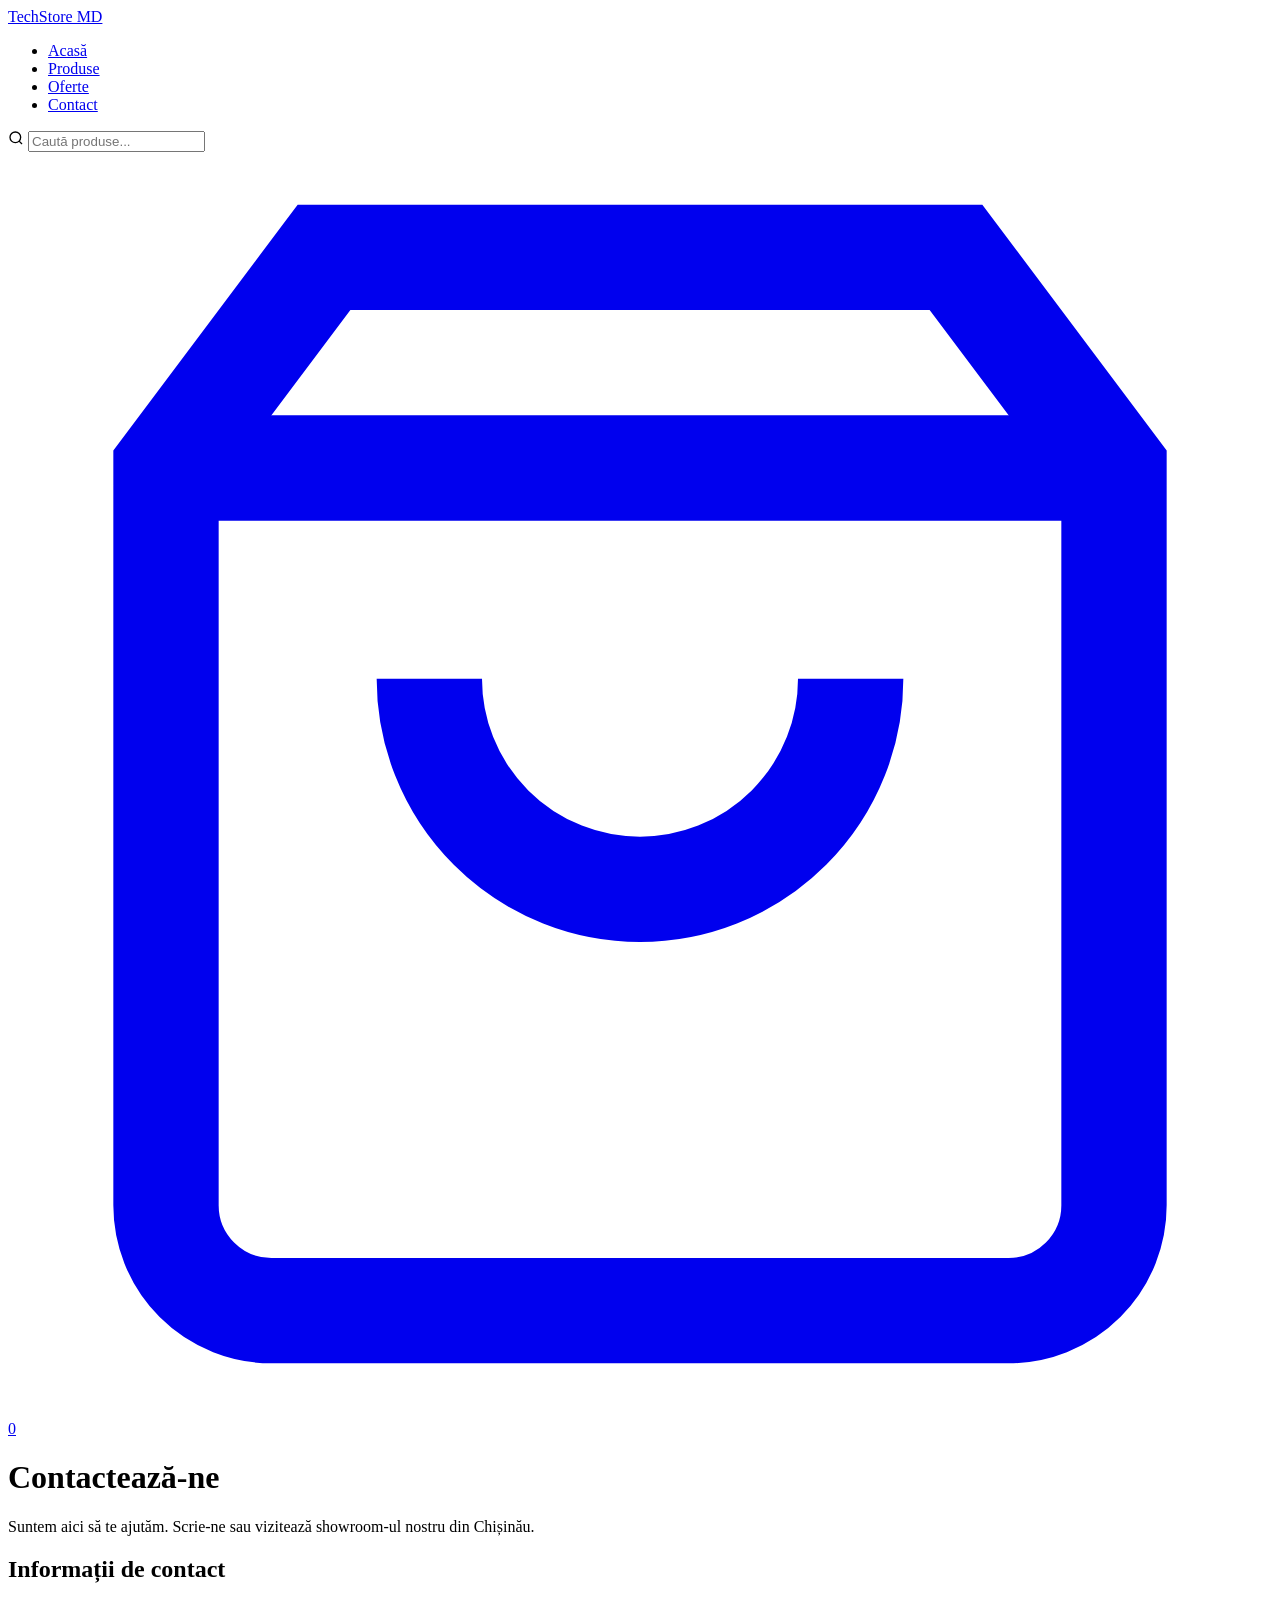
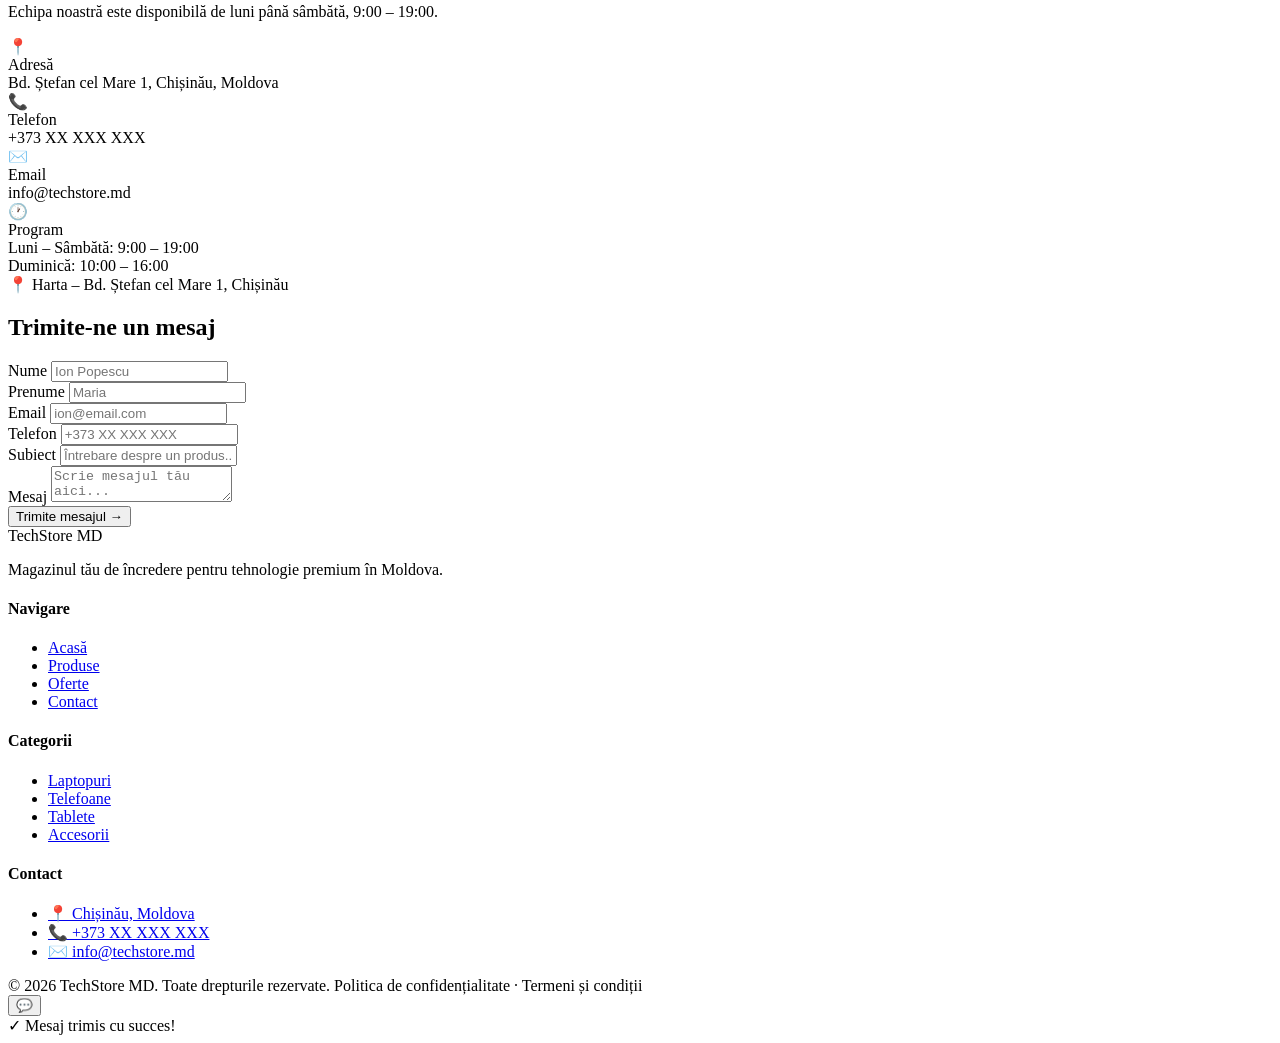
==== commit d9848355: "Add files via upload" ====
--- a/index.html
+++ b/index.html
@@ -3,905 +3,136 @@
 <head>
 <meta charset="UTF-8">
 <meta name="viewport" content="width=device-width, initial-scale=1.0">
-<title>TechStore MD – Tehnologie premium pentru viața ta</title>
+<title>Contact – TechStore MD</title>
 <link href="https://fonts.googleapis.com/css2?family=Syne:wght@400;600;700;800&family=DM+Sans:ital,wght@0,300;0,400;0,500;0,600;1,400&display=swap" rel="stylesheet">
-<style>
-  :root {
-    --black: #111111;
-    --white: #ffffff;
-    --gray-50: #f8f8f8;
-    --gray-100: #f1f1f1;
-    --gray-200: #e5e5e5;
-    --gray-400: #a0a0a0;
-    --gray-600: #6b6b6b;
-    --green: #22c55e;
-    --green-dark: #16a34a;
-    --red: #ef4444;
-    --blue: #3b82f6;
-    --orange: #f97316;
-    --yellow: #f59e0b;
-    --radius: 14px;
-    --radius-sm: 8px;
-    --shadow: 0 2px 16px rgba(0,0,0,0.08);
-    --shadow-md: 0 4px 24px rgba(0,0,0,0.12);
-  }
- 
-  * { box-sizing: border-box; margin: 0; padding: 0; }
- 
-  body {
-    font-family: 'DM Sans', sans-serif;
-    color: var(--black);
-    background: var(--white);
-    font-size: 15px;
-    line-height: 1.6;
-  }
- 
-  /* ─── NAVBAR ─── */
-  nav {
-    position: sticky; top: 0; z-index: 100;
-    background: var(--white);
-    border-bottom: 1px solid var(--gray-200);
-    padding: 0 40px;
-    display: flex; align-items: center; gap: 40px;
-    height: 64px;
-  }
-  .nav-logo {
-    font-family: 'Syne', sans-serif;
-    font-weight: 800; font-size: 1.3rem;
-    text-decoration: none; color: var(--black);
-    white-space: nowrap;
-  }
-  .nav-links {
-    display: flex; gap: 28px; list-style: none; flex: 1;
-  }
-  .nav-links a {
-    text-decoration: none; color: var(--black);
-    font-size: 0.95rem; font-weight: 500;
-    transition: color 0.2s;
-  }
-  .nav-links a:hover { color: var(--gray-600); }
-  .nav-search {
-    display: flex; align-items: center; gap: 8px;
-    background: var(--gray-100); border-radius: 10px;
-    padding: 8px 16px; flex: 0 0 280px;
-    border: 1px solid var(--gray-200);
-    transition: border-color 0.2s;
-  }
-  .nav-search:focus-within { border-color: var(--black); }
-  .nav-search input {
-    border: none; background: none; outline: none;
-    font-family: 'DM Sans', sans-serif;
-    font-size: 0.9rem; color: var(--black); width: 100%;
-  }
-  .nav-search input::placeholder { color: var(--gray-400); }
-  .nav-search svg { color: var(--gray-400); flex-shrink: 0; }
-  .nav-cart {
-    background: none; border: none; cursor: pointer;
-    position: relative; padding: 6px;
-  }
-  .nav-cart svg { width: 24px; height: 24px; }
-  .cart-badge {
-    position: absolute; top: 0; right: 0;
-    background: var(--black); color: var(--white);
-    font-size: 10px; font-weight: 700;
-    width: 18px; height: 18px;
-    border-radius: 50%; display: flex; align-items: center; justify-content: center;
-  }
- 
-  /* ─── HERO ─── */
-  .hero {
-    display: grid; grid-template-columns: 1fr 1fr;
-    min-height: 560px; padding: 60px 40px;
-    gap: 40px; align-items: center;
-    background: var(--gray-50);
-    position: relative; overflow: hidden;
-  }
-  .hero::before {
-    content: ''; position: absolute;
-    inset: 0; background: radial-gradient(ellipse at 70% 50%, rgba(34,197,94,0.06) 0%, transparent 60%);
-  }
-  .hero-content { position: relative; z-index: 1; }
-  .hero-badge {
-    display: inline-block;
-    background: var(--white); border: 1px solid var(--gray-200);
-    border-radius: 100px; padding: 6px 16px;
-    font-size: 0.85rem; font-weight: 500;
-    margin-bottom: 24px;
-  }
-  .hero h1 {
-    font-family: 'Syne', sans-serif;
-    font-size: clamp(2.4rem, 4vw, 3.2rem);
-    font-weight: 800; line-height: 1.1;
-    letter-spacing: -0.02em;
-    margin-bottom: 20px;
-  }
-  .hero p {
-    color: var(--gray-600); font-size: 1rem;
-    line-height: 1.7; margin-bottom: 32px;
-    max-width: 440px;
-  }
-  .hero-btns { display: flex; gap: 12px; flex-wrap: wrap; margin-bottom: 48px; }
-  .btn-primary {
-    background: var(--black); color: var(--white);
-    border: none; border-radius: 10px;
-    padding: 13px 24px; font-family: 'DM Sans', sans-serif;
-    font-size: 0.95rem; font-weight: 600;
-    cursor: pointer; text-decoration: none;
-    display: inline-flex; align-items: center; gap: 8px;
-    transition: background 0.2s, transform 0.15s;
-  }
-  .btn-primary:hover { background: #333; transform: translateY(-1px); }
-  .btn-outline {
-    background: var(--white); color: var(--black);
-    border: 1.5px solid var(--gray-200); border-radius: 10px;
-    padding: 13px 24px; font-family: 'DM Sans', sans-serif;
-    font-size: 0.95rem; font-weight: 600;
-    cursor: pointer; text-decoration: none;
-    display: inline-flex; align-items: center;
-    transition: border-color 0.2s, transform 0.15s;
-  }
-  .btn-outline:hover { border-color: var(--black); transform: translateY(-1px); }
-  .hero-stats { display: flex; gap: 40px; }
-  .hero-stat-num {
-    font-family: 'Syne', sans-serif;
-    font-size: 1.6rem; font-weight: 800;
-  }
-  .hero-stat-label { font-size: 0.85rem; color: var(--gray-600); }
-  .hero-image {
-    position: relative; border-radius: 20px; overflow: hidden;
-    height: 440px;
-  }
-  .hero-image img {
-    width: 100%; height: 100%; object-fit: cover;
-  }
-  .hero-badge-float {
-    position: absolute; bottom: 20px; right: 20px;
-    background: var(--white); border-radius: 12px;
-    padding: 12px 16px; display: flex; align-items: center; gap: 12px;
-    box-shadow: var(--shadow-md);
-  }
-  .hero-badge-icon {
-    width: 36px; height: 36px; border-radius: 50%;
-    background: var(--green); display: flex; align-items: center; justify-content: center;
-    color: white;
-  }
-  .hero-badge-float strong { display: block; font-size: 0.9rem; font-weight: 700; }
-  .hero-badge-float span { font-size: 0.8rem; color: var(--gray-600); }
- 
-  /* ─── CATEGORIES ─── */
-  .section { padding: 64px 40px; }
-  .section-header { text-align: center; margin-bottom: 40px; }
-  .section-header h2 {
-    font-family: 'Syne', sans-serif;
-    font-size: 1.6rem; font-weight: 700; margin-bottom: 8px;
-  }
-  .section-header p { color: var(--gray-600); }
- 
-  .categories-grid {
-    display: grid;
-    grid-template-columns: repeat(6, 1fr);
-    gap: 16px;
-  }
-  .category-card {
-    border: 1.5px solid var(--gray-200); border-radius: var(--radius);
-    overflow: hidden; cursor: pointer;
-    transition: all 0.2s;
-    text-decoration: none; color: var(--black);
-    display: flex; flex-direction: column; align-items: center;
-    position: relative;
-  }
-  .category-card:hover { border-color: var(--black); transform: translateY(-2px); box-shadow: var(--shadow); }
-  .category-card-img {
-    width: 100%; height: 100px; overflow: hidden;
-    position: relative;
-  }
-  .category-card-img img {
-    width: 100%; height: 100%; object-fit: cover;
-    transition: transform 0.3s;
-  }
-  .category-card:hover .category-card-img img { transform: scale(1.05); }
-  .category-card-img::after {
-    content: ''; position: absolute; inset: 0;
-    background: linear-gradient(to bottom, transparent 30%, rgba(0,0,0,0.4));
-  }
-  .category-card span {
-    font-size: 0.9rem; font-weight: 600;
-    padding: 10px 8px; text-align: center;
-  }
- 
-  /* product placeholder for broken images */
-  .img-placeholder {
-    width: 100%; height: 100%;
-    background: linear-gradient(135deg, #f1f1f1 0%, #e5e5e5 100%);
-    display: flex; align-items: center; justify-content: center;
-    font-size: 2.5rem;
-  }
- 
-  /* ─── BRANDS ─── */
-  .brands-section {
-    background: var(--gray-50);
-    border-top: 1px solid var(--gray-200);
-    border-bottom: 1px solid var(--gray-200);
-    padding: 32px 40px; text-align: center;
-  }
-  .brands-label {
-    font-size: 0.75rem; font-weight: 700; letter-spacing: 0.12em;
-    color: var(--gray-400); text-transform: uppercase; margin-bottom: 20px;
-  }
-  .brands-list {
-    display: flex; justify-content: center; gap: 48px; flex-wrap: wrap;
-    align-items: center;
-  }
-  .brands-list span {
-    font-family: 'Syne', sans-serif;
-    font-size: 1rem; font-weight: 700;
-    color: var(--gray-400); cursor: pointer;
-    transition: color 0.2s;
-  }
-  .brands-list span:hover { color: var(--black); }
- 
-  /* ─── OFFERS ─── */
-  .offers-header {
-    display: flex; align-items: center; gap: 10px; margin-bottom: 8px;
-  }
-  .offers-header h2 {
-    font-family: 'Syne', sans-serif; font-size: 1.4rem; font-weight: 700;
-  }
-  .offers-sub { color: var(--gray-600); margin-bottom: 28px; }
-  .offers-grid { display: grid; grid-template-columns: repeat(3, 1fr); gap: 20px; }
-  .offer-card {
-    border: 1.5px solid var(--gray-200); border-radius: var(--radius);
-    overflow: hidden; cursor: pointer;
-    transition: box-shadow 0.2s, transform 0.2s;
-  }
-  .offer-card:hover { box-shadow: var(--shadow-md); transform: translateY(-2px); }
-  .offer-img {
-    height: 200px; background: var(--gray-100);
-    position: relative; overflow: hidden;
-  }
-  .offer-img img {
-    width: 100%; height: 100%; object-fit: cover;
-    transition: transform 0.4s;
-  }
-  .offer-card:hover .offer-img img { transform: scale(1.04); }
-  .offer-badge {
-    position: absolute; top: 12px; right: 12px;
-    border-radius: 100px; padding: 4px 12px;
-    font-size: 0.8rem; font-weight: 700; color: white;
-    z-index: 2;
-  }
-  .badge-red { background: var(--red); }
-  .badge-blue { background: var(--blue); }
-  .badge-green { background: var(--green); }
-  .offer-body { padding: 18px; }
-  .offer-body h3 { font-weight: 700; font-size: 1rem; margin-bottom: 6px; }
-  .offer-body p { color: var(--gray-600); font-size: 0.88rem; margin-bottom: 12px; }
-  .offer-footer {
-    display: flex; justify-content: space-between; align-items: center;
-    font-size: 0.85rem; color: var(--gray-600);
-  }
-  .offer-footer a {
-    color: var(--black); font-weight: 600; text-decoration: none;
-    transition: text-decoration 0.1s;
-  }
-  .offer-footer a:hover { text-decoration: underline; }
- 
-  /* ─── PRODUCTS ─── */
-  .products-section { padding: 64px 40px; }
-  .products-header { margin-bottom: 32px; }
-  .products-header h2 {
-    font-family: 'Syne', sans-serif; font-size: 1.5rem; font-weight: 700;
-  }
-  .products-header p { color: var(--gray-600); }
-  .products-layout { display: grid; grid-template-columns: 220px 1fr; gap: 32px; }
- 
-  /* FILTERS */
-  .filters-panel {
-    border: 1.5px solid var(--gray-200); border-radius: var(--radius);
-    padding: 24px; height: fit-content;
-    position: sticky; top: 80px;
-  }
-  .filters-title {
-    display: flex; align-items: center; gap: 8px;
-    font-weight: 700; font-size: 0.95rem; margin-bottom: 20px;
-  }
-  .filters-group { margin-bottom: 24px; }
-  .filters-group-label {
-    font-size: 0.85rem; font-weight: 600; color: var(--gray-600);
-    margin-bottom: 12px;
-  }
-  .filter-option {
-    display: flex; align-items: center; gap: 10px;
-    margin-bottom: 10px; cursor: pointer;
-    font-size: 0.9rem;
-  }
-  .filter-option input[type="radio"] {
-    accent-color: var(--black);
-    width: 16px; height: 16px; cursor: pointer;
-  }
-  .price-inputs { display: flex; gap: 8px; align-items: center; }
-  .price-input {
-    border: 1.5px solid var(--gray-200); border-radius: 8px;
-    padding: 8px 10px; font-family: 'DM Sans', sans-serif;
-    font-size: 0.88rem; width: 100%; outline: none;
-    transition: border-color 0.2s;
-  }
-  .price-input:focus { border-color: var(--black); }
-  .price-sep { color: var(--gray-400); font-size: 0.85rem; }
-  .reset-btn {
-    background: none; border: none; cursor: pointer;
-    font-family: 'DM Sans', sans-serif;
-    font-size: 0.88rem; color: var(--gray-600);
-    margin-top: 12px; padding: 0; text-decoration: underline;
-  }
-  .reset-btn:hover { color: var(--black); }
- 
-  /* PRODUCT GRID */
-  .products-count { color: var(--gray-600); font-size: 0.9rem; margin-bottom: 20px; }
-  .products-grid { display: grid; grid-template-columns: repeat(3, 1fr); gap: 20px; }
-  .product-card {
-    border: 1.5px solid var(--gray-200); border-radius: var(--radius);
-    overflow: hidden; cursor: pointer;
-    transition: box-shadow 0.2s, transform 0.2s;
-  }
-  .product-card:hover { box-shadow: var(--shadow-md); transform: translateY(-2px); }
-  .product-img {
-    height: 180px; position: relative; overflow: hidden;
-    background: var(--gray-100);
-    display: flex; align-items: center; justify-content: center;
-  }
-  .product-img img {
-    width: 100%; height: 100%; object-fit: cover;
-    transition: transform 0.4s;
-  }
-  .product-card:hover .product-img img { transform: scale(1.04); }
-  .out-of-stock-overlay {
-    position: absolute; inset: 0;
-    background: rgba(0,0,0,0.5);
-    display: flex; align-items: center; justify-content: center;
-    z-index: 2;
-  }
-  .out-of-stock-overlay span {
-    background: var(--red); color: white;
-    padding: 6px 14px; border-radius: 100px;
-    font-size: 0.82rem; font-weight: 700;
-  }
-  .product-body { padding: 16px; }
-  .product-cat { font-size: 0.78rem; color: var(--gray-400); margin-bottom: 6px; text-transform: capitalize; }
-  .product-name { font-weight: 600; font-size: 0.92rem; margin-bottom: 8px; line-height: 1.4; }
-  .product-rating {
-    display: flex; align-items: center; gap: 6px;
-    font-size: 0.83rem; color: var(--gray-600); margin-bottom: 12px;
-  }
-  .stars { color: var(--yellow); }
-  .product-footer {
-    display: flex; align-items: center; justify-content: space-between;
-  }
-  .product-price {
-    font-family: 'Syne', sans-serif;
-    font-weight: 700; font-size: 1rem;
-  }
-  .btn-add {
-    background: var(--black); color: var(--white);
-    border: none; border-radius: 8px;
-    padding: 8px 16px; font-family: 'DM Sans', sans-serif;
-    font-size: 0.83rem; font-weight: 600;
-    cursor: pointer; display: flex; align-items: center; gap: 6px;
-    transition: background 0.2s;
-  }
-  .btn-add:hover { background: #333; }
-  .btn-add:disabled {
-    background: var(--gray-200); color: var(--gray-400); cursor: not-allowed;
-  }
- 
-  /* ─── REVIEWS ─── */
-  .reviews-section { padding: 64px 40px; background: var(--gray-50); }
-  .reviews-grid { display: grid; grid-template-columns: repeat(3, 1fr); gap: 20px; margin-bottom: 48px; }
-  .review-card {
-    background: var(--white); border-radius: var(--radius);
-    border: 1.5px solid var(--gray-200);
-    padding: 24px; position: relative;
-  }
-  .review-stars { color: var(--yellow); font-size: 1.1rem; margin-bottom: 12px; }
-  .review-quote {
-    position: absolute; top: 20px; right: 20px;
-    font-size: 2rem; color: var(--gray-200);
-    font-family: Georgia, serif;
-  }
-  .review-text { font-size: 0.9rem; line-height: 1.7; margin-bottom: 20px; }
-  .review-meta { border-top: 1px solid var(--gray-100); padding-top: 16px; display: flex; justify-content: space-between; align-items: flex-end; }
-  .review-author strong { display: block; font-weight: 700; font-size: 0.9rem; }
-  .review-author span { font-size: 0.82rem; color: var(--gray-600); }
-  .review-date { font-size: 0.82rem; color: var(--gray-400); }
- 
-  .stats-row {
-    display: grid; grid-template-columns: repeat(4, 1fr);
-    gap: 20px; text-align: center;
-  }
-  .stat-num {
-    font-family: 'Syne', sans-serif;
-    font-size: 2.4rem; font-weight: 800; margin-bottom: 4px;
-  }
-  .stat-label { color: var(--gray-600); font-size: 0.9rem; }
- 
-  /* ─── FAQ ─── */
-  .faq-section { padding: 64px 40px; max-width: 760px; margin: 0 auto; }
-  .faq-header { text-align: center; margin-bottom: 40px; }
-  .faq-icon {
-    width: 56px; height: 56px; border-radius: 50%;
-    border: 2px solid var(--gray-200);
-    display: flex; align-items: center; justify-content: center;
-    font-size: 1.4rem; margin: 0 auto 16px;
-  }
-  .faq-item {
-    border: 1.5px solid var(--gray-200); border-radius: var(--radius);
-    margin-bottom: 12px; overflow: hidden;
-    transition: border-color 0.2s;
-  }
-  .faq-item.open { border-color: var(--black); }
-  .faq-q {
-    display: flex; justify-content: space-between; align-items: center;
-    padding: 18px 20px; cursor: pointer;
-    font-weight: 600; font-size: 0.95rem;
-    background: var(--white);
-    user-select: none;
-  }
-  .faq-q svg { flex-shrink: 0; transition: transform 0.3s; }
-  .faq-item.open .faq-q svg { transform: rotate(180deg); }
-  .faq-a {
-    max-height: 0; overflow: hidden;
-    transition: max-height 0.35s ease, padding 0.2s;
-    padding: 0 20px;
-    font-size: 0.9rem; color: var(--gray-600); line-height: 1.7;
-    background: var(--white);
-  }
-  .faq-item.open .faq-a {
-    max-height: 200px; padding: 0 20px 18px;
-  }
- 
-  /* ─── FOOTER ─── */
-  footer {
-    background: var(--black); color: var(--white);
-    padding: 48px 40px 28px;
-  }
-  .footer-grid {
-    display: grid; grid-template-columns: 2fr 1fr 1fr 1fr;
-    gap: 40px; margin-bottom: 40px;
-  }
-  .footer-logo {
-    font-family: 'Syne', sans-serif;
-    font-size: 1.4rem; font-weight: 800; margin-bottom: 12px;
-  }
-  .footer-desc { color: #888; font-size: 0.9rem; line-height: 1.7; }
-  .footer-col h4 { font-size: 0.85rem; font-weight: 700; margin-bottom: 16px; color: #aaa; letter-spacing: 0.05em; text-transform: uppercase; }
-  .footer-col ul { list-style: none; }
-  .footer-col li { margin-bottom: 10px; }
-  .footer-col a { color: #888; text-decoration: none; font-size: 0.9rem; transition: color 0.2s; }
-  .footer-col a:hover { color: var(--white); }
-  .footer-bottom {
-    border-top: 1px solid #2a2a2a; padding-top: 24px;
-    display: flex; justify-content: space-between; align-items: center;
-    color: #666; font-size: 0.85rem;
-  }
- 
-  /* ─── CHAT BUTTON ─── */
-  .chat-btn {
-    position: fixed; bottom: 24px; left: 24px; z-index: 200;
-    width: 48px; height: 48px; border-radius: 50%;
-    background: var(--green); color: white; border: none;
-    cursor: pointer; display: flex; align-items: center; justify-content: center;
-    box-shadow: 0 4px 16px rgba(34,197,94,0.4);
-    transition: transform 0.2s;
-    font-size: 1.2rem;
-  }
-  .chat-btn:hover { transform: scale(1.1); }
- 
-  /* ─── TOAST ─── */
-  .toast {
-    position: fixed; bottom: 32px; right: 32px; z-index: 300;
-    background: var(--black); color: white;
-    padding: 14px 20px; border-radius: 12px;
-    font-size: 0.9rem; font-weight: 500;
-    opacity: 0; transform: translateY(16px);
-    transition: all 0.3s;
-    pointer-events: none;
-  }
-  .toast.show { opacity: 1; transform: translateY(0); }
- 
-  /* SVG product icons fallback */
-  .product-icon-wrap {
-    width: 100%; height: 100%;
-    display: flex; align-items: center; justify-content: center;
-    background: linear-gradient(135deg, #f8f8f8 0%, #ececec 100%);
-    font-size: 3.5rem;
-  }
- 
-  @media (max-width: 1024px) {
-    .categories-grid { grid-template-columns: repeat(3, 1fr); }
-    .products-grid { grid-template-columns: repeat(2, 1fr); }
-    .products-layout { grid-template-columns: 1fr; }
-    .filters-panel { position: static; }
-    .footer-grid { grid-template-columns: 1fr 1fr; }
-  }
-  @media (max-width: 768px) {
-    nav { padding: 0 20px; gap: 16px; }
-    .nav-search { display: none; }
-    .hero { grid-template-columns: 1fr; padding: 40px 20px; }
-    .hero-image { height: 260px; }
-    .section { padding: 48px 20px; }
-    .categories-grid { grid-template-columns: repeat(2, 1fr); }
-    .offers-grid, .reviews-grid { grid-template-columns: 1fr; }
-    .products-grid { grid-template-columns: 1fr; }
-    .stats-row { grid-template-columns: repeat(2, 1fr); }
-    .footer-grid { grid-template-columns: 1fr; }
-    .footer-bottom { flex-direction: column; gap: 8px; text-align: center; }
-  }
-</style>
+<link rel="stylesheet" href="css/style.css">
 </head>
 <body>
- 
-<!-- NAVBAR -->
+
 <nav>
-  <a href="#" class="nav-logo">TechStore MD</a>
+  <a href="index.html" class="nav-logo">TechStore MD</a>
   <ul class="nav-links">
-    <li><a href="#">Acasă</a></li>
-    <li><a href="#">Produse</a></li>
-    <li><a href="#">Oferte</a></li>
-    <li><a href="#">Contact</a></li>
+    <li><a href="index.html">Acasă</a></li>
+    <li><a href="produse.html">Produse</a></li>
+    <li><a href="oferte.html">Oferte</a></li>
+    <li><a href="contact.html" class="active">Contact</a></li>
   </ul>
   <div class="nav-search">
     <svg width="16" height="16" fill="none" stroke="currentColor" stroke-width="2" viewBox="0 0 24 24"><circle cx="11" cy="11" r="8"/><path d="m21 21-4.35-4.35"/></svg>
     <input type="text" placeholder="Caută produse...">
   </div>
-  <button class="nav-cart" onclick="openCart()">
+  <a href="cos.html" class="nav-cart">
     <svg fill="none" stroke="currentColor" stroke-width="2" viewBox="0 0 24 24"><path d="M6 2 3 6v14a2 2 0 0 0 2 2h14a2 2 0 0 0 2-2V6l-3-4z"/><line x1="3" y1="6" x2="21" y2="6"/><path d="M16 10a4 4 0 0 1-8 0"/></svg>
     <span class="cart-badge" id="cartBadge">0</span>
-  </button>
+  </a>
 </nav>
- 
-<!-- HERO -->
-<section class="hero">
-  <div class="hero-content">
-    <div class="hero-badge">Nouă colecție 2026</div>
-    <h1>Tehnologie premium pentru viața ta</h1>
-    <p>Descoperă cele mai noi produse Apple, Samsung, Dell și multe altele. Garanție oficială și livrare rapidă în toată Moldova.</p>
-    <div class="hero-btns">
-      <a href="#products" class="btn-primary">Vezi produsele →</a>
-      <a href="#oferte" class="btn-outline">Oferte speciale</a>
-    </div>
-    <div class="hero-stats">
+
+<div class="page-hero">
+  <h1>Contactează-ne</h1>
+  <p>Suntem aici să te ajutăm. Scrie-ne sau vizitează showroom-ul nostru din Chișinău.</p>
+</div>
+
+<div class="contact-layout">
+  <div class="contact-info">
+    <h2>Informații de contact</h2>
+    <p>Echipa noastră este disponibilă de luni până sâmbătă, 9:00 – 19:00.</p>
+
+    <div class="contact-card">
+      <div class="contact-card-icon">📍</div>
       <div>
-        <div class="hero-stat-num">500+</div>
-        <div class="hero-stat-label">Produse</div>
-      </div>
-      <div>
-        <div class="hero-stat-num">10K+</div>
-        <div class="hero-stat-label">Clienți mulțumiți</div>
-      </div>
-      <div>
-        <div class="hero-stat-num">24h</div>
-        <div class="hero-stat-label">Livrare rapidă</div>
+        <div class="contact-card-title">Adresă</div>
+        <div class="contact-card-value">Bd. Ștefan cel Mare 1, Chișinău, Moldova</div>
       </div>
     </div>
-  </div>
-  <div class="hero-image">
-    <img src="https://images.unsplash.com/photo-1517336714731-489689fd1ca8?w=800&q=80" alt="MacBook Pro" loading="eager"
-         onerror="this.parentElement.innerHTML='<div class=\'product-icon-wrap\'>💻</div>'">
-    <div class="hero-badge-float">
-      <div class="hero-badge-icon">
-        <svg width="18" height="18" fill="none" stroke="white" stroke-width="2.5" viewBox="0 0 24 24"><polyline points="20 6 9 17 4 12"/></svg>
-      </div>
+    <div class="contact-card">
+      <div class="contact-card-icon">📞</div>
       <div>
-        <strong>Produse originale</strong>
-        <span>Garanție oficială</span>
+        <div class="contact-card-title">Telefon</div>
+        <div class="contact-card-value">+373 XX XXX XXX</div>
       </div>
     </div>
+    <div class="contact-card">
+      <div class="contact-card-icon">✉️</div>
+      <div>
+        <div class="contact-card-title">Email</div>
+        <div class="contact-card-value">info@techstore.md</div>
+      </div>
+    </div>
+    <div class="contact-card">
+      <div class="contact-card-icon">🕐</div>
+      <div>
+        <div class="contact-card-title">Program</div>
+        <div class="contact-card-value">Luni – Sâmbătă: 9:00 – 19:00<br>Duminică: 10:00 – 16:00</div>
+      </div>
+    </div>
+
+    <div class="map-wrap">
+      📍 Harta – Bd. Ștefan cel Mare 1, Chișinău
+    </div>
   </div>
-</section>
- 
-<!-- CATEGORIES -->
-<section class="section">
-  <div class="section-header">
-    <h2>Categorii populare</h2>
-    <p>Explorează produsele după categorie</p>
-  </div>
-  <div class="categories-grid">
-    <a href="#" class="category-card" onclick="filterCategory('Laptopuri'); return false;">
-      <div class="category-card-img">
-        <img src="https://images.unsplash.com/photo-1496181133206-80ce9b88a853?w=400&q=80" alt="Laptopuri" loading="lazy"
-             onerror="this.parentElement.innerHTML='<div class=\'product-icon-wrap\'>💻</div>'">
+
+  <div class="contact-form-wrap">
+    <h2>Trimite-ne un mesaj</h2>
+    <div class="form-row">
+      <div class="form-group">
+        <label class="form-label">Nume</label>
+        <input type="text" class="form-input" placeholder="Ion Popescu">
       </div>
-      <span>Laptopuri</span>
-    </a>
-    <a href="#" class="category-card" onclick="filterCategory('Telefoane'); return false;">
-      <div class="category-card-img">
-        <img src="https://images.unsplash.com/photo-1592899677977-9c10002761d0?w=400&q=80" alt="Telefoane" loading="lazy"
-             onerror="this.parentElement.innerHTML='<div class=\'product-icon-wrap\'>📱</div>'">
+      <div class="form-group">
+        <label class="form-label">Prenume</label>
+        <input type="text" class="form-input" placeholder="Maria">
       </div>
-      <span>Telefoane</span>
-    </a>
-    <a href="#" class="category-card" onclick="filterCategory('Tablete'); return false;">
-      <div class="category-card-img">
-        <img src="https://images.unsplash.com/photo-1589739900266-43b2843f4c12?w=400&q=80" alt="Tablete" loading="lazy"
-             onerror="this.parentElement.innerHTML='<div class=\'product-icon-wrap\'>📲</div>'">
-      </div>
-      <span>Tablete</span>
-    </a>
-    <a href="#" class="category-card" onclick="filterCategory('Accesorii'); return false;">
-      <div class="category-card-img">
-        <img src="https://images.unsplash.com/photo-1484704849700-f032a568e944?w=400&q=80" alt="Accesorii" loading="lazy"
-             onerror="this.parentElement.innerHTML='<div class=\'product-icon-wrap\'>🎧</div>'">
-      </div>
-      <span>Accesorii</span>
-    </a>
-    <a href="#" class="category-card" onclick="filterCategory('Monitoare'); return false;">
-      <div class="category-card-img">
-        <img src="https://images.unsplash.com/photo-1547119957-637f8679db1e?w=400&q=80" alt="Monitoare" loading="lazy"
-             onerror="this.parentElement.innerHTML='<div class=\'product-icon-wrap\'>🖥️</div>'">
-      </div>
-      <span>Monitoare</span>
-    </a>
-    <a href="#" class="category-card" onclick="filterCategory('Wearables'); return false;">
-      <div class="category-card-img">
-        <img src="https://images.unsplash.com/photo-1544117519-31a4b719223d?w=400&q=80" alt="Wearables" loading="lazy"
-             onerror="this.parentElement.innerHTML='<div class=\'product-icon-wrap\'>⌚</div>'">
-      </div>
-      <span>Wearables</span>
-    </a>
-  </div>
-</section>
- 
-<!-- BRANDS -->
-<div class="brands-section">
-  <div class="brands-label">Branduri de încredere</div>
-  <div class="brands-list">
-    <span>Apple</span>
-    <span>Samsung</span>
-    <span>Dell</span>
-    <span>HP</span>
-    <span>Lenovo</span>
-    <span>Asus</span>
-    <span>Sony</span>
-    <span>Logitech</span>
+    </div>
+    <div class="form-group">
+      <label class="form-label">Email</label>
+      <input type="email" class="form-input" placeholder="ion@email.com">
+    </div>
+    <div class="form-group">
+      <label class="form-label">Telefon</label>
+      <input type="tel" class="form-input" placeholder="+373 XX XXX XXX">
+    </div>
+    <div class="form-group">
+      <label class="form-label">Subiect</label>
+      <input type="text" class="form-input" placeholder="Întrebare despre un produs...">
+    </div>
+    <div class="form-group">
+      <label class="form-label">Mesaj</label>
+      <textarea class="form-textarea" placeholder="Scrie mesajul tău aici..."></textarea>
+    </div>
+    <button class="form-submit" onclick="submitForm(this)">Trimite mesajul →</button>
   </div>
 </div>
- 
-<!-- OFERTE SPECIALE -->
-<section class="section" id="oferte">
-  <div class="offers-header">
-    <svg width="20" height="20" fill="none" stroke="currentColor" stroke-width="2" viewBox="0 0 24 24"><path d="M20.59 13.41l-7.17 7.17a2 2 0 0 1-2.83 0L2 12V2h10l8.59 8.59a2 2 0 0 1 0 2.82z"/><line x1="7" y1="7" x2="7.01" y2="7"/></svg>
-    <h2>Oferte speciale</h2>
-  </div>
-  <p class="offers-sub">Profită de reducerile noastre exclusive</p>
-  <div class="offers-grid">
-    <div class="offer-card">
-      <div class="offer-img">
-        <img src="https://images.unsplash.com/photo-1593642632559-0c6d3fc62b89?w=600&q=80" alt="Laptop gaming" loading="lazy"
-             onerror="this.parentElement.innerHTML+='<div class=\'product-icon-wrap\'>🎮</div>'; this.style.display='none'">
-        <span class="offer-badge badge-red">-30%</span>
-      </div>
-      <div class="offer-body">
-        <h3>Flash Sale - 24h</h3>
-        <p>Reduceri de până la 30% la laptopuri gaming</p>
-        <div class="offer-footer">
-          <span>⏱ <span id="timer">18:45:32</span></span>
-          <a href="#">Vezi oferta →</a>
-        </div>
-      </div>
-    </div>
-    <div class="offer-card">
-      <div class="offer-img">
-        <img src="https://images.unsplash.com/photo-1632661674596-df8be070a5c5?w=600&q=80" alt="iPhone" loading="lazy"
-             onerror="this.parentElement.innerHTML+='<div class=\'product-icon-wrap\'>📱</div>'; this.style.display='none'">
-        <span class="offer-badge badge-blue">-15%</span>
-      </div>
-      <div class="offer-body">
-        <h3>Deal al săptămânii</h3>
-        <p>iPhone 15 Pro la cel mai bun preț</p>
-        <div class="offer-footer">
-          <span>⏱ 4 zile</span>
-          <a href="#">Vezi oferta →</a>
-        </div>
-      </div>
-    </div>
-    <div class="offer-card">
-      <div class="offer-img">
-        <img src="https://images.unsplash.com/photo-1517336714731-489689fd1ca8?w=600&q=80" alt="MacBook Bundle" loading="lazy"
-             onerror="this.parentElement.innerHTML+='<div class=\'product-icon-wrap\'>💻</div>'; this.style.display='none'">
-        <span class="offer-badge badge-green">SAVE</span>
-      </div>
-      <div class="offer-body">
-        <h3>Bundle Offer</h3>
-        <p>MacBook + AirPods – Economisești 2000 MDL</p>
-        <div class="offer-footer">
-          <span>⏱ 7 zile</span>
-          <a href="#">Vezi oferta →</a>
-        </div>
-      </div>
-    </div>
-  </div>
-</section>
- 
-<!-- PRODUCTS -->
-<section class="products-section" id="products">
-  <div class="products-header">
-    <h2>Produse tehnice premium</h2>
-    <p>Descoperă cele mai noi produse la cele mai bune prețuri în Moldova</p>
-  </div>
-  <div class="products-layout">
-    <!-- FILTERS -->
-    <aside class="filters-panel">
-      <div class="filters-title">
-        <svg width="16" height="16" fill="none" stroke="currentColor" stroke-width="2" viewBox="0 0 24 24"><polygon points="22 3 2 3 10 12.46 10 19 14 21 14 12.46 22 3"/></svg>
-        Filtre
-      </div>
-      <div class="filters-group">
-        <div class="filters-group-label">Categorie</div>
-        <label class="filter-option"><input type="radio" name="cat" value="Toate" checked onchange="filterByRadio(this)"> Toate</label>
-        <label class="filter-option"><input type="radio" name="cat" value="Laptopuri" onchange="filterByRadio(this)"> Laptopuri</label>
-        <label class="filter-option"><input type="radio" name="cat" value="Telefoane" onchange="filterByRadio(this)"> Telefoane</label>
-        <label class="filter-option"><input type="radio" name="cat" value="Tablete" onchange="filterByRadio(this)"> Tablete</label>
-        <label class="filter-option"><input type="radio" name="cat" value="Monitoare" onchange="filterByRadio(this)"> Monitoare</label>
-        <label class="filter-option"><input type="radio" name="cat" value="Accesorii" onchange="filterByRadio(this)"> Accesorii</label>
-        <label class="filter-option"><input type="radio" name="cat" value="Wearables" onchange="filterByRadio(this)"> Wearables</label>
-      </div>
-      <div class="filters-group">
-        <div class="filters-group-label">Preț (MDL)</div>
-        <div class="price-inputs">
-          <input type="number" class="price-input" id="priceMin" value="0" min="0" onchange="filterProducts()">
-          <span class="price-sep">–</span>
-          <input type="number" class="price-input" id="priceMax" value="50000" max="50000" onchange="filterProducts()">
-        </div>
-      </div>
-      <button class="reset-btn" onclick="resetFilters()">Resetează filtrele</button>
-    </aside>
- 
-    <!-- GRID -->
-    <div>
-      <div class="products-count" id="productsCount">12 produse găsite</div>
-      <div class="products-grid" id="productsGrid"></div>
-    </div>
-  </div>
-</section>
- 
-<!-- REVIEWS -->
-<section class="reviews-section">
-  <div class="section-header">
-    <h2>Ce spun clienții noștri</h2>
-    <p>Peste 10,000 de clienți mulțumiți în toată Moldova</p>
-  </div>
-  <div class="reviews-grid">
-    <div class="review-card">
-      <div class="review-stars">★★★★★</div>
-      <div class="review-quote">"</div>
-      <p class="review-text">Serviciu excelent! Am comandat un MacBook și a ajuns în 24h. Produsul este original și prețul foarte competitiv. Recomand cu încredere!</p>
-      <div class="review-meta">
-        <div class="review-author">
-          <strong>Ana Popescu</strong>
-          <span>Chișinău</span>
-        </div>
-        <span class="review-date">15 Aprilie 2026</span>
-      </div>
-    </div>
-    <div class="review-card">
-      <div class="review-stars">★★★★★</div>
-      <div class="review-quote">"</div>
-      <p class="review-text">Prima dată când comand de la TechStore și sunt foarte mulțumit. Echipa a fost foarte profesionistă și m-au ajutat să aleg telefonul potrivit.</p>
-      <div class="review-meta">
-        <div class="review-author">
-          <strong>Mihai Rusu</strong>
-          <span>Bălți</span>
-        </div>
-        <span class="review-date">10 Aprilie 2026</span>
-      </div>
-    </div>
-    <div class="review-card">
-      <div class="review-stars">★★★★★</div>
-      <div class="review-quote">"</div>
-      <p class="review-text">Cel mai bun magazin tech din Moldova! Prețuri corecte, livrare rapidă și suport excelent. Am cumpărat și pentru prieteni.</p>
-      <div class="review-meta">
-        <div class="review-author">
-          <strong>Elena Ciobanu</strong>
-          <span>Cahul</span>
-        </div>
-        <span class="review-date">5 Aprilie 2026</span>
-      </div>
-    </div>
-  </div>
-  <div class="stats-row">
-    <div><div class="stat-num">4.9/5</div><div class="stat-label">Rating mediu</div></div>
-    <div><div class="stat-num">10K+</div><div class="stat-label">Clienți fericiți</div></div>
-    <div><div class="stat-num">500+</div><div class="stat-label">Produse</div></div>
-    <div><div class="stat-num">99%</div><div class="stat-label">Recomandări</div></div>
-  </div>
-</section>
- 
-<!-- FAQ -->
-<section style="padding: 64px 40px;">
-  <div style="max-width: 760px; margin: 0 auto;">
-    <div class="faq-header">
-      <div class="faq-icon">❓</div>
-      <h2 style="font-family:'Syne',sans-serif;font-size:1.6rem;font-weight:700;margin-bottom:8px;">Întrebări frecvente</h2>
-      <p style="color:var(--gray-600)">Răspunsuri la cele mai comune întrebări</p>
-    </div>
-    <div id="faqList">
-      <div class="faq-item">
-        <div class="faq-q" onclick="toggleFaq(this)">
-          Care sunt opțiunile de livrare?
-          <svg width="18" height="18" fill="none" stroke="currentColor" stroke-width="2" viewBox="0 0 24 24"><polyline points="6 9 12 15 18 9"/></svg>
-        </div>
-        <div class="faq-a">Livrăm în toată Moldova în 24h prin curier rapid. Livrarea este gratuită pentru comenzi peste 3000 MDL. Poți ridica produsul și direct din showroom-ul nostru din Chișinău.</div>
-      </div>
-      <div class="faq-item">
-        <div class="faq-q" onclick="toggleFaq(this)">
-          Ce metode de plată acceptați?
-          <svg width="18" height="18" fill="none" stroke="currentColor" stroke-width="2" viewBox="0 0 24 24"><polyline points="6 9 12 15 18 9"/></svg>
-        </div>
-        <div class="faq-a">Acceptăm plata cu card bancar (Visa/Mastercard), numerar la livrare, transfer bancar și plata în rate prin Moldova Agroindbank și Victoriabank.</div>
-      </div>
-      <div class="faq-item">
-        <div class="faq-q" onclick="toggleFaq(this)">
-          Produsele au garanție?
-          <svg width="18" height="18" fill="none" stroke="currentColor" stroke-width="2" viewBox="0 0 24 24"><polyline points="6 9 12 15 18 9"/></svg>
-        </div>
-        <div class="faq-a">Da! Toate produsele noastre sunt originale și beneficiază de garanție oficială de la producător – 12 sau 24 de luni, în funcție de produs. Oferim și garanție extinsă la cerere.</div>
-      </div>
-      <div class="faq-item">
-        <div class="faq-q" onclick="toggleFaq(this)">
-          Pot returna un produs?
-          <svg width="18" height="18" fill="none" stroke="currentColor" stroke-width="2" viewBox="0 0 24 24"><polyline points="6 9 12 15 18 9"/></svg>
-        </div>
-        <div class="faq-a">Da, acceptăm returnări în 14 zile de la livrare, dacă produsul este în stare originală și ambalajul este intact. Contactează-ne și ne ocupăm de tot procesul.</div>
-      </div>
-      <div class="faq-item">
-        <div class="faq-q" onclick="toggleFaq(this)">
-          Produsele sunt originale?
-          <svg width="18" height="18" fill="none" stroke="currentColor" stroke-width="2" viewBox="0 0 24 24"><polyline points="6 9 12 15 18 9"/></svg>
-        </div>
-        <div class="faq-a">100% da. Colaborăm direct cu distribuitori autorizați și importatori oficiali. Fiecare produs vine cu certificat de autenticitate și garanție oficială.</div>
-      </div>
-      <div class="faq-item">
-        <div class="faq-q" onclick="toggleFaq(this)">
-          Cum pot urmări comanda mea?
-          <svg width="18" height="18" fill="none" stroke="currentColor" stroke-width="2" viewBox="0 0 24 24"><polyline points="6 9 12 15 18 9"/></svg>
-        </div>
-        <div class="faq-a">După plasarea comenzii primești un SMS și email cu numărul de tracking. Poți urmări livrarea în timp real pe site-ul curierului. Echipa noastră te contactează înainte de livrare.</div>
-      </div>
-    </div>
-  </div>
-</section>
- 
-<!-- FOOTER -->
+
 <footer>
   <div class="footer-grid">
     <div>
       <div class="footer-logo">TechStore MD</div>
-      <p class="footer-desc">Magazinul tău de încredere pentru tehnologie premium în Moldova. Garanție oficială, livrare rapidă, prețuri corecte.</p>
+      <p class="footer-desc">Magazinul tău de încredere pentru tehnologie premium în Moldova.</p>
     </div>
     <div class="footer-col">
       <h4>Navigare</h4>
       <ul>
-        <li><a href="#">Acasă</a></li>
-        <li><a href="#">Produse</a></li>
-        <li><a href="#">Oferte</a></li>
-        <li><a href="#">Contact</a></li>
+        <li><a href="index.html">Acasă</a></li>
+        <li><a href="produse.html">Produse</a></li>
+        <li><a href="oferte.html">Oferte</a></li>
+        <li><a href="contact.html">Contact</a></li>
       </ul>
     </div>
     <div class="footer-col">
       <h4>Categorii</h4>
       <ul>
-        <li><a href="#">Laptopuri</a></li>
-        <li><a href="#">Telefoane</a></li>
-        <li><a href="#">Tablete</a></li>
-        <li><a href="#">Accesorii</a></li>
+        <li><a href="produse.html?cat=Laptopuri">Laptopuri</a></li>
+        <li><a href="produse.html?cat=Telefoane">Telefoane</a></li>
+        <li><a href="produse.html?cat=Tablete">Tablete</a></li>
+        <li><a href="produse.html?cat=Accesorii">Accesorii</a></li>
       </ul>
     </div>
     <div class="footer-col">
       <h4>Contact</h4>
       <ul>
-        <li><a href="#">📍 Chișinău, Moldova</a></li>
-        <li><a href="#">📞 +373 XX XXX XXX</a></li>
-        <li><a href="#">✉️ info@techstore.md</a></li>
+        <li><a href="contact.html">📍 Chișinău, Moldova</a></li>
+        <li><a href="contact.html">📞 +373 XX XXX XXX</a></li>
+        <li><a href="contact.html">✉️ info@techstore.md</a></li>
       </ul>
     </div>
   </div>
@@ -910,207 +141,26 @@
     <span>Politica de confidențialitate · Termeni și condiții</span>
   </div>
 </footer>
- 
-<!-- CHAT BTN -->
+
 <button class="chat-btn" title="Chat support">💬</button>
- 
-<!-- TOAST -->
-<div class="toast" id="toast">✓ Produs adăugat în coș!</div>
- 
+<div class="toast" id="toast">✓ Mesaj trimis cu succes!</div>
+
+<script src="js/main.js"></script>
 <script>
-  // ── PRODUCTS DATA cu emoji fallback pentru fiecare produs ──
-  const products = [
-    {
-      id: 1, cat: 'Laptopuri',
-      name: 'Laptop Dell XPS 15 – Intel Core i7, 16GB RAM, 512GB SSD',
-      price: 28999, rating: 4.8, reviews: 124,
-      img: 'https://images.unsplash.com/photo-1593642632559-0c6d3fc62b89?w=500&q=80',
-      emoji: '💻',
-      inStock: true
-    },
-    {
-      id: 2, cat: 'Telefoane',
-      name: 'iPhone 15 Pro Max 256GB – Titanium Natural',
-      price: 24500, rating: 4.9, reviews: 342,
-      img: 'https://images.unsplash.com/photo-1632661674596-df8be070a5c5?w=500&q=80',
-      emoji: '📱',
-      inStock: true
-    },
-    {
-      id: 3, cat: 'Telefoane',
-      name: 'Samsung Galaxy S24 Ultra 512GB',
-      price: 22300, rating: 4.7, reviews: 298,
-      img: 'https://images.unsplash.com/photo-1598327105666-5b89351aff97?w=500&q=80',
-      emoji: '📱',
-      inStock: true
-    },
-    {
-      id: 4, cat: 'Laptopuri',
-      name: 'MacBook Pro 14" M3 Pro – 18GB RAM, 1TB SSD',
-      price: 45999, rating: 5, reviews: 187,
-      img: 'https://images.unsplash.com/photo-1517336714731-489689fd1ca8?w=500&q=80',
-      emoji: '💻',
-      inStock: true
-    },
-    {
-      id: 5, cat: 'Accesorii',
-      name: 'Sony WH-1000XM5 – Căști wireless cu noise cancelling',
-      price: 7899, rating: 4.8, reviews: 456,
-      img: 'https://images.unsplash.com/photo-1484704849700-f032a568e944?w=500&q=80',
-      emoji: '🎧',
-      inStock: true
-    },
-    {
-      id: 6, cat: 'Tablete',
-      name: 'iPad Pro 12.9" M2 – 256GB Wi-Fi',
-      price: 21999, rating: 4.9, reviews: 234,
-      img: 'https://images.unsplash.com/photo-1589739900266-43b2843f4c12?w=500&q=80',
-      emoji: '📲',
-      inStock: true
-    },
-    {
-      id: 7, cat: 'Accesorii',
-      name: 'Logitech MX Master 3S – Mouse wireless',
-      price: 1899, rating: 4.7, reviews: 678,
-      img: 'https://images.unsplash.com/photo-1527814050087-3793815479db?w=500&q=80',
-      emoji: '🖱️',
-      inStock: true
-    },
-    {
-      id: 8, cat: 'Monitoare',
-      name: 'Samsung 27" Monitor 4K UHD – 144Hz',
-      price: 8499, rating: 4.6, reviews: 189,
-      img: 'https://images.unsplash.com/photo-1547119957-637f8679db1e?w=500&q=80',
-      emoji: '🖥️',
-      inStock: true
-    },
-    {
-      id: 9, cat: 'Wearables',
-      name: 'Apple Watch Series 9 – GPS + Cellular 45mm',
-      price: 9899, rating: 4.8, reviews: 523,
-      img: 'https://images.unsplash.com/photo-1544117519-31a4b719223d?w=500&q=80',
-      emoji: '⌚',
-      inStock: false
-    },
-    {
-      id: 10, cat: 'Accesorii',
-      name: 'Keychron K8 Pro – Tastatură mecanică wireless',
-      price: 2199, rating: 4.7, reviews: 312,
-      img: 'https://images.unsplash.com/photo-1595225476474-87563907a212?w=500&q=80',
-      emoji: '⌨️',
-      inStock: true
-    },
-    {
-      id: 11, cat: 'Accesorii',
-      name: 'AirPods Pro (2nd generation) cu USB-C',
-      price: 5499, rating: 4.9, reviews: 892,
-      img: 'https://images.unsplash.com/photo-1606741965509-717c3f54e4c5?w=500&q=80',
-      emoji: '🎧',
-      inStock: true
-    },
-    {
-      id: 12, cat: 'Laptopuri',
-      name: 'Asus ROG Strix Gaming Laptop – RTX 4070, 32GB RAM',
-      price: 35999, rating: 4.7, reviews: 156,
-      img: 'https://images.unsplash.com/photo-1496181133206-80ce9b88a853?w=500&q=80',
-      emoji: '🎮',
-      inStock: true
-    },
-  ];
- 
-  let cartCount = 0;
-  let activeCategory = 'Toate';
- 
-  function renderProducts(list) {
-    const grid = document.getElementById('productsGrid');
-    document.getElementById('productsCount').textContent = list.length + ' produse găsite';
-    grid.innerHTML = list.map(p => `
-      <div class="product-card">
-        <div class="product-img">
-          <img src="${p.img}" alt="${p.name}" loading="lazy"
-               onerror="this.style.display='none'; this.nextElementSibling && (this.nextElementSibling.style.display='flex'); if(!this.nextSibling || !this.nextSibling.classList || !this.nextSibling.classList.contains('img-placeholder')) { let d=document.createElement('div'); d.className='product-icon-wrap'; d.textContent='${p.emoji}'; this.parentElement.insertBefore(d, this.nextSibling); }">
-          ${!p.inStock ? `<div class="out-of-stock-overlay"><span>Stoc epuizat</span></div>` : ''}
-        </div>
-        <div class="product-body">
-          <div class="product-cat">${p.cat}</div>
-          <div class="product-name">${p.name}</div>
-          <div class="product-rating">
-            <span class="stars">${'★'.repeat(Math.floor(p.rating))}${'☆'.repeat(5-Math.floor(p.rating))}</span>
-            ${p.rating} (${p.reviews})
-          </div>
-          <div class="product-footer">
-            <div class="product-price">${p.price.toLocaleString('ro')} MDL</div>
-            <button class="btn-add" ${!p.inStock ? 'disabled' : ''} onclick="addToCart(${p.id})">
-              🛒 Adaugă
-            </button>
-          </div>
-        </div>
-      </div>
-    `).join('');
-  }
- 
-  function filterProducts() {
-    const min = parseInt(document.getElementById('priceMin').value) || 0;
-    const max = parseInt(document.getElementById('priceMax').value) || 999999;
-    let filtered = products.filter(p => p.price >= min && p.price <= max);
-    if (activeCategory !== 'Toate') filtered = filtered.filter(p => p.cat === activeCategory);
-    renderProducts(filtered);
-  }
- 
-  function filterByRadio(el) {
-    activeCategory = el.value;
-    filterProducts();
-  }
- 
-  function filterCategory(cat) {
-    activeCategory = cat;
-    document.querySelectorAll('input[name="cat"]').forEach(r => { r.checked = r.value === cat; });
-    filterProducts();
-    document.getElementById('products').scrollIntoView({ behavior: 'smooth' });
-  }
- 
-  function resetFilters() {
-    activeCategory = 'Toate';
-    document.getElementById('priceMin').value = 0;
-    document.getElementById('priceMax').value = 50000;
-    document.querySelectorAll('input[name="cat"]').forEach(r => { r.checked = r.value === 'Toate'; });
-    filterProducts();
-  }
- 
-  function addToCart(id) {
-    cartCount++;
-    document.getElementById('cartBadge').textContent = cartCount;
-    showToast();
-  }
- 
-  function openCart() {
-    alert(`Ai ${cartCount} produs(e) în coș.`);
-  }
- 
-  function showToast() {
-    const t = document.getElementById('toast');
-    t.classList.add('show');
-    setTimeout(() => t.classList.remove('show'), 2000);
-  }
- 
-  function toggleFaq(el) {
-    const item = el.parentElement;
-    item.classList.toggle('open');
-  }
- 
-  // Timer countdown
-  let seconds = 18*3600 + 45*60 + 32;
-  setInterval(() => {
-    if (seconds > 0) seconds--;
-    const h = String(Math.floor(seconds/3600)).padStart(2,'0');
-    const m = String(Math.floor((seconds%3600)/60)).padStart(2,'0');
-    const s = String(seconds%60).padStart(2,'0');
-    const el = document.getElementById('timer');
-    if (el) el.textContent = `${h}:${m}:${s}`;
-  }, 1000);
- 
-  // Init
-  renderProducts(products);
+function submitForm(btn) {
+  const t = document.getElementById('toast');
+  t.textContent = '✓ Mesaj trimis cu succes!';
+  t.classList.add('show');
+  setTimeout(() => t.classList.remove('show'), 2500);
+  btn.textContent = 'Mesaj trimis ✓';
+  btn.disabled = true;
+  btn.style.background = '#22c55e';
+  setTimeout(() => {
+    btn.textContent = 'Trimite mesajul →';
+    btn.disabled = false;
+    btn.style.background = '';
+  }, 3000);
+}
 </script>
 </body>
 </html>
